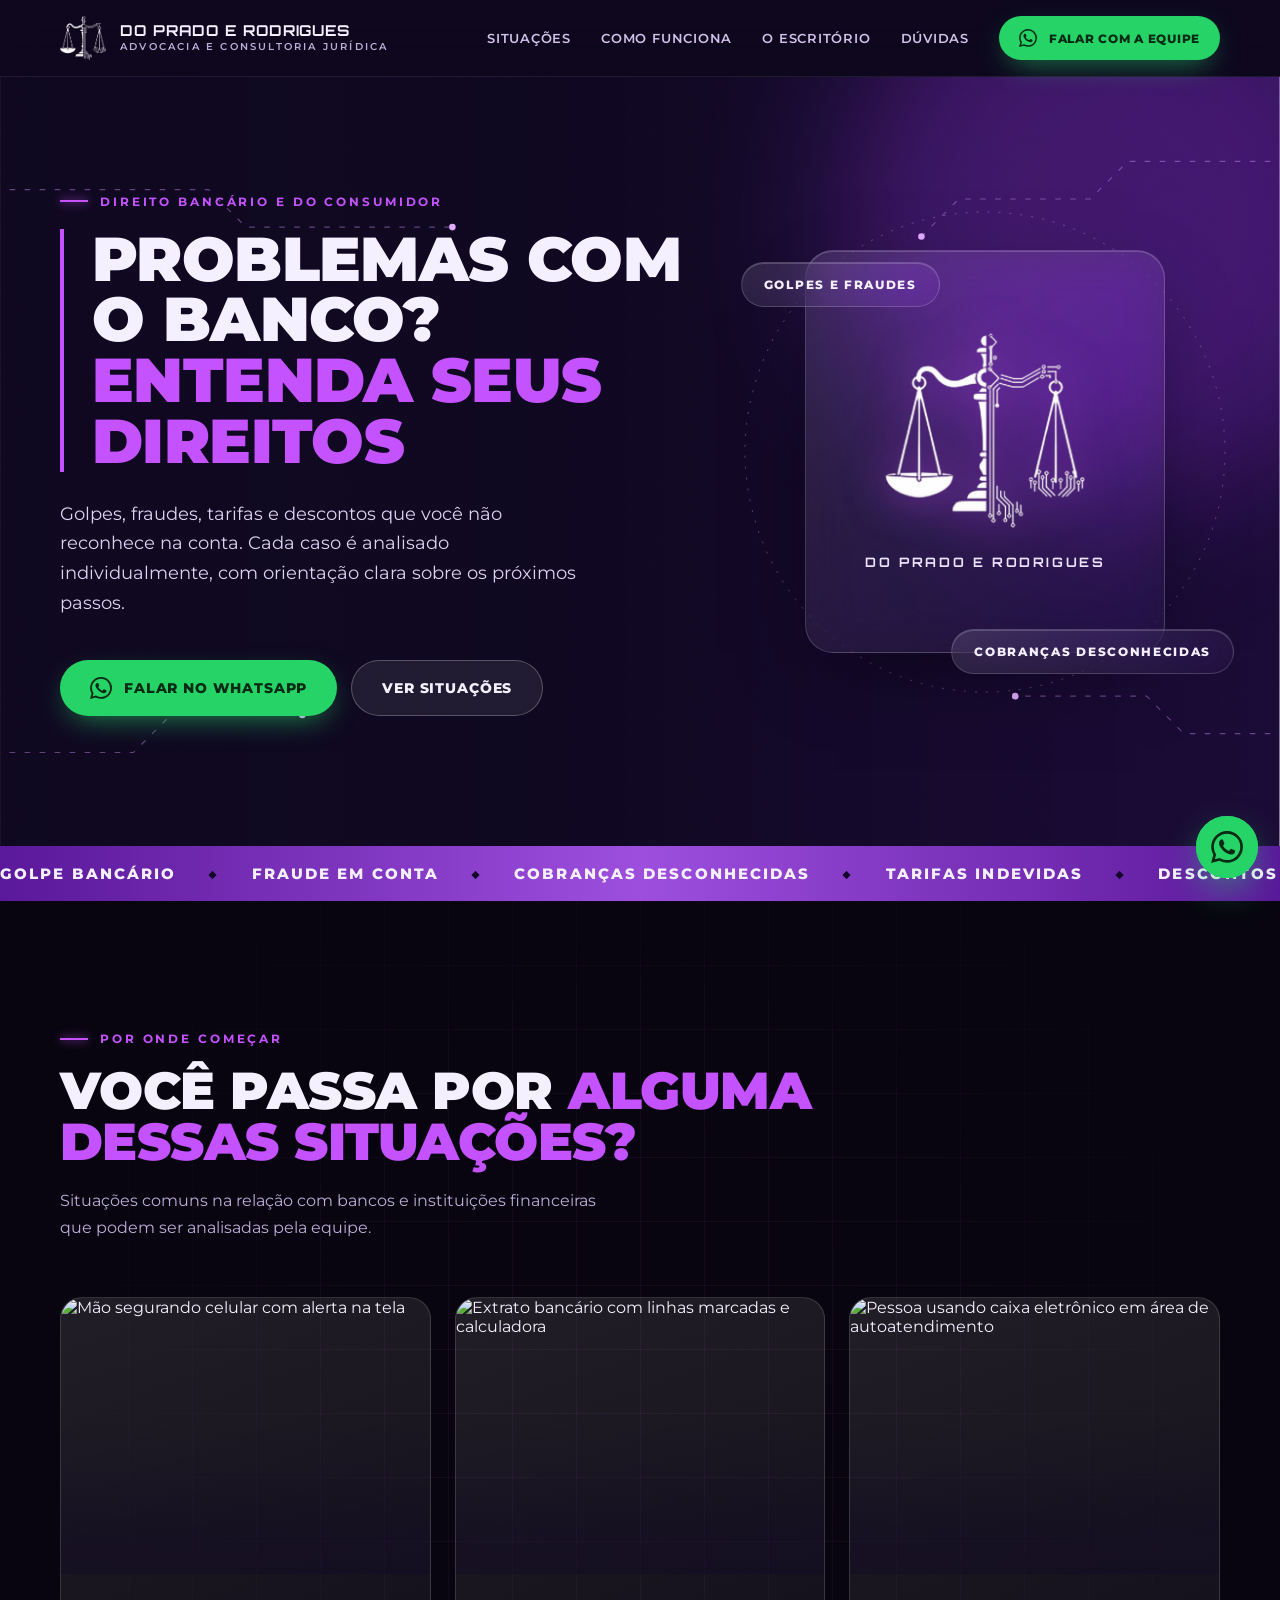
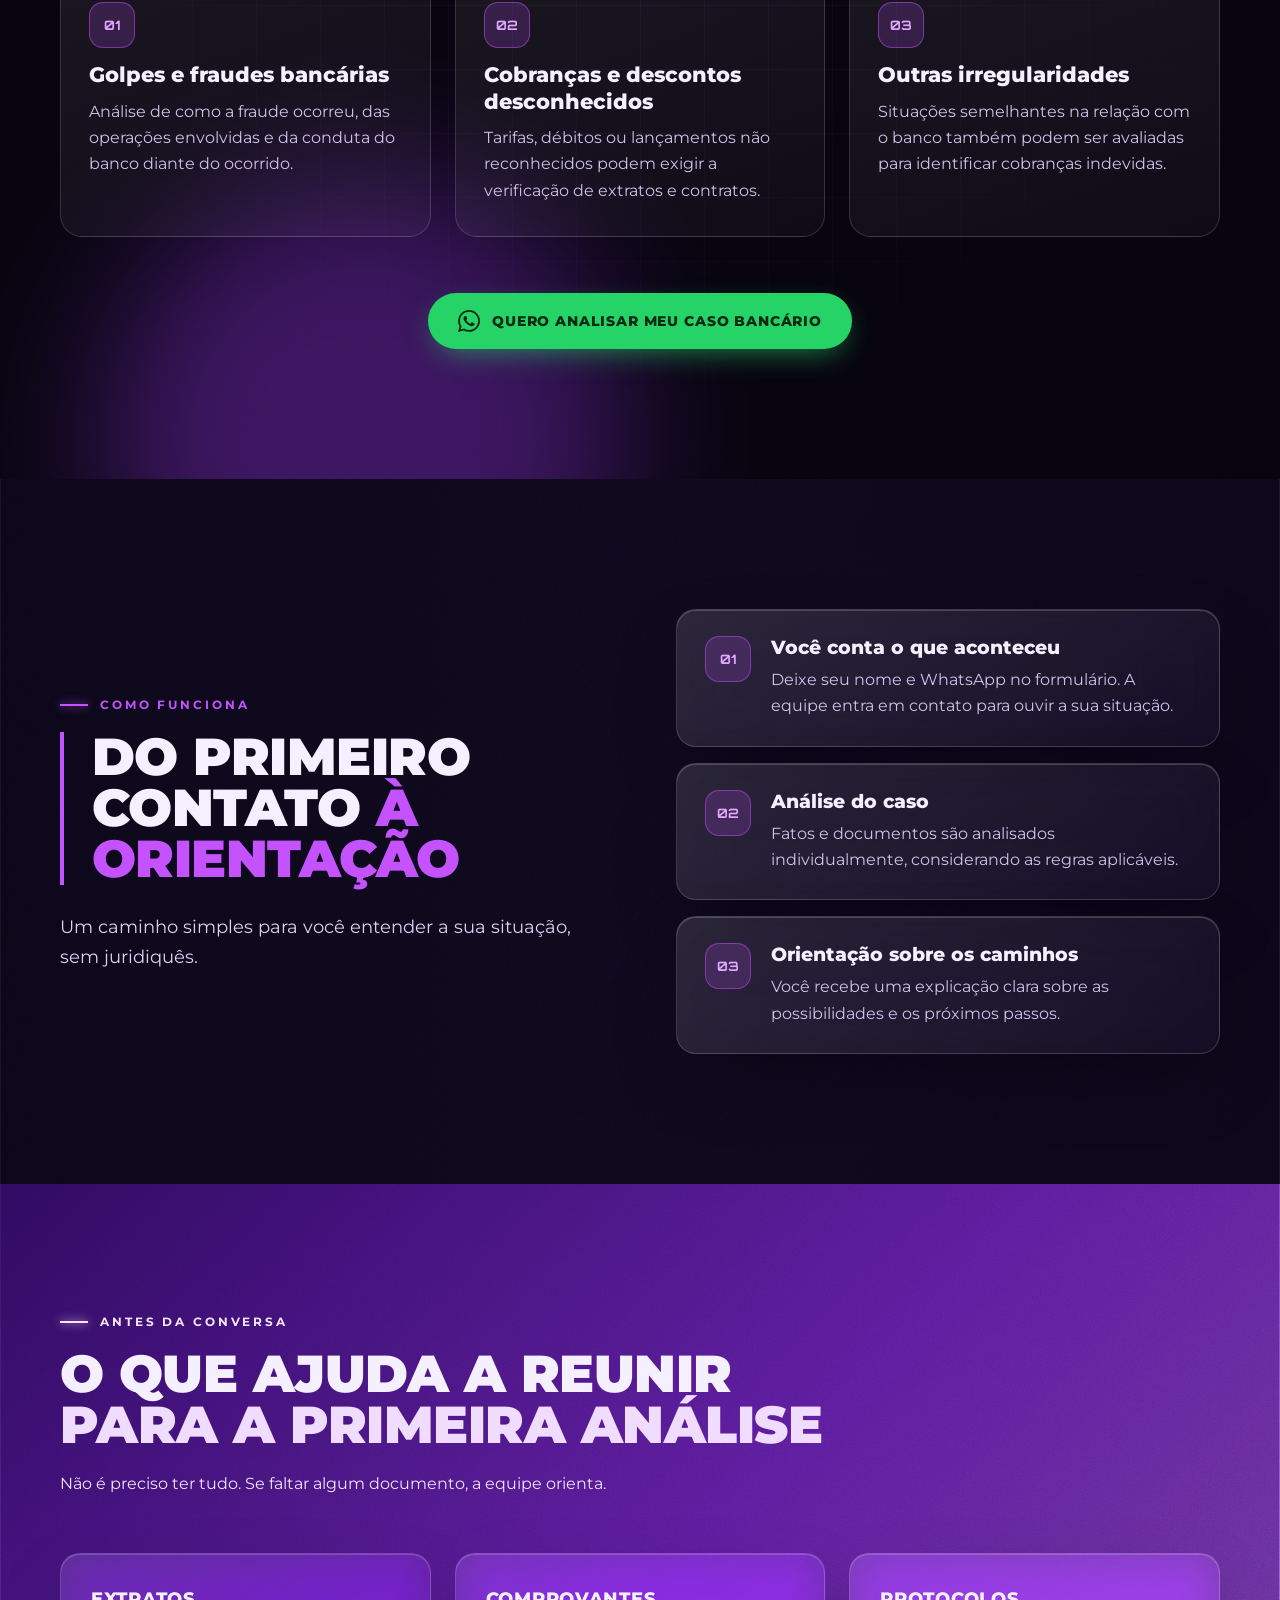
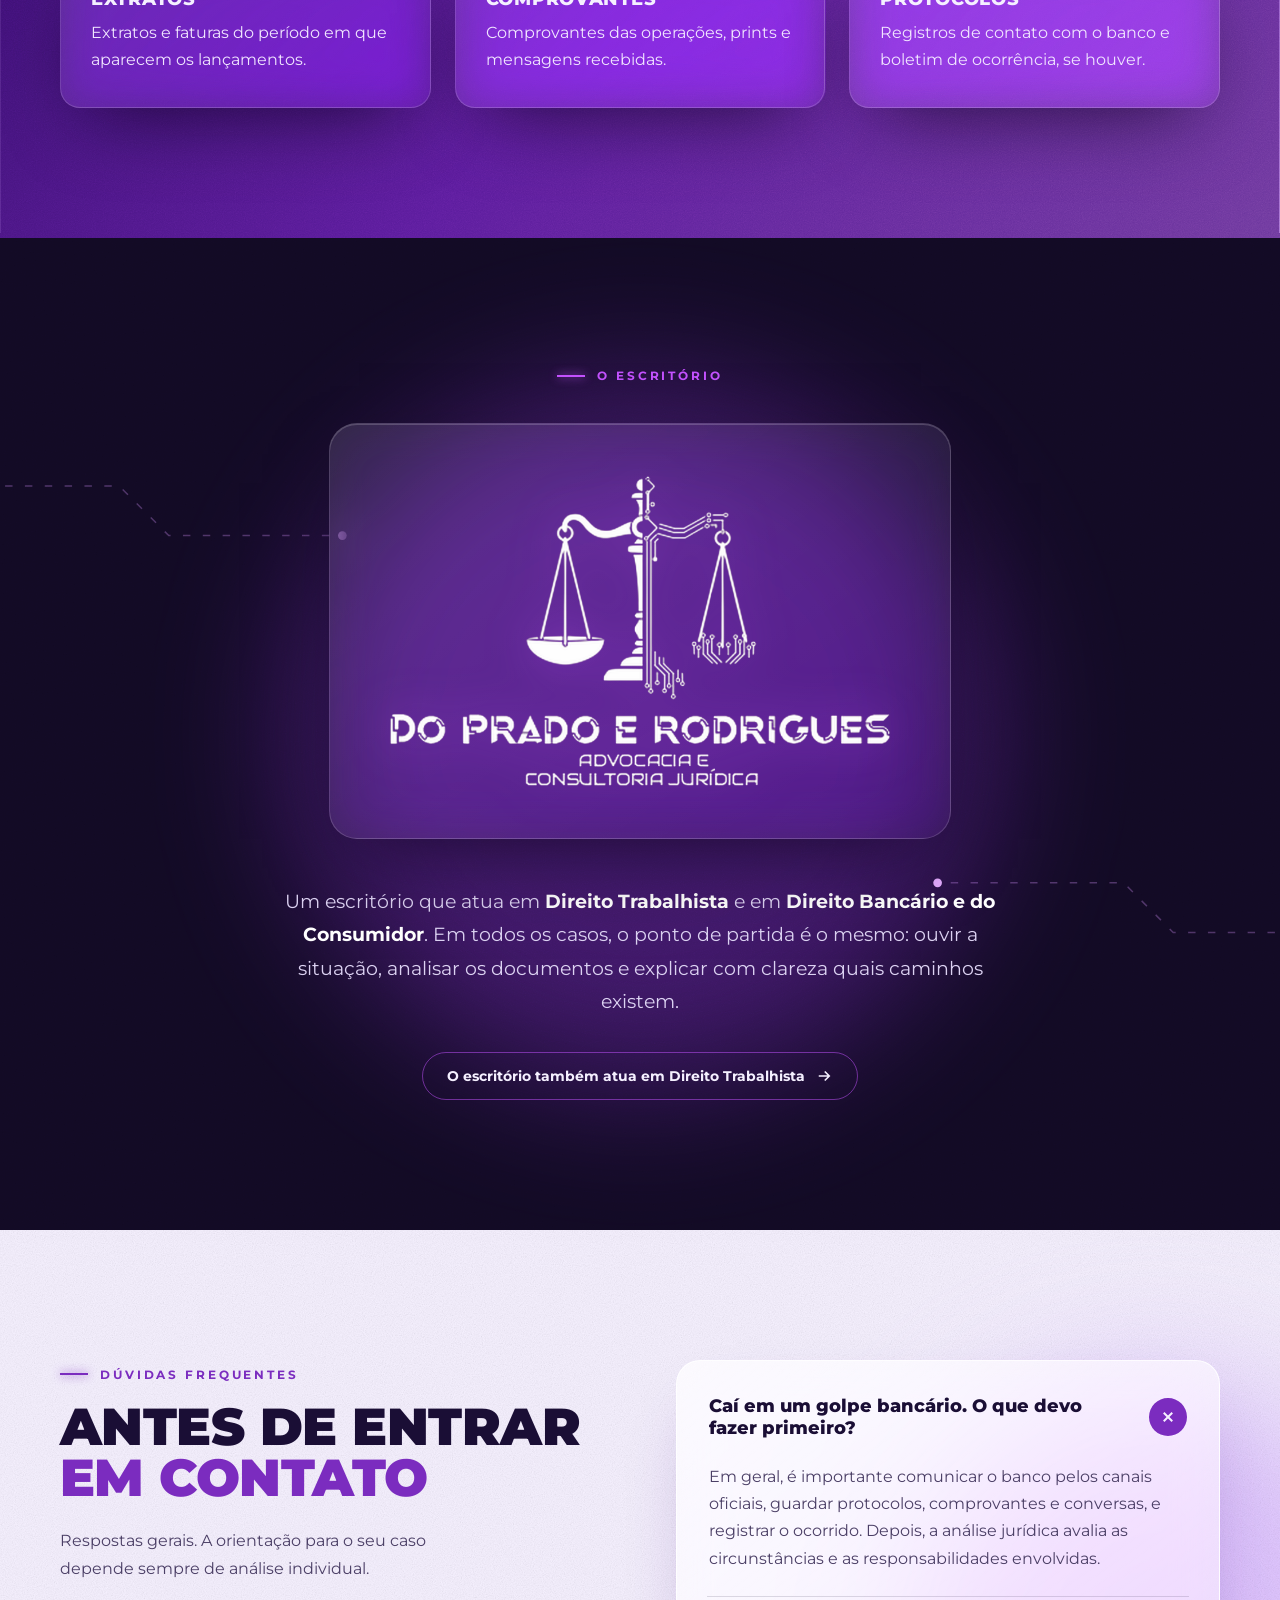
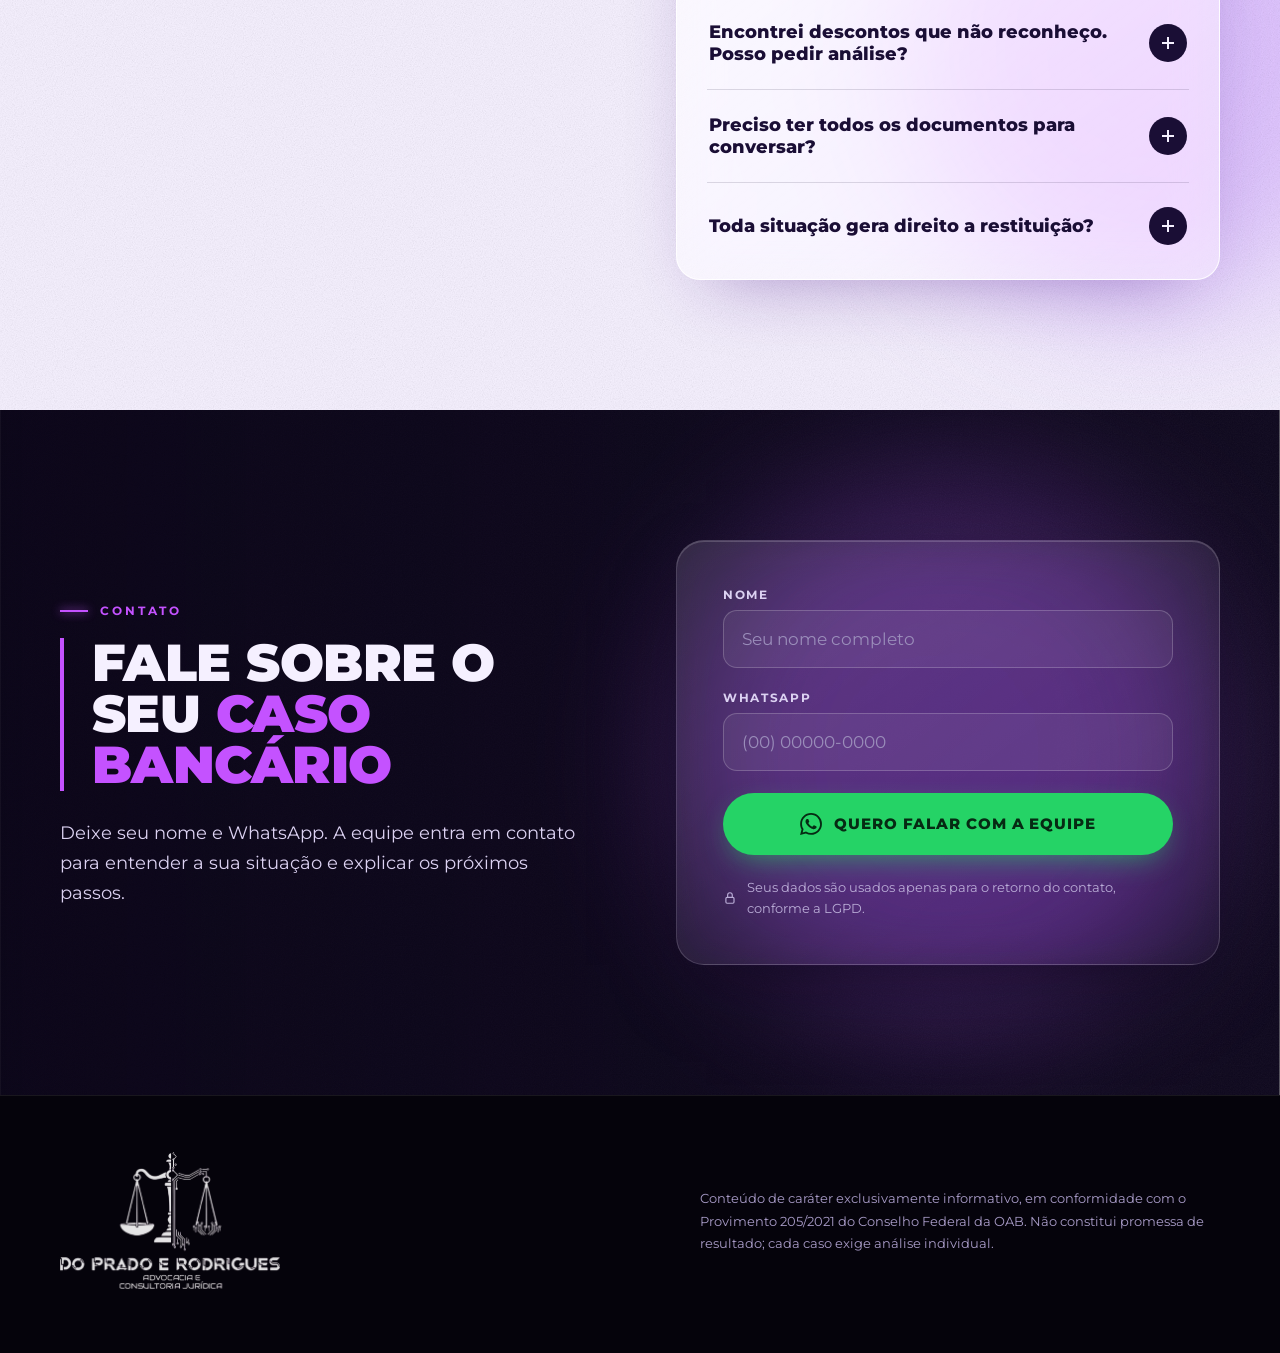
==== bancario/index.html @ ff68f8b3 "Separa em duas LPs (Trabalhista e Bancário), CTAs WhatsApp, imagens e ajustes de mobile - /trabalhis" ====
<!doctype html>
<html lang="pt-BR">
<head>
<meta charset="utf-8">
<meta name="viewport" content="width=device-width, initial-scale=1">
<title>Direito Bancário e do Consumidor | Do Prado e Rodrigues Advocacia</title>
<meta name="description" content="Golpes bancários, cobranças desconhecidas e irregularidades na conta. Orientação jurídica em Direito Bancário e do Consumidor com a Do Prado e Rodrigues.">
<meta name="theme-color" content="#120A24">
<link rel="canonical" href="https://do-prado-rodrigues.vercel.app/bancario">
<link rel="icon" type="image/png" href="/assets/favicon.png">
<link rel="apple-touch-icon" href="/assets/favicon.png">
<meta property="og:type" content="website">
<meta property="og:title" content="Direito Bancário e do Consumidor | Do Prado e Rodrigues Advocacia">
<meta property="og:description" content="Golpes bancários, cobranças desconhecidas e irregularidades na conta. Orientação jurídica em Direito Bancário e do Consumidor com a Do Prado e Rodrigues.">
<meta property="og:image" content="/assets/og.jpg">
<meta property="og:locale" content="pt_BR">
<link rel="preconnect" href="https://fonts.googleapis.com">
<link rel="preconnect" href="https://fonts.gstatic.com" crossorigin>
<link rel="stylesheet" href="https://fonts.googleapis.com/css2?family=Montserrat:wght@400;500;600;700;800;900&amp;family=Orbitron:wght@500;700&amp;display=swap">
<link rel="preload" as="image" href="/_vercel/image?url=https%3A%2F%2Fqxhnjzyhtllmtdrcyygi.supabase.co%2Fstorage%2Fv1%2Fobject%2Fpublic%2Flp-assets%2Fdo-prado-rodrigues%2Fbancario.png&amp;w=1080&amp;q=72" imagesrcset="/_vercel/image?url=https%3A%2F%2Fqxhnjzyhtllmtdrcyygi.supabase.co%2Fstorage%2Fv1%2Fobject%2Fpublic%2Flp-assets%2Fdo-prado-rodrigues%2Fbancario.png&amp;w=640&amp;q=72 640w, /_vercel/image?url=https%3A%2F%2Fqxhnjzyhtllmtdrcyygi.supabase.co%2Fstorage%2Fv1%2Fobject%2Fpublic%2Flp-assets%2Fdo-prado-rodrigues%2Fbancario.png&amp;w=1080&amp;q=72 1080w, /_vercel/image?url=https%3A%2F%2Fqxhnjzyhtllmtdrcyygi.supabase.co%2Fstorage%2Fv1%2Fobject%2Fpublic%2Flp-assets%2Fdo-prado-rodrigues%2Fbancario.png&amp;w=1920&amp;q=72 1920w" imagesizes="100vw">
<link rel="stylesheet" href="/assets/lp.css?v=20261028134531">
</head>
<body>
<svg width="0" height="0" aria-hidden="true" style="position:absolute"><filter id="grain"><feTurbulence type="fractalNoise" baseFrequency=".9" numOctaves="3" stitchTiles="stitch"/><feColorMatrix type="saturate" values="0"/></filter></svg>
<div class="lp">

<header class="topbar">
<div class="wrap bar">
<a href="#topo" class="brand">
<img src="/assets/logo-icon.png" alt="" width="46" height="45">
<span><b>DO PRADO E RODRIGUES</b><small>Advocacia e Consultoria Jurídica</small></span>
</a>
<nav aria-label="Principal" class="nav">
<a class="navlink" href="#situacoes">Situações</a>
<a class="navlink" href="#como-funciona">Como funciona</a>
<a class="navlink" href="#escritorio">O escritório</a>
<a class="navlink" href="#duvidas">Dúvidas</a>
<a class="btn btn-zap btn-sm" href="#contato"><svg class="wa-ic" viewBox="0 0 24 24" fill="currentColor" aria-hidden="true"><path d="M17.47 14.38c-.3-.15-1.76-.87-2.03-.97-.27-.1-.47-.15-.67.15-.2.3-.77.97-.94 1.16-.17.2-.35.22-.64.08-.3-.15-1.26-.46-2.39-1.48-.88-.79-1.48-1.76-1.65-2.06-.17-.3-.02-.46.13-.6.13-.14.3-.35.45-.52.15-.18.2-.3.3-.5.1-.2.05-.37-.03-.52-.07-.15-.67-1.61-.92-2.2-.24-.58-.49-.5-.67-.51h-.57c-.2 0-.52.07-.79.37-.27.3-1.04 1.02-1.04 2.48 0 1.46 1.07 2.88 1.21 3.07.15.2 2.1 3.2 5.08 4.49.71.31 1.26.49 1.7.63.71.22 1.36.19 1.87.12.57-.09 1.76-.72 2.01-1.41.25-.7.25-1.29.17-1.41-.07-.13-.27-.2-.57-.35M12.05 21.79h-.01a9.87 9.87 0 0 1-5.03-1.38l-.36-.21-3.74.98 1-3.65-.24-.37a9.86 9.86 0 0 1-1.51-5.26c0-5.45 4.44-9.88 9.89-9.88 2.64 0 5.12 1.03 6.99 2.9a9.83 9.83 0 0 1 2.89 6.99c0 5.45-4.44 9.88-9.88 9.88m8.41-18.3A11.82 11.82 0 0 0 12.05 0C5.5 0 .16 5.34.16 11.89c0 2.1.55 4.14 1.59 5.95L.06 24l6.3-1.65a11.88 11.88 0 0 0 5.69 1.45h.01c6.55 0 11.89-5.34 11.89-11.89a11.82 11.82 0 0 0-3.48-8.41Z"/></svg><span>Falar com a equipe</span></a>
</nav>
</div>
</header>

<!-- HERO -->
<section id="topo" class="sec hero">
<div class="photo" aria-hidden="true"><img src="/_vercel/image?url=https%3A%2F%2Fqxhnjzyhtllmtdrcyygi.supabase.co%2Fstorage%2Fv1%2Fobject%2Fpublic%2Flp-assets%2Fdo-prado-rodrigues%2Fbancario.png&amp;w=1920&amp;q=72" srcset="/_vercel/image?url=https%3A%2F%2Fqxhnjzyhtllmtdrcyygi.supabase.co%2Fstorage%2Fv1%2Fobject%2Fpublic%2Flp-assets%2Fdo-prado-rodrigues%2Fbancario.png&amp;w=640&amp;q=72 640w, /_vercel/image?url=https%3A%2F%2Fqxhnjzyhtllmtdrcyygi.supabase.co%2Fstorage%2Fv1%2Fobject%2Fpublic%2Flp-assets%2Fdo-prado-rodrigues%2Fbancario.png&amp;w=1080&amp;q=72 1080w, /_vercel/image?url=https%3A%2F%2Fqxhnjzyhtllmtdrcyygi.supabase.co%2Fstorage%2Fv1%2Fobject%2Fpublic%2Flp-assets%2Fdo-prado-rodrigues%2Fbancario.png&amp;w=1920&amp;q=72 1920w" sizes="100vw" alt="" loading="eager" fetchpriority="high" decoding="async" style="object-position: 45% center"></div><div class="shade ov-hero"></div>
<div class="blob d1" style="width:560px;height:560px;right:-120px;top:-140px;background:#7B2CBF;opacity:.4"></div>
<svg class="circuit in5" aria-hidden="true" viewBox="0 0 1440 820" preserveAspectRatio="xMidYMid slice"><g fill="none" stroke="rgba(214,150,255,.4)" stroke-width="1.2"><path class="flow" d="M0 120 H260 L300 160 H520"/><path class="flow" d="M1440 90 H1240 L1200 130 H1060 L1020 170"/><path class="flow" d="M1440 700 H1300 L1260 660 H1120"/><path class="flow" d="M0 720 H180 L220 680 H360"/></g><g fill="#E2A8FF"><circle class="blink" cx="520" cy="160" r="3.5"/><circle class="blink2" cx="1020" cy="170" r="3.5"/><circle class="blink" cx="1120" cy="660" r="3.5"/><circle class="blink2" cx="360" cy="680" r="3.5"/></g></svg>
<svg class="noise" aria-hidden="true"><rect width="100%" height="100%" filter="url(#grain)"/></svg>
<div class="wrap hero-grid">
<div class="hero-copy">
<p class="kicker in1">Direito Bancário e do Consumidor</p>
<h1 class="hl h1 bar-v in2">Problemas com o banco? <span class="neon">Entenda seus direitos</span></h1>
<p class="lead in3">Golpes, fraudes, tarifas e descontos que você não reconhece na conta. Cada caso é analisado individualmente, com orientação clara sobre os próximos passos.</p>
<div class="ctas in4">
<a class="btn btn-zap" href="#contato"><svg class="wa-ic" viewBox="0 0 24 24" fill="currentColor" aria-hidden="true"><path d="M17.47 14.38c-.3-.15-1.76-.87-2.03-.97-.27-.1-.47-.15-.67.15-.2.3-.77.97-.94 1.16-.17.2-.35.22-.64.08-.3-.15-1.26-.46-2.39-1.48-.88-.79-1.48-1.76-1.65-2.06-.17-.3-.02-.46.13-.6.13-.14.3-.35.45-.52.15-.18.2-.3.3-.5.1-.2.05-.37-.03-.52-.07-.15-.67-1.61-.92-2.2-.24-.58-.49-.5-.67-.51h-.57c-.2 0-.52.07-.79.37-.27.3-1.04 1.02-1.04 2.48 0 1.46 1.07 2.88 1.21 3.07.15.2 2.1 3.2 5.08 4.49.71.31 1.26.49 1.7.63.71.22 1.36.19 1.87.12.57-.09 1.76-.72 2.01-1.41.25-.7.25-1.29.17-1.41-.07-.13-.27-.2-.57-.35M12.05 21.79h-.01a9.87 9.87 0 0 1-5.03-1.38l-.36-.21-3.74.98 1-3.65-.24-.37a9.86 9.86 0 0 1-1.51-5.26c0-5.45 4.44-9.88 9.89-9.88 2.64 0 5.12 1.03 6.99 2.9a9.83 9.83 0 0 1 2.89 6.99c0 5.45-4.44 9.88-9.88 9.88m8.41-18.3A11.82 11.82 0 0 0 12.05 0C5.5 0 .16 5.34.16 11.89c0 2.1.55 4.14 1.59 5.95L.06 24l6.3-1.65a11.88 11.88 0 0 0 5.69 1.45h.01c6.55 0 11.89-5.34 11.89-11.89a11.82 11.82 0 0 0-3.48-8.41Z"/></svg><span>Falar no WhatsApp</span></a>
<a class="btn btn-glass" href="#situacoes">Ver situações</a>
</div>
</div>
<div class="hero-art in5 hide-m">
<svg class="spin" aria-hidden="true" viewBox="0 0 500 500"><circle cx="250" cy="250" r="240" fill="none" stroke="rgba(226,168,255,.35)" stroke-dasharray="2 9"/></svg>
<div class="glass floaty logo-card">
<img src="/assets/logo-icon.png" alt="Símbolo do escritório Do Prado e Rodrigues" width="420" height="408">
<span>DO PRADO E RODRIGUES</span>
</div>
<span class="glass floaty2 chip chip-a">Golpes e fraudes</span>
<span class="glass floaty2 chip chip-b">Cobranças desconhecidas</span>
</div>
</div>
</section>

<div class="marquee-wrap" aria-hidden="true"><div class="marquee"><span>Golpe bancário <i>◆</i> Fraude em conta <i>◆</i> Cobranças desconhecidas <i>◆</i> Tarifas indevidas <i>◆</i> Descontos não reconhecidos <i>◆</i> Direito do consumidor <i>◆</i></span><span>Golpe bancário <i>◆</i> Fraude em conta <i>◆</i> Cobranças desconhecidas <i>◆</i> Tarifas indevidas <i>◆</i> Descontos não reconhecidos <i>◆</i> Direito do consumidor <i>◆</i></span></div></div>

<!-- SITUAÇÕES -->
<section id="situacoes" class="sec pad dark-grid">
<div class="grid-bg"></div>
<div class="blob d2" style="width:520px;height:520px;left:8%;bottom:-220px;background:#7B2CBF;opacity:.45"></div>
<svg class="noise" aria-hidden="true"><rect width="100%" height="100%" filter="url(#grain)"/></svg>
<div class="wrap">
<div class="head reveal">
<p class="kicker">Por onde começar</p>
<h2 class="hl h2">Você passa por <span class="neon">alguma dessas situações?</span></h2>
<p class="muted">Situações comuns na relação com bancos e instituições financeiras que podem ser analisadas pela equipe.</p>
</div>
<div class="svcs">
<article class="svc reveal">
<div class="svc-img"><img src="/_vercel/image?url=https%3A%2F%2Fqxhnjzyhtllmtdrcyygi.supabase.co%2Fstorage%2Fv1%2Fobject%2Fpublic%2Flp-assets%2Fdo-prado-rodrigues%2Fgolpe.png&amp;w=1080&amp;q=72" srcset="/_vercel/image?url=https%3A%2F%2Fqxhnjzyhtllmtdrcyygi.supabase.co%2Fstorage%2Fv1%2Fobject%2Fpublic%2Flp-assets%2Fdo-prado-rodrigues%2Fgolpe.png&amp;w=640&amp;q=72 640w, /_vercel/image?url=https%3A%2F%2Fqxhnjzyhtllmtdrcyygi.supabase.co%2Fstorage%2Fv1%2Fobject%2Fpublic%2Flp-assets%2Fdo-prado-rodrigues%2Fgolpe.png&amp;w=1080&amp;q=72 1080w" sizes="(max-width: 980px) 100vw, 33vw" alt="Mão segurando celular com alerta na tela" loading="lazy" decoding="async"></div>
<div class="svc-body"><span class="num">01</span><h3>Golpes e fraudes bancárias</h3><p>Análise de como a fraude ocorreu, das operações envolvidas e da conduta do banco diante do ocorrido.</p></div>
</article>
<article class="svc reveal">
<div class="svc-img"><img src="/_vercel/image?url=https%3A%2F%2Fqxhnjzyhtllmtdrcyygi.supabase.co%2Fstorage%2Fv1%2Fobject%2Fpublic%2Flp-assets%2Fdo-prado-rodrigues%2Fcobrancas.png&amp;w=1080&amp;q=72" srcset="/_vercel/image?url=https%3A%2F%2Fqxhnjzyhtllmtdrcyygi.supabase.co%2Fstorage%2Fv1%2Fobject%2Fpublic%2Flp-assets%2Fdo-prado-rodrigues%2Fcobrancas.png&amp;w=640&amp;q=72 640w, /_vercel/image?url=https%3A%2F%2Fqxhnjzyhtllmtdrcyygi.supabase.co%2Fstorage%2Fv1%2Fobject%2Fpublic%2Flp-assets%2Fdo-prado-rodrigues%2Fcobrancas.png&amp;w=1080&amp;q=72 1080w" sizes="(max-width: 980px) 100vw, 33vw" alt="Extrato bancário com linhas marcadas e calculadora" loading="lazy" decoding="async"></div>
<div class="svc-body"><span class="num">02</span><h3>Cobranças e descontos desconhecidos</h3><p>Tarifas, débitos ou lançamentos não reconhecidos podem exigir a verificação de extratos e contratos.</p></div>
</article>
<article class="svc reveal">
<div class="svc-img"><img src="/_vercel/image?url=https%3A%2F%2Fqxhnjzyhtllmtdrcyygi.supabase.co%2Fstorage%2Fv1%2Fobject%2Fpublic%2Flp-assets%2Fdo-prado-rodrigues%2Firregularidades.png&amp;w=1080&amp;q=72" srcset="/_vercel/image?url=https%3A%2F%2Fqxhnjzyhtllmtdrcyygi.supabase.co%2Fstorage%2Fv1%2Fobject%2Fpublic%2Flp-assets%2Fdo-prado-rodrigues%2Firregularidades.png&amp;w=640&amp;q=72 640w, /_vercel/image?url=https%3A%2F%2Fqxhnjzyhtllmtdrcyygi.supabase.co%2Fstorage%2Fv1%2Fobject%2Fpublic%2Flp-assets%2Fdo-prado-rodrigues%2Firregularidades.png&amp;w=1080&amp;q=72 1080w" sizes="(max-width: 980px) 100vw, 33vw" alt="Pessoa usando caixa eletrônico em área de autoatendimento" loading="lazy" decoding="async"></div>
<div class="svc-body"><span class="num">03</span><h3>Outras irregularidades</h3><p>Situações semelhantes na relação com o banco também podem ser avaliadas para identificar cobranças indevidas.</p></div>
</article>
</div>
<div class="center-cta reveal"><a class="btn btn-zap" href="#contato"><svg class="wa-ic" viewBox="0 0 24 24" fill="currentColor" aria-hidden="true"><path d="M17.47 14.38c-.3-.15-1.76-.87-2.03-.97-.27-.1-.47-.15-.67.15-.2.3-.77.97-.94 1.16-.17.2-.35.22-.64.08-.3-.15-1.26-.46-2.39-1.48-.88-.79-1.48-1.76-1.65-2.06-.17-.3-.02-.46.13-.6.13-.14.3-.35.45-.52.15-.18.2-.3.3-.5.1-.2.05-.37-.03-.52-.07-.15-.67-1.61-.92-2.2-.24-.58-.49-.5-.67-.51h-.57c-.2 0-.52.07-.79.37-.27.3-1.04 1.02-1.04 2.48 0 1.46 1.07 2.88 1.21 3.07.15.2 2.1 3.2 5.08 4.49.71.31 1.26.49 1.7.63.71.22 1.36.19 1.87.12.57-.09 1.76-.72 2.01-1.41.25-.7.25-1.29.17-1.41-.07-.13-.27-.2-.57-.35M12.05 21.79h-.01a9.87 9.87 0 0 1-5.03-1.38l-.36-.21-3.74.98 1-3.65-.24-.37a9.86 9.86 0 0 1-1.51-5.26c0-5.45 4.44-9.88 9.89-9.88 2.64 0 5.12 1.03 6.99 2.9a9.83 9.83 0 0 1 2.89 6.99c0 5.45-4.44 9.88-9.88 9.88m8.41-18.3A11.82 11.82 0 0 0 12.05 0C5.5 0 .16 5.34.16 11.89c0 2.1.55 4.14 1.59 5.95L.06 24l6.3-1.65a11.88 11.88 0 0 0 5.69 1.45h.01c6.55 0 11.89-5.34 11.89-11.89a11.82 11.82 0 0 0-3.48-8.41Z"/></svg><span>Quero analisar meu caso bancário</span></a></div>
</div>
</section>

<!-- COMO FUNCIONA -->
<section id="como-funciona" class="sec pad">
<div class="photo" aria-hidden="true"><img src="/_vercel/image?url=https%3A%2F%2Fqxhnjzyhtllmtdrcyygi.supabase.co%2Fstorage%2Fv1%2Fobject%2Fpublic%2Flp-assets%2Fdo-prado-rodrigues%2Fhero.png&amp;w=1920&amp;q=72" srcset="/_vercel/image?url=https%3A%2F%2Fqxhnjzyhtllmtdrcyygi.supabase.co%2Fstorage%2Fv1%2Fobject%2Fpublic%2Flp-assets%2Fdo-prado-rodrigues%2Fhero.png&amp;w=640&amp;q=72 640w, /_vercel/image?url=https%3A%2F%2Fqxhnjzyhtllmtdrcyygi.supabase.co%2Fstorage%2Fv1%2Fobject%2Fpublic%2Flp-assets%2Fdo-prado-rodrigues%2Fhero.png&amp;w=1080&amp;q=72 1080w, /_vercel/image?url=https%3A%2F%2Fqxhnjzyhtllmtdrcyygi.supabase.co%2Fstorage%2Fv1%2Fobject%2Fpublic%2Flp-assets%2Fdo-prado-rodrigues%2Fhero.png&amp;w=1920&amp;q=72 1920w" sizes="100vw" alt="" loading="lazy" decoding="async" style="object-position: center"></div><div class="shade ov-dark"></div>
<svg class="noise" aria-hidden="true"><rect width="100%" height="100%" filter="url(#grain)"/></svg>
<div class="wrap two">
<div class="reveal">
<p class="kicker">Como funciona</p>
<h2 class="hl h2 bar-v">Do primeiro contato <span class="neon">à orientação</span></h2>
<p class="lead">Um caminho simples para você entender a sua situação, sem juridiquês.</p>
</div>
<ol class="steps">
<li class="glass step reveal"><span class="num">01</span><div><h3>Você conta o que aconteceu</h3><p>Deixe seu nome e WhatsApp no formulário. A equipe entra em contato para ouvir a sua situação.</p></div></li>
<li class="glass step reveal"><span class="num">02</span><div><h3>Análise do caso</h3><p>Fatos e documentos são analisados individualmente, considerando as regras aplicáveis.</p></div></li>
<li class="glass step reveal"><span class="num">03</span><div><h3>Orientação sobre os caminhos</h3><p>Você recebe uma explicação clara sobre as possibilidades e os próximos passos.</p></div></li>
</ol>
</div>
</section>

<!-- O QUE REUNIR -->
<section class="sec pad">
<div class="photo" aria-hidden="true"><img src="/_vercel/image?url=https%3A%2F%2Fqxhnjzyhtllmtdrcyygi.supabase.co%2Fstorage%2Fv1%2Fobject%2Fpublic%2Flp-assets%2Fdo-prado-rodrigues%2Fdocumentos.png&amp;w=1920&amp;q=72" srcset="/_vercel/image?url=https%3A%2F%2Fqxhnjzyhtllmtdrcyygi.supabase.co%2Fstorage%2Fv1%2Fobject%2Fpublic%2Flp-assets%2Fdo-prado-rodrigues%2Fdocumentos.png&amp;w=640&amp;q=72 640w, /_vercel/image?url=https%3A%2F%2Fqxhnjzyhtllmtdrcyygi.supabase.co%2Fstorage%2Fv1%2Fobject%2Fpublic%2Flp-assets%2Fdo-prado-rodrigues%2Fdocumentos.png&amp;w=1080&amp;q=72 1080w, /_vercel/image?url=https%3A%2F%2Fqxhnjzyhtllmtdrcyygi.supabase.co%2Fstorage%2Fv1%2Fobject%2Fpublic%2Flp-assets%2Fdo-prado-rodrigues%2Fdocumentos.png&amp;w=1920&amp;q=72 1920w" sizes="100vw" alt="" loading="lazy" decoding="async" style="object-position: center"></div><div class="shade ov-purple"></div>
<svg class="noise" aria-hidden="true" style="opacity:.18"><rect width="100%" height="100%" filter="url(#grain)"/></svg>
<div class="wrap">
<div class="head reveal">
<p class="kicker kicker-light">Antes da conversa</p>
<h2 class="hl h2">O que ajuda a reunir <span class="ink">para a primeira análise</span></h2>
<p class="muted-light">Não é preciso ter tudo. Se faltar algum documento, a equipe orienta.</p>
</div>
<div class="docs">
<div class="glass doc reveal"><h3>Extratos</h3><p>Extratos e faturas do período em que aparecem os lançamentos.</p></div>
<div class="glass doc reveal"><h3>Comprovantes</h3><p>Comprovantes das operações, prints e mensagens recebidas.</p></div>
<div class="glass doc reveal"><h3>Protocolos</h3><p>Registros de contato com o banco e boletim de ocorrência, se houver.</p></div>
</div>
</div>
</section>

<!-- O ESCRITÓRIO -->
<section id="escritorio" class="sec pad mesh">
<div class="blob d3" style="width:700px;height:700px;left:50%;top:50%;margin:-350px 0 0 -350px;background:#7B2CBF;opacity:.45"></div>
<svg class="circuit" aria-hidden="true" viewBox="0 0 1440 800" preserveAspectRatio="xMidYMid slice"><g fill="none" stroke="rgba(214,150,255,.3)" stroke-width="1.2"><path class="flow" d="M0 200 H300 L340 240 H480"/><path class="flow" d="M1440 560 H1150 L1110 520 H960"/></g><g fill="#E2A8FF"><circle class="blink" cx="480" cy="240" r="3.5"/><circle class="blink2" cx="960" cy="520" r="3.5"/></g></svg>
<svg class="noise" aria-hidden="true"><rect width="100%" height="100%" filter="url(#grain)"/></svg>
<div class="wrap office">
<p class="kicker reveal">O escritório</p>
<div class="glass logo-full reveal"><img src="/assets/logo.png" alt="Logotipo Do Prado e Rodrigues Advocacia e Consultoria Jurídica" width="1100" height="682" loading="lazy"></div>
<p class="office-txt reveal">Um escritório que atua em <strong>Direito Trabalhista</strong> e em <strong>Direito Bancário e do Consumidor</strong>. Em todos os casos, o ponto de partida é o mesmo: ouvir a situação, analisar os documentos e explicar com clareza quais caminhos existem.</p>
<a class="crosslink reveal" href="/trabalhista">O escritório também atua em Direito Trabalhista <svg width="18" height="18" viewBox="0 0 24 24" fill="none" stroke="currentColor" stroke-width="2.2" aria-hidden="true"><path d="M5 12h14M13 6l6 6-6 6"/></svg></a>
</div>
</section>

<!-- FAQ -->
<section id="duvidas" class="sec pad light">
<div class="blob d2" style="width:520px;height:520px;right:-140px;top:20%;background:#D9B8FF;opacity:.8"></div>
<svg class="noise noise-l" aria-hidden="true"><rect width="100%" height="100%" filter="url(#grain)"/></svg>
<div class="wrap two top">
<div class="reveal">
<p class="kicker kicker-dark">Dúvidas frequentes</p>
<h2 class="hl h2 ink-title">Antes de entrar <span class="neon-d">em contato</span></h2>
<p class="muted-dark">Respostas gerais. A orientação para o seu caso depende sempre de análise individual.</p>
</div>
<div class="faq glass-l reveal">
<details open><summary>Caí em um golpe bancário. O que devo fazer primeiro?<span class="plus" aria-hidden="true"><svg width="14" height="14" viewBox="0 0 14 14" fill="none" stroke="currentColor" stroke-width="2"><path d="M7 1v12M1 7h12"/></svg></span></summary><p>Em geral, é importante comunicar o banco pelos canais oficiais, guardar protocolos, comprovantes e conversas, e registrar o ocorrido. Depois, a análise jurídica avalia as circunstâncias e as responsabilidades envolvidas.</p></details>
<details><summary>Encontrei descontos que não reconheço. Posso pedir análise?<span class="plus" aria-hidden="true"><svg width="14" height="14" viewBox="0 0 14 14" fill="none" stroke="currentColor" stroke-width="2"><path d="M7 1v12M1 7h12"/></svg></span></summary><p>Sim. Separe os extratos em que aparecem os lançamentos. A equipe verifica os documentos e explica as possibilidades.</p></details>
<details><summary>Preciso ter todos os documentos para conversar?<span class="plus" aria-hidden="true"><svg width="14" height="14" viewBox="0 0 14 14" fill="none" stroke="currentColor" stroke-width="2"><path d="M7 1v12M1 7h12"/></svg></span></summary><p>Não. Você pode relatar a situação com o que tiver em mãos. A equipe indica quais documentos podem ser úteis para aprofundar a análise.</p></details>
<details><summary>Toda situação gera direito a restituição?<span class="plus" aria-hidden="true"><svg width="14" height="14" viewBox="0 0 14 14" fill="none" stroke="currentColor" stroke-width="2"><path d="M7 1v12M1 7h12"/></svg></span></summary><p>Não necessariamente. Cada caso depende dos fatos, dos documentos e das regras aplicáveis. A primeira etapa é justamente entender se há algo a ser buscado e por qual caminho.</p></details>
</div>
</div>
</section>

<!-- CONTATO -->
<section id="contato" class="sec pad">
<div class="photo" aria-hidden="true"><img src="/_vercel/image?url=https%3A%2F%2Fqxhnjzyhtllmtdrcyygi.supabase.co%2Fstorage%2Fv1%2Fobject%2Fpublic%2Flp-assets%2Fdo-prado-rodrigues%2Fcontato.png&amp;w=1920&amp;q=72" srcset="/_vercel/image?url=https%3A%2F%2Fqxhnjzyhtllmtdrcyygi.supabase.co%2Fstorage%2Fv1%2Fobject%2Fpublic%2Flp-assets%2Fdo-prado-rodrigues%2Fcontato.png&amp;w=640&amp;q=72 640w, /_vercel/image?url=https%3A%2F%2Fqxhnjzyhtllmtdrcyygi.supabase.co%2Fstorage%2Fv1%2Fobject%2Fpublic%2Flp-assets%2Fdo-prado-rodrigues%2Fcontato.png&amp;w=1080&amp;q=72 1080w, /_vercel/image?url=https%3A%2F%2Fqxhnjzyhtllmtdrcyygi.supabase.co%2Fstorage%2Fv1%2Fobject%2Fpublic%2Flp-assets%2Fdo-prado-rodrigues%2Fcontato.png&amp;w=1920&amp;q=72 1920w" sizes="100vw" alt="" loading="lazy" decoding="async" style="object-position: center"></div><div class="shade ov-contact"></div>
<div class="blob d1" style="width:560px;height:560px;right:4%;top:50%;margin-top:-280px;background:#9D4EDD;opacity:.3"></div>
<svg class="noise" aria-hidden="true"><rect width="100%" height="100%" filter="url(#grain)"/></svg>
<div class="wrap two">
<div class="reveal">
<p class="kicker">Contato</p>
<h2 class="hl h2 bar-v">Fale sobre o seu <span class="neon">caso bancário</span></h2>
<p class="lead">Deixe seu nome e WhatsApp. A equipe entra em contato para entender a sua situação e explicar os próximos passos.</p>
</div>
<form id="lead-form" class="glass form reveal" action="#contato" novalidate>
<div class="field"><label for="f-nome">Nome</label><input id="f-nome" name="nome" type="text" autocomplete="name" placeholder="Seu nome completo" required></div>
<div class="field"><label for="f-tel">WhatsApp</label><input id="f-tel" name="telefone" type="tel" autocomplete="tel" inputmode="tel" placeholder="(00) 00000-0000" required></div>
<button type="submit" class="btn btn-zap btn-lg"><svg class="wa-ic" viewBox="0 0 24 24" fill="currentColor" aria-hidden="true"><path d="M17.47 14.38c-.3-.15-1.76-.87-2.03-.97-.27-.1-.47-.15-.67.15-.2.3-.77.97-.94 1.16-.17.2-.35.22-.64.08-.3-.15-1.26-.46-2.39-1.48-.88-.79-1.48-1.76-1.65-2.06-.17-.3-.02-.46.13-.6.13-.14.3-.35.45-.52.15-.18.2-.3.3-.5.1-.2.05-.37-.03-.52-.07-.15-.67-1.61-.92-2.2-.24-.58-.49-.5-.67-.51h-.57c-.2 0-.52.07-.79.37-.27.3-1.04 1.02-1.04 2.48 0 1.46 1.07 2.88 1.21 3.07.15.2 2.1 3.2 5.08 4.49.71.31 1.26.49 1.7.63.71.22 1.36.19 1.87.12.57-.09 1.76-.72 2.01-1.41.25-.7.25-1.29.17-1.41-.07-.13-.27-.2-.57-.35M12.05 21.79h-.01a9.87 9.87 0 0 1-5.03-1.38l-.36-.21-3.74.98 1-3.65-.24-.37a9.86 9.86 0 0 1-1.51-5.26c0-5.45 4.44-9.88 9.89-9.88 2.64 0 5.12 1.03 6.99 2.9a9.83 9.83 0 0 1 2.89 6.99c0 5.45-4.44 9.88-9.88 9.88m8.41-18.3A11.82 11.82 0 0 0 12.05 0C5.5 0 .16 5.34.16 11.89c0 2.1.55 4.14 1.59 5.95L.06 24l6.3-1.65a11.88 11.88 0 0 0 5.69 1.45h.01c6.55 0 11.89-5.34 11.89-11.89a11.82 11.82 0 0 0-3.48-8.41Z"/></svg><span>Quero falar com a equipe</span></button>
<p class="form-msg" role="alert"></p>
<p class="lgpd"><svg width="16" height="16" viewBox="0 0 24 24" fill="none" stroke="currentColor" stroke-width="2" aria-hidden="true"><rect x="5" y="11" width="14" height="10" rx="2"/><path d="M8 11V7a4 4 0 0 1 8 0v4"/></svg>Seus dados são usados apenas para o retorno do contato, conforme a LGPD.</p>
</form>
</div>
</section>

<footer class="foot">
<div class="wrap foot-row">
<img src="/assets/logo.png" alt="Do Prado e Rodrigues Advocacia e Consultoria Jurídica" width="220" height="136" loading="lazy">
<p>Conteúdo de caráter exclusivamente informativo, em conformidade com o Provimento 205/2021 do Conselho Federal da OAB. Não constitui promessa de resultado; cada caso exige análise individual.</p>
</div>
</footer>

<a class="float-zap" href="#contato" aria-label="Falar com a equipe pelo WhatsApp"><svg class="wa-ic" viewBox="0 0 24 24" fill="currentColor" aria-hidden="true"><path d="M17.47 14.38c-.3-.15-1.76-.87-2.03-.97-.27-.1-.47-.15-.67.15-.2.3-.77.97-.94 1.16-.17.2-.35.22-.64.08-.3-.15-1.26-.46-2.39-1.48-.88-.79-1.48-1.76-1.65-2.06-.17-.3-.02-.46.13-.6.13-.14.3-.35.45-.52.15-.18.2-.3.3-.5.1-.2.05-.37-.03-.52-.07-.15-.67-1.61-.92-2.2-.24-.58-.49-.5-.67-.51h-.57c-.2 0-.52.07-.79.37-.27.3-1.04 1.02-1.04 2.48 0 1.46 1.07 2.88 1.21 3.07.15.2 2.1 3.2 5.08 4.49.71.31 1.26.49 1.7.63.71.22 1.36.19 1.87.12.57-.09 1.76-.72 2.01-1.41.25-.7.25-1.29.17-1.41-.07-.13-.27-.2-.57-.35M12.05 21.79h-.01a9.87 9.87 0 0 1-5.03-1.38l-.36-.21-3.74.98 1-3.65-.24-.37a9.86 9.86 0 0 1-1.51-5.26c0-5.45 4.44-9.88 9.89-9.88 2.64 0 5.12 1.03 6.99 2.9a9.83 9.83 0 0 1 2.89 6.99c0 5.45-4.44 9.88-9.88 9.88m8.41-18.3A11.82 11.82 0 0 0 12.05 0C5.5 0 .16 5.34.16 11.89c0 2.1.55 4.14 1.59 5.95L.06 24l6.3-1.65a11.88 11.88 0 0 0 5.69 1.45h.01c6.55 0 11.89-5.34 11.89-11.89a11.82 11.82 0 0 0-3.48-8.41Z"/></svg></a>
</div>

<script>
window.LP_CONFIG = {
  supabaseUrl: 'https://qxhnjzyhtllmtdrcyygi.supabase.co',
  supabaseAnonKey: 'eyJhbGciOiJIUzI1NiIsInR5cCI6IkpXVCJ9.eyJpc3MiOiJzdXBhYmFzZSIsInJlZiI6InF4aG5qenlodGxsbXRkcmN5eWdpIiwicm9sZSI6ImFub24iLCJpYXQiOjE3ODIyMzczNjgsImV4cCI6MjA5NzgxMzM2OH0.DWf4I_x9F--H7ZZHUt_n4V3B__Nlsf1jNZdUV0vNBLU',
  site: 'do-prado-bancario',
  area: 'Direito Bancário e do Consumidor',
  slug: 'bancario'
};
</script>
<script src="/assets/lp.js?v=20261028134531" defer></script>
</body>
</html>
---- assets/lp.css ----
/* LP Do Prado e Rodrigues — estilos compartilhados (Trabalhista e Bancário) */
:root{--accent:#C452FF;--zap:#25D366;--zap-ink:#062A13;--ink:#1A0E35}
*,*::before,*::after{box-sizing:border-box}
html{scroll-behavior:smooth;scroll-padding-top:84px}
body{margin:0;background:#120A24}
a{color:#D9A8FF}a:hover{color:#F1DDFF}
img{max-width:100%}
.lp{font-family:'Montserrat',system-ui,sans-serif;color:#F5F0FF;background:#120A24;overflow-x:hidden;-webkit-font-smoothing:antialiased}
.wrap{max-width:1240px;margin:0 auto;padding:0 40px;position:relative;z-index:2}
.sec{position:relative;overflow:hidden;isolation:isolate}
.pad{padding:130px 0}
.hl{font-weight:900;text-transform:uppercase;letter-spacing:-.01em;line-height:.98;margin:0}
.h1{font-size:62px}
.h2{font-size:52px}
.neon{color:var(--accent)}
.neon-d{color:#7B2CBF}
.ink{color:#F0DCFF}
.ink-title{color:var(--ink)}
.bar-v{border-left:4px solid var(--accent);padding-left:28px}
.kicker{display:inline-flex;align-items:center;gap:12px;margin:0 0 20px;font-size:12px;font-weight:700;letter-spacing:.24em;text-transform:uppercase;color:var(--accent)}
.kicker::before{content:"";width:28px;height:2px;background:currentColor;box-shadow:0 0 10px currentColor}
.kicker-light{color:#F5E6FF}
.kicker-dark{color:#7B2CBF}
.lead{margin:28px 0 0;max-width:520px;font-size:18px;line-height:1.65;color:#DCD2F2}
.muted{margin:0;max-width:360px;color:#BBAED8;font-size:16px;line-height:1.65}
.muted-light{margin:20px 0 0;color:#F1E6FF;font-size:16px;line-height:1.65}
.muted-dark{margin:24px 0 0;max-width:400px;color:#4B3F66;font-size:16px;line-height:1.7}

/* fundos */
.photo{position:absolute;inset:0;z-index:0;overflow:hidden}
.photo img{display:block;position:absolute;left:0;top:-15%;width:100%;height:130%;object-fit:cover;will-change:transform;transform:translate3d(0,var(--py,0px),0)}
.shade{position:absolute;inset:0;z-index:0;pointer-events:none}
.ov-hero{background:linear-gradient(90deg,rgba(15,8,32,.95) 0%,rgba(15,8,32,.8) 42%,rgba(43,14,84,.42) 100%)}
.ov-dark{background:linear-gradient(90deg,rgba(11,6,24,.92) 0%,rgba(11,6,24,.72) 50%,rgba(11,6,24,.9) 100%)}
.ov-purple{background:linear-gradient(135deg,rgba(48,10,98,.94) 0%,rgba(106,31,181,.84) 55%,rgba(157,78,221,.66) 100%)}
.ov-contact{background:linear-gradient(90deg,rgba(11,6,24,.95) 0%,rgba(11,6,24,.78) 50%,rgba(11,6,24,.6) 100%)}
.noise{position:absolute;inset:0;width:100%;height:100%;pointer-events:none;z-index:1;opacity:.13;mix-blend-mode:overlay}
.noise-l{opacity:.22;mix-blend-mode:multiply}
.circuit{position:absolute;inset:0;width:100%;height:100%;pointer-events:none;z-index:1}
.blob{position:absolute;border-radius:50%;filter:blur(70px);z-index:0;pointer-events:none}
.d1{animation:drift 18s ease-in-out infinite}
.d2{animation:drift 22s ease-in-out -6s infinite reverse}
.d3{animation:drift 26s ease-in-out -12s infinite}
.grid-bg{position:absolute;inset:0;z-index:0;background-image:linear-gradient(rgba(196,82,255,.07) 1px,transparent 1px),linear-gradient(90deg,rgba(196,82,255,.07) 1px,transparent 1px);background-size:64px 64px;-webkit-mask-image:radial-gradient(ellipse at 50% 40%,#000 20%,transparent 75%);mask-image:radial-gradient(ellipse at 50% 40%,#000 20%,transparent 75%)}
.dark-grid{background:#07040F}
.mesh{background:#120A24;text-align:center}
.light{background:#F6F1FF;color:var(--ink)}

/* vidro */
.glass{position:relative;background:linear-gradient(145deg,rgba(255,255,255,.12),rgba(255,255,255,.03));border:1px solid rgba(255,255,255,.16);border-radius:20px;backdrop-filter:blur(22px) saturate(140%);-webkit-backdrop-filter:blur(22px) saturate(140%);box-shadow:inset 0 1px 0 rgba(255,255,255,.18),0 30px 80px -30px rgba(5,2,15,.7)}
.glass-l{position:relative;color:var(--ink);background:linear-gradient(145deg,rgba(255,255,255,.75),rgba(255,255,255,.4));border:1px solid rgba(255,255,255,.85);border-radius:24px;backdrop-filter:blur(22px) saturate(160%);-webkit-backdrop-filter:blur(22px) saturate(160%);box-shadow:0 30px 70px -35px rgba(74,20,140,.45)}

/* botões */
.btn{display:inline-flex;align-items:center;justify-content:center;gap:12px;min-height:56px;padding:0 30px;font-weight:800;font-size:14px;letter-spacing:.06em;text-transform:uppercase;text-decoration:none;border-radius:999px;font-family:inherit;cursor:pointer;border:none;transition:transform .35s cubic-bezier(.2,.7,.2,1),box-shadow .35s,background .3s,color .3s}
.btn:hover{transform:translateY(-2px)}
.btn-zap{background:var(--zap);color:var(--zap-ink);box-shadow:0 10px 30px -10px rgba(37,211,102,.7)}
.btn-zap:hover{background:#2FE374;color:var(--zap-ink);box-shadow:0 16px 44px -10px rgba(37,211,102,.85)}
.btn-zap .wa-ic{width:22px;height:22px;flex:none}
.btn-zap:disabled{opacity:.7;cursor:progress;transform:none}
.btn-sm{min-height:44px;padding:0 20px;font-size:12px}
.btn-sm .wa-ic{width:18px;height:18px}
.btn-lg{min-height:62px;font-size:15px;width:100%}
.btn-glass{background:rgba(255,255,255,.08);border:1px solid rgba(255,255,255,.24);color:#F5F0FF;backdrop-filter:blur(12px);-webkit-backdrop-filter:blur(12px)}
.btn-glass:hover{background:rgba(255,255,255,.15);color:#F5F0FF}
.ctas{display:flex;gap:14px;flex-wrap:wrap;margin-top:42px}
.center-cta{display:flex;justify-content:center;margin-top:56px}

/* header */
.topbar{position:sticky;top:0;z-index:30;background:rgba(13,7,28,.66);backdrop-filter:blur(18px);-webkit-backdrop-filter:blur(18px);border-bottom:1px solid rgba(255,255,255,.08)}
.bar{display:flex;align-items:center;justify-content:space-between;gap:24px;min-height:76px}
.brand{display:flex;align-items:center;gap:14px;text-decoration:none}
.brand img{width:46px;height:auto}
.brand span{display:flex;flex-direction:column;line-height:1.25}
.brand b{font-family:'Orbitron',sans-serif;font-weight:700;font-size:15px;letter-spacing:.06em;color:#F5F0FF}
.brand small{font-size:10px;font-weight:600;letter-spacing:.22em;text-transform:uppercase;color:#BBAED8}
.nav{display:flex;align-items:center;gap:30px}
.navlink{color:#CFC3EA;text-decoration:none;font-size:13px;font-weight:600;letter-spacing:.06em;text-transform:uppercase;padding:12px 0;position:relative}
.navlink::after{content:"";position:absolute;left:0;right:0;bottom:6px;height:2px;background:var(--accent);transform:scaleX(0);transform-origin:left;transition:transform .4s cubic-bezier(.2,.7,.2,1)}
.navlink:hover{color:#fff}.navlink:hover::after{transform:scaleX(1)}

/* hero */
.hero{background:#0F0820}
.hero-grid{display:grid;grid-template-columns:minmax(0,1.15fr) minmax(0,.85fr);gap:56px;align-items:center;padding-top:110px;padding-bottom:130px}
.hero-art{position:relative;display:flex;justify-content:center;align-items:center;min-height:480px}
.hero-art .spin{position:absolute;width:500px;max-width:110%;height:auto}
.logo-card{width:360px;max-width:92%;aspect-ratio:1/1.12;border-radius:28px;display:flex;flex-direction:column;align-items:center;justify-content:center;gap:26px;padding:40px}
.logo-card img{width:72%;height:auto;filter:drop-shadow(0 0 22px rgba(196,82,255,.6))}
.logo-card span{font-family:'Orbitron',sans-serif;font-size:13px;font-weight:700;letter-spacing:.2em;color:#EDE4FF;text-align:center}
.chip{position:absolute;border-radius:999px;padding:14px 22px;font-size:12px;font-weight:800;letter-spacing:.14em;text-transform:uppercase}
.chip-a{left:-10px;top:50px}.chip-b{right:-14px;bottom:18px}

/* marquee */
.marquee-wrap{position:relative;background:linear-gradient(90deg,#5A189A,#9D4EDD,#5A189A);overflow:hidden;padding:18px 0}
.marquee{display:flex;width:max-content;animation:slide 50s linear infinite;font-size:15px;font-weight:800;letter-spacing:.14em;text-transform:uppercase}
.marquee span{display:inline-flex;align-items:center;gap:32px;padding-right:32px;white-space:nowrap}
.marquee i{font-style:normal;color:#14062A}

/* blocos */
.head{display:flex;flex-direction:column;align-items:flex-start;margin-bottom:56px;max-width:820px}
.head .muted{max-width:560px;margin-top:20px}
.two{display:grid;grid-template-columns:repeat(2,minmax(0,1fr));gap:72px;align-items:center}
.two.top{align-items:start}
.svcs{display:grid;grid-template-columns:repeat(3,minmax(0,1fr));gap:24px}
.svc{display:flex;flex-direction:column;overflow:hidden;border-radius:22px;background:linear-gradient(160deg,rgba(255,255,255,.1),rgba(255,255,255,.03));border:1px solid rgba(255,255,255,.14);transition:transform .5s cubic-bezier(.2,.7,.2,1),border-color .4s}
.svc:hover{transform:translateY(-6px);border-color:rgba(196,82,255,.55)}
.svc-img{aspect-ratio:4/3;overflow:hidden;position:relative}
.svc-img::after{content:"";position:absolute;inset:0;background:linear-gradient(180deg,rgba(18,10,36,0) 45%,rgba(18,10,36,.55) 100%)}
.svc-img img{width:100%;height:100%;object-fit:cover;display:block;transition:transform 1.2s cubic-bezier(.2,.7,.2,1)}
.svc:hover .svc-img img{transform:scale(1.06)}
.svc-body{padding:28px 28px 32px}
.svc-body h3{margin:14px 0 0;font-size:21px;font-weight:800;line-height:1.25}
.svc-body p{margin:10px 0 0;color:#CFC3EA;font-size:15.5px;line-height:1.7}
.num{display:inline-flex;align-items:center;justify-content:center;width:46px;height:46px;border-radius:14px;font-family:'Orbitron',sans-serif;font-size:13px;font-weight:700;color:#E2A8FF;background:rgba(196,82,255,.18);border:1px solid rgba(196,82,255,.5);flex:none}
.steps{list-style:none;margin:0;padding:0;display:flex;flex-direction:column;gap:16px}
.step{display:grid;grid-template-columns:46px minmax(0,1fr);gap:20px;padding:26px 28px}
.step h3{margin:0;font-size:19px;font-weight:800}
.step p{margin:8px 0 0;color:#CFC3EA;font-size:15.5px;line-height:1.7}
.docs{display:grid;grid-template-columns:repeat(3,minmax(0,1fr));gap:24px}
.doc{padding:34px 30px}
.doc h3{margin:0 0 10px;font-size:18px;font-weight:800;text-transform:uppercase;letter-spacing:.04em}
.doc p{margin:0;color:#F1E6FF;font-size:15.5px;line-height:1.7}
.office{display:flex;flex-direction:column;align-items:center}
.logo-full{padding:52px 60px;border-radius:28px;margin-top:20px}
.logo-full img{display:block;width:500px;max-width:100%;height:auto;filter:drop-shadow(0 0 24px rgba(196,82,255,.4))}
.office-txt{margin:46px 0 0;max-width:720px;font-size:19px;line-height:1.75;color:#DCD2F2}
.office-txt strong{color:#fff}
.crosslink{display:inline-flex;align-items:center;gap:10px;margin-top:34px;padding:14px 24px;border-radius:999px;border:1px solid rgba(196,82,255,.5);color:#F5F0FF;text-decoration:none;font-weight:700;font-size:14px;transition:background .3s,border-color .3s}
.crosslink:hover{background:rgba(196,82,255,.15);border-color:var(--accent);color:#fff}

/* faq */
.faq{padding:10px 30px}
.faq details{border-top:1px solid rgba(26,14,53,.14)}
.faq details:first-child{border-top:none}
.faq summary{list-style:none;cursor:pointer;display:flex;justify-content:space-between;align-items:center;gap:20px;padding:24px 2px;min-height:44px;font-size:18px;font-weight:800;color:var(--ink)}
.faq summary::-webkit-details-marker{display:none}
.plus{flex:none;width:38px;height:38px;border-radius:50%;background:var(--ink);color:#F5F0FF;display:flex;align-items:center;justify-content:center;transition:transform .4s cubic-bezier(.2,.7,.2,1),background .3s}
.faq details[open] .plus{transform:rotate(45deg);background:#7B2CBF}
.faq details p{margin:0 2px 24px;color:#4B3F66;font-size:16px;line-height:1.7}

/* formulário */
.form{display:flex;flex-direction:column;gap:22px;padding:46px;border-radius:28px}
.field{display:flex;flex-direction:column;gap:8px;text-align:left}
.field label{font-size:12px;font-weight:700;letter-spacing:.14em;text-transform:uppercase;color:#DCD2F2}
.field input{font:inherit;font-size:17px;color:#F5F0FF;background:rgba(255,255,255,.06);border:1.5px solid rgba(255,255,255,.2);border-radius:14px;padding:16px 18px;min-height:58px;outline:none;transition:border-color .3s,background .3s,box-shadow .3s}
.field input:focus{border-color:var(--zap);background:rgba(255,255,255,.1);box-shadow:0 0 0 4px rgba(37,211,102,.18)}
.field input::placeholder{color:#9A8DBA}
.form-msg{display:none;margin:0;padding:14px 16px;border-radius:12px;background:rgba(248,113,113,.14);border:1px solid rgba(248,113,113,.45);font-size:14px;font-weight:600}
.lgpd{margin:0;display:flex;align-items:center;justify-content:center;gap:10px;font-size:13px;line-height:1.6;color:#BBAED8}

/* rodapé + botão flutuante */
.foot{background:#05030B;color:#A99CC8;border-top:1px solid rgba(255,255,255,.08);padding:56px 0 64px}
.foot-row{display:flex;justify-content:space-between;gap:40px;flex-wrap:wrap;align-items:center}
.foot-row img{width:220px;height:auto;opacity:.9}
.foot-row p{margin:0;max-width:520px;font-size:13px;line-height:1.7}
.float-zap{position:fixed;right:22px;bottom:22px;z-index:40;width:62px;height:62px;border-radius:50%;display:flex;align-items:center;justify-content:center;background:var(--zap);color:var(--zap-ink);box-shadow:0 14px 40px -10px rgba(37,211,102,.8);transition:transform .3s}
.float-zap:hover{transform:scale(1.07);color:var(--zap-ink)}
.float-zap .wa-ic{width:32px;height:32px}
.float-zap::before{content:"";position:absolute;inset:0;border-radius:50%;border:2px solid var(--zap);animation:ping 2.4s cubic-bezier(0,0,.2,1) infinite}

/* animações */
.flow{stroke-dasharray:6 10;animation:flow 2.4s linear infinite}
@keyframes slide{to{transform:translateX(-50%)}}
@keyframes flow{to{stroke-dashoffset:-64}}
@keyframes drift{0%,100%{transform:translate(0,0) scale(1)}33%{transform:translate(60px,-40px) scale(1.08)}66%{transform:translate(-40px,30px) scale(.95)}}
@keyframes rise{from{opacity:0;transform:translateY(32px)}to{opacity:1;transform:none}}
@keyframes fade{from{opacity:0}to{opacity:1}}
@keyframes floaty{0%,100%{transform:translateY(0)}50%{transform:translateY(-14px)}}
@keyframes blink{0%,100%{opacity:.3}50%{opacity:1}}
@keyframes spin{to{transform:rotate(360deg)}}
@keyframes ping{0%{transform:scale(1);opacity:.7}80%,100%{transform:scale(1.5);opacity:0}}
.in1{animation:rise 1s cubic-bezier(.2,.7,.2,1) .1s both}
.in2{animation:rise 1s cubic-bezier(.2,.7,.2,1) .25s both}
.in3{animation:rise 1s cubic-bezier(.2,.7,.2,1) .4s both}
.in4{animation:rise 1s cubic-bezier(.2,.7,.2,1) .55s both}
.in5{animation:fade 1.8s ease .3s both}
.floaty{animation:floaty 7s ease-in-out infinite}
.floaty2{animation:floaty 8s ease-in-out -3s infinite}
.blink{animation:blink 2.2s ease-in-out infinite}
.blink2{animation:blink 2.2s ease-in-out 1.1s infinite}
.spin{animation:spin 50s linear infinite}
@supports (animation-timeline: view()){
.reveal{animation:rise linear both;animation-timeline:view();animation-range:entry 0% cover 26%}
}
@media (prefers-reduced-motion: reduce){.lp *,.lp *::before{animation:none !important;transition:none !important}}

/* ===== tablet e celular ===== */
@media (max-width: 980px){
.wrap{padding:0 20px}
.pad{padding:88px 0}
.h1{font-size:42px}
.h2{font-size:34px}
.hide-m,.nav .navlink,.nav .btn{display:none !important}
.bar{min-height:66px;justify-content:center}
.hero-grid,.two,.svcs,.docs{grid-template-columns:minmax(0,1fr);gap:40px}
.hero-grid{padding-top:72px;padding-bottom:88px}
/* textos centralizados */
.sec,.head,.hero-copy{text-align:center}
.head{align-items:center;margin-left:auto;margin-right:auto}
.head .muted,.muted,.lead,.muted-dark{margin-left:auto;margin-right:auto}
.kicker{justify-content:center}
.bar-v{border-left:none;padding-left:0}
.bar-v::after{content:"";display:block;width:56px;height:4px;margin:22px auto 0;border-radius:4px;background:var(--accent);box-shadow:0 0 14px var(--accent)}
.ctas{justify-content:center}
.ctas .btn,.center-cta .btn{width:100%;max-width:420px}
.svc-body,.doc{text-align:center}
.step{grid-template-columns:minmax(0,1fr);justify-items:center;text-align:center;gap:14px}
.faq{padding:6px 20px;text-align:left}
.form{padding:30px 22px}
.foot-row{flex-direction:column;text-align:center}
.foot-row img{margin:0 auto}
/* sobreposição uniforme para leitura no celular */
.ov-hero,.ov-dark,.ov-contact{background:linear-gradient(180deg,rgba(15,8,32,.86) 0%,rgba(15,8,32,.78) 50%,rgba(15,8,32,.9) 100%)}
.float-zap{right:16px;bottom:16px;width:58px;height:58px}
}
@media (max-width: 560px){
.h1{font-size:34px}
.h2{font-size:29px}
.lead{font-size:16.5px}
.brand b{font-size:13px}
.brand small{font-size:9px;letter-spacing:.16em}
.marquee{font-size:13px}
.logo-full{padding:30px 26px}
.office-txt{font-size:17px}
.faq summary{font-size:16px}
}
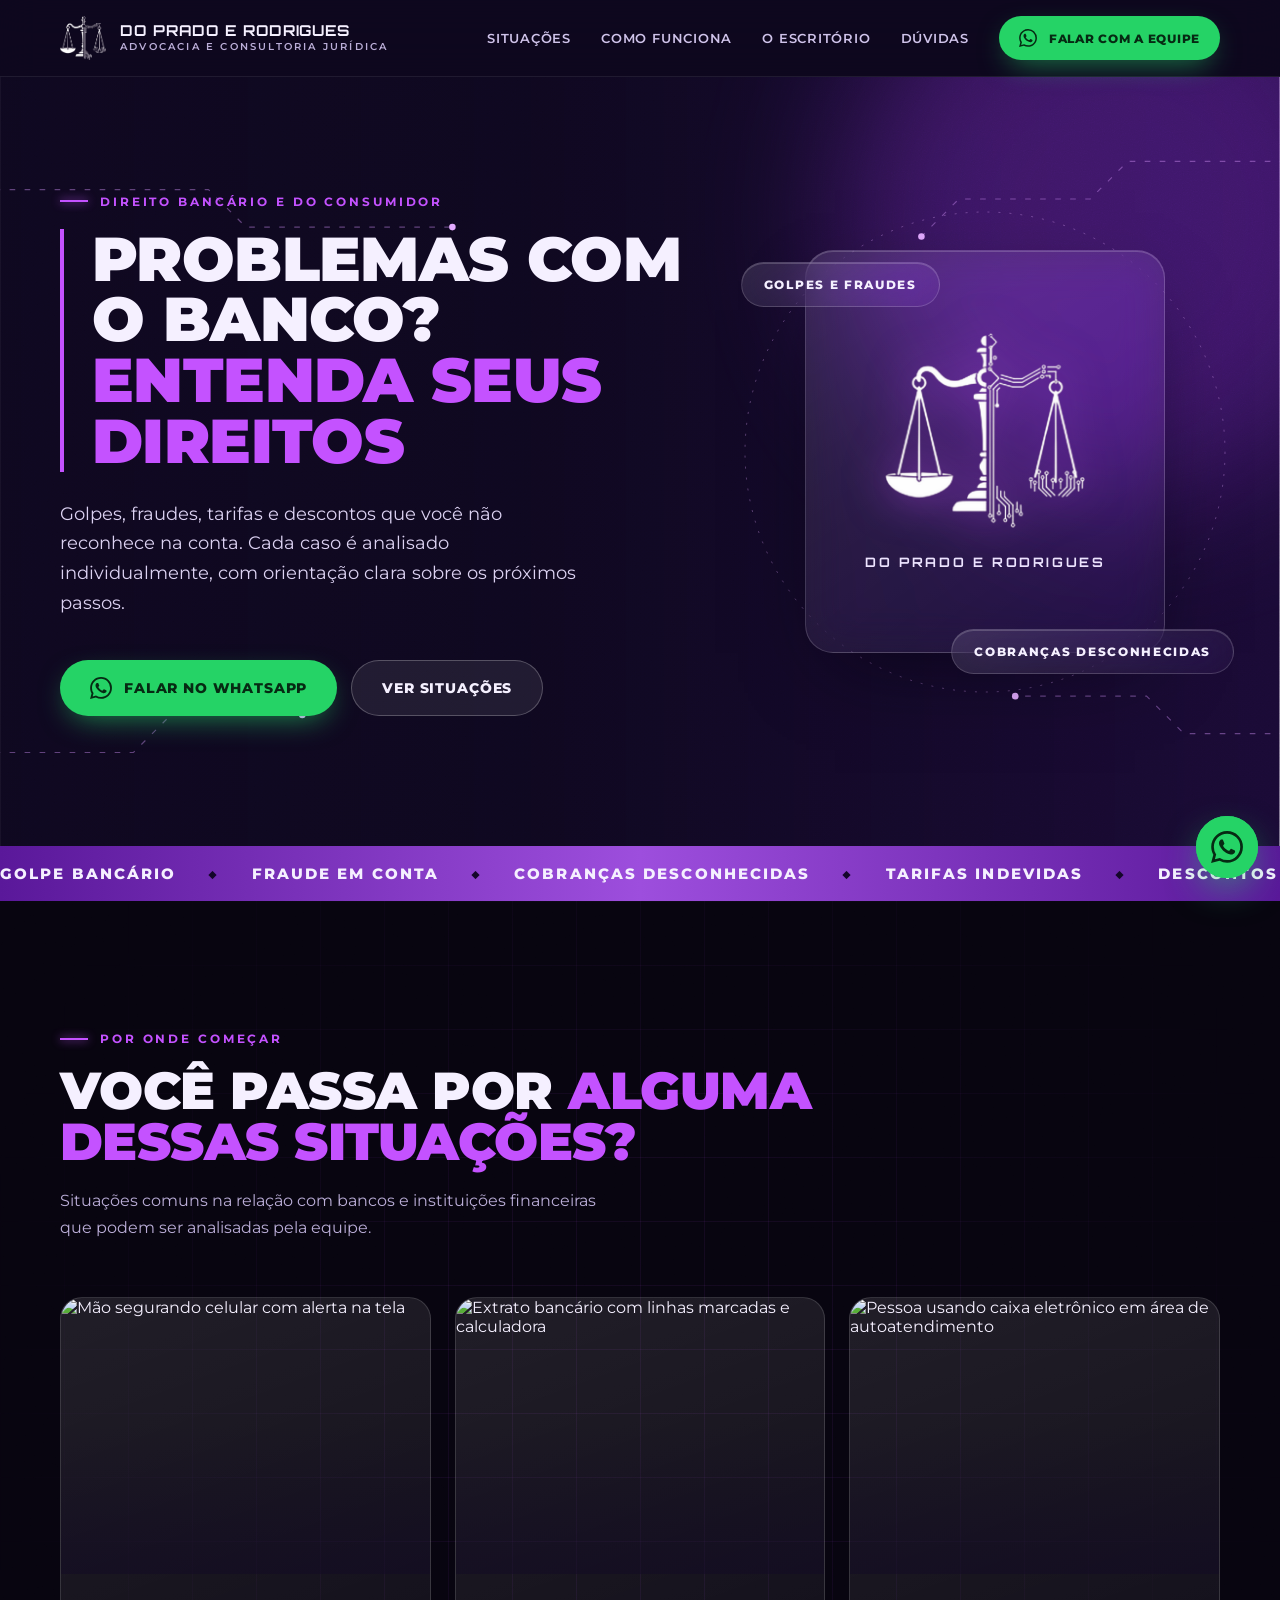
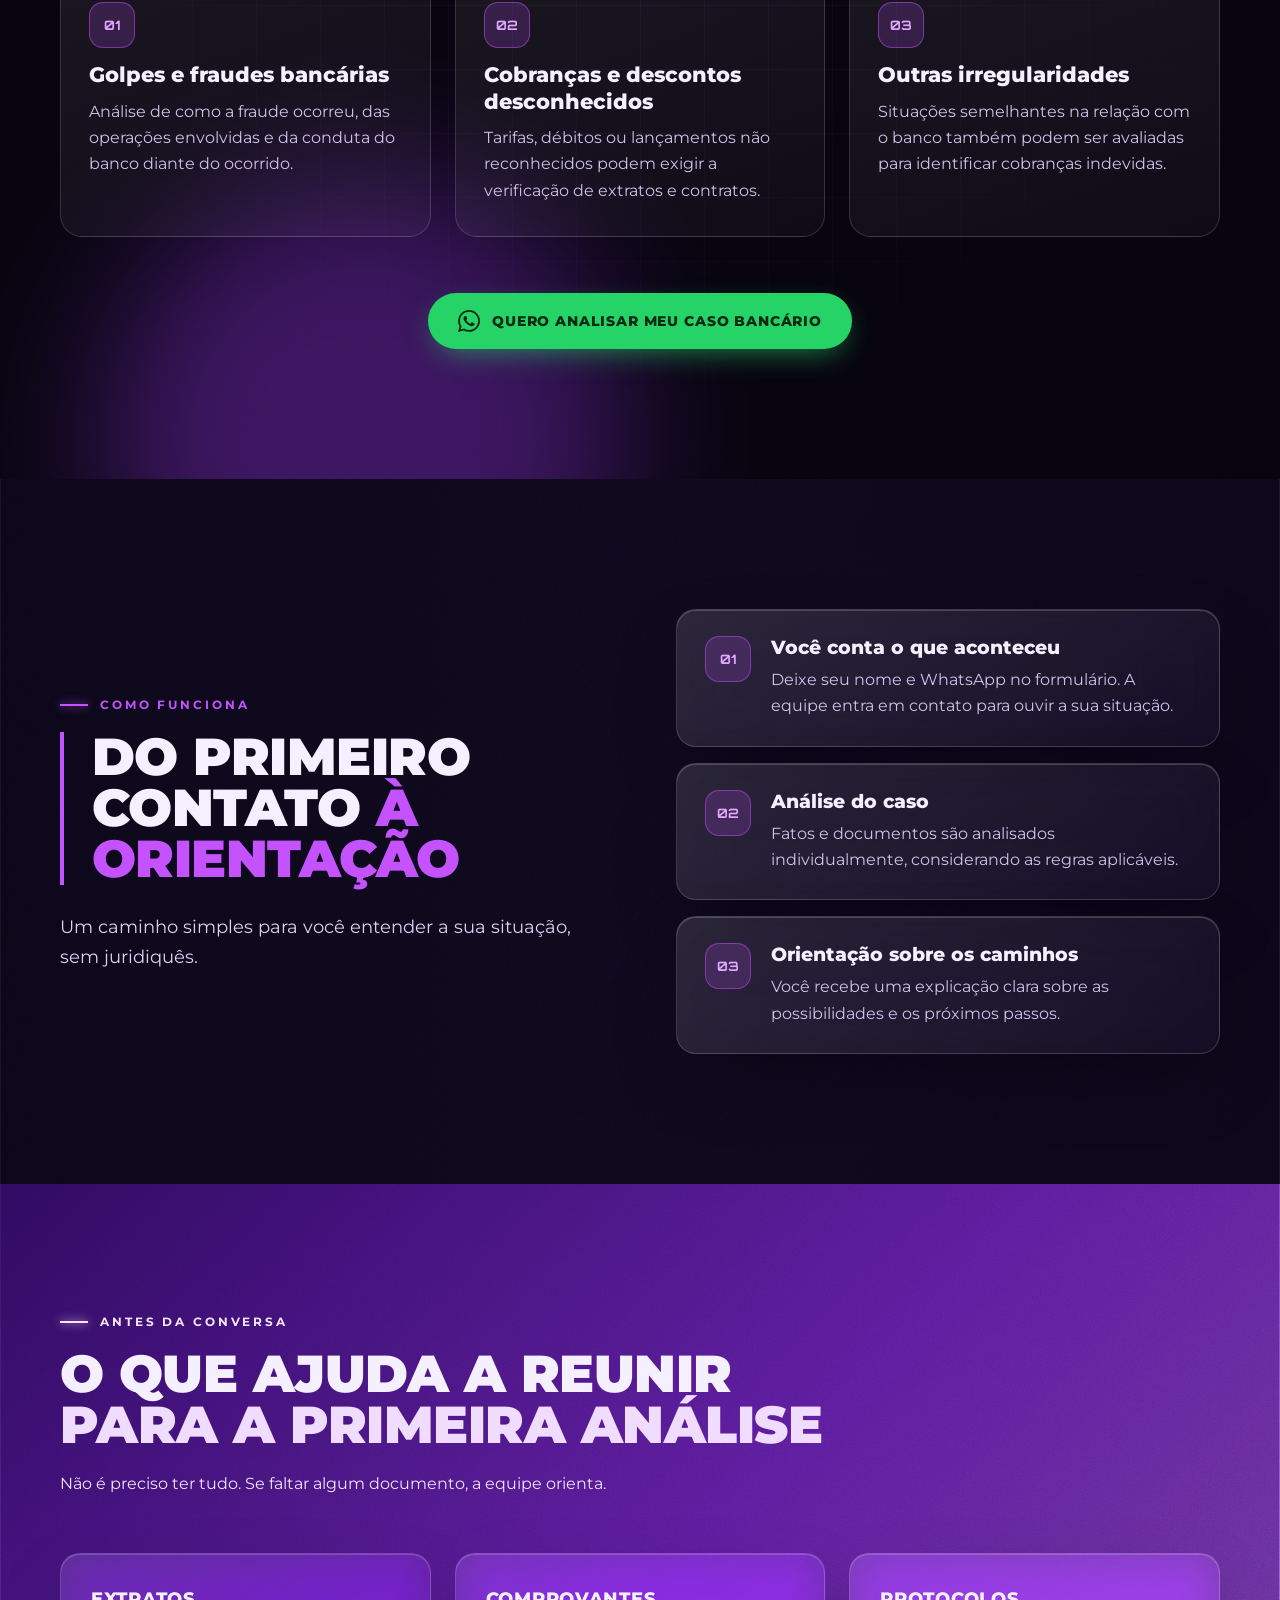
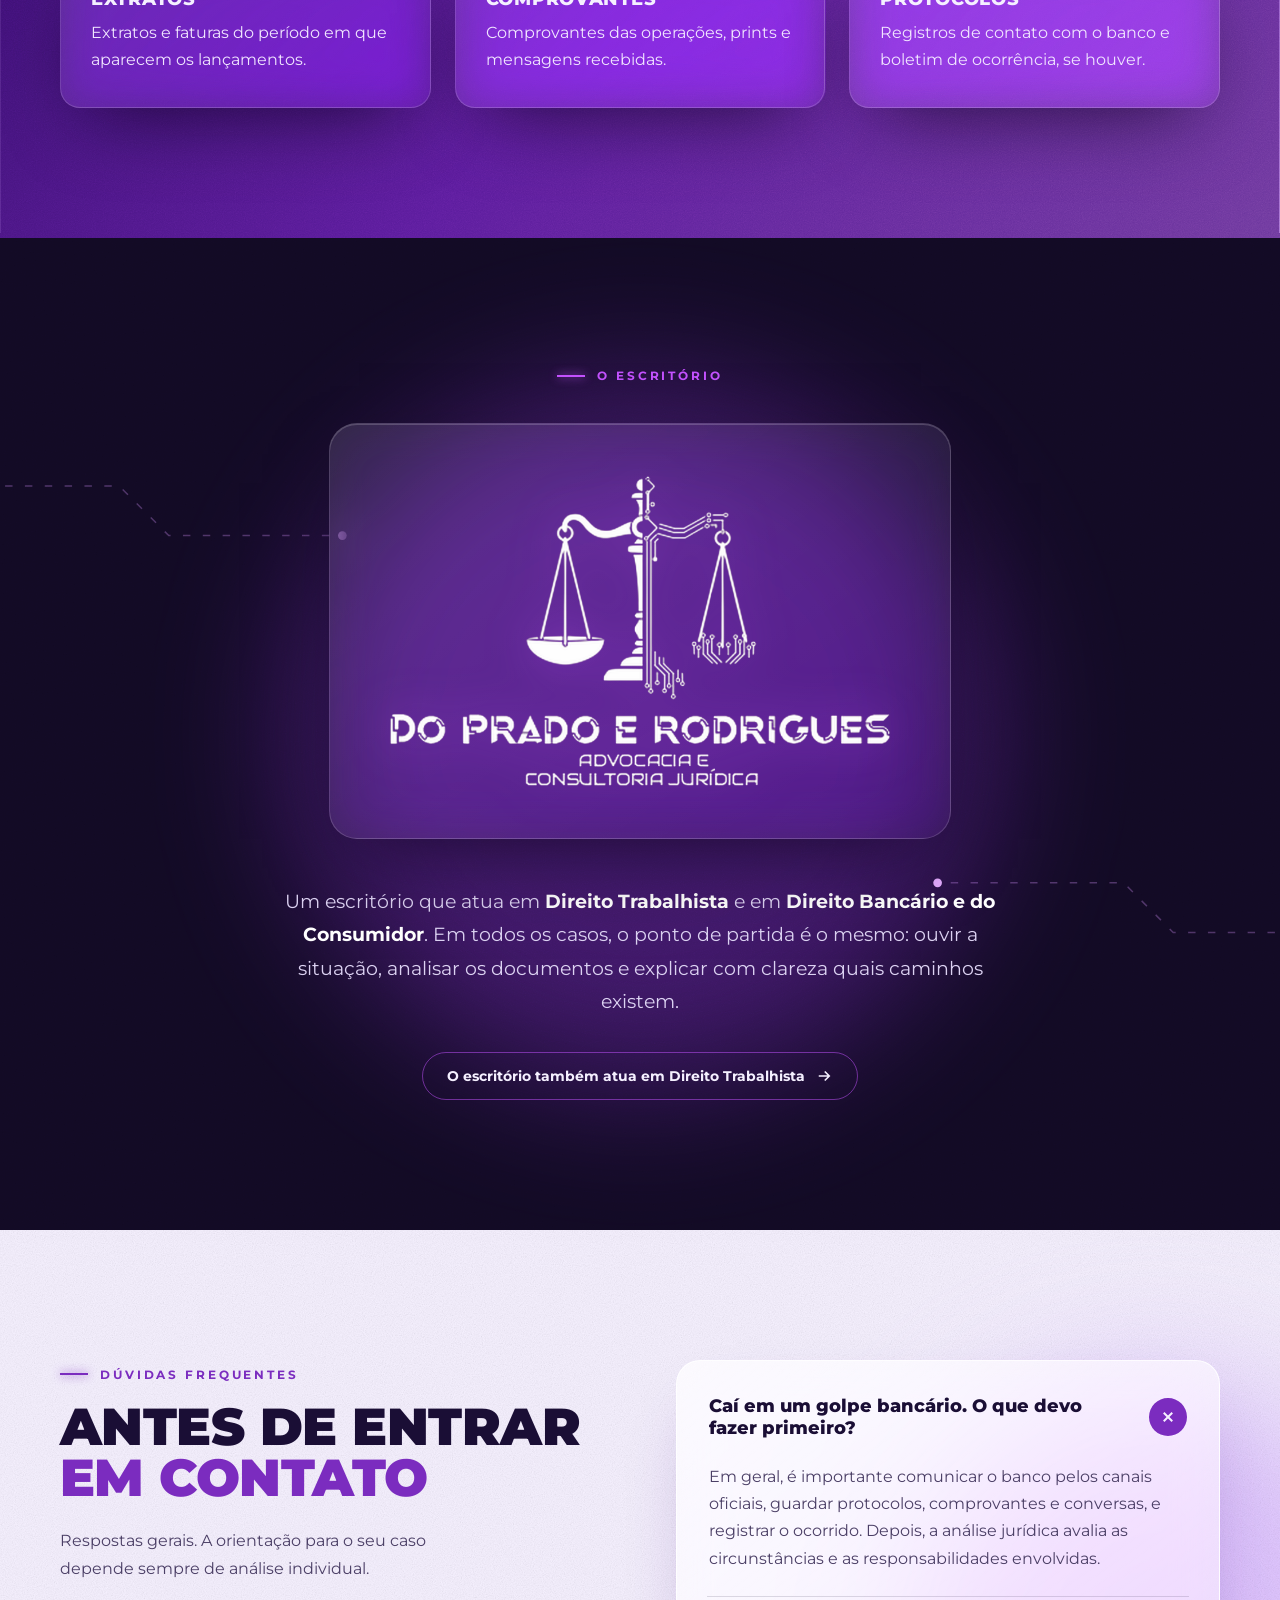
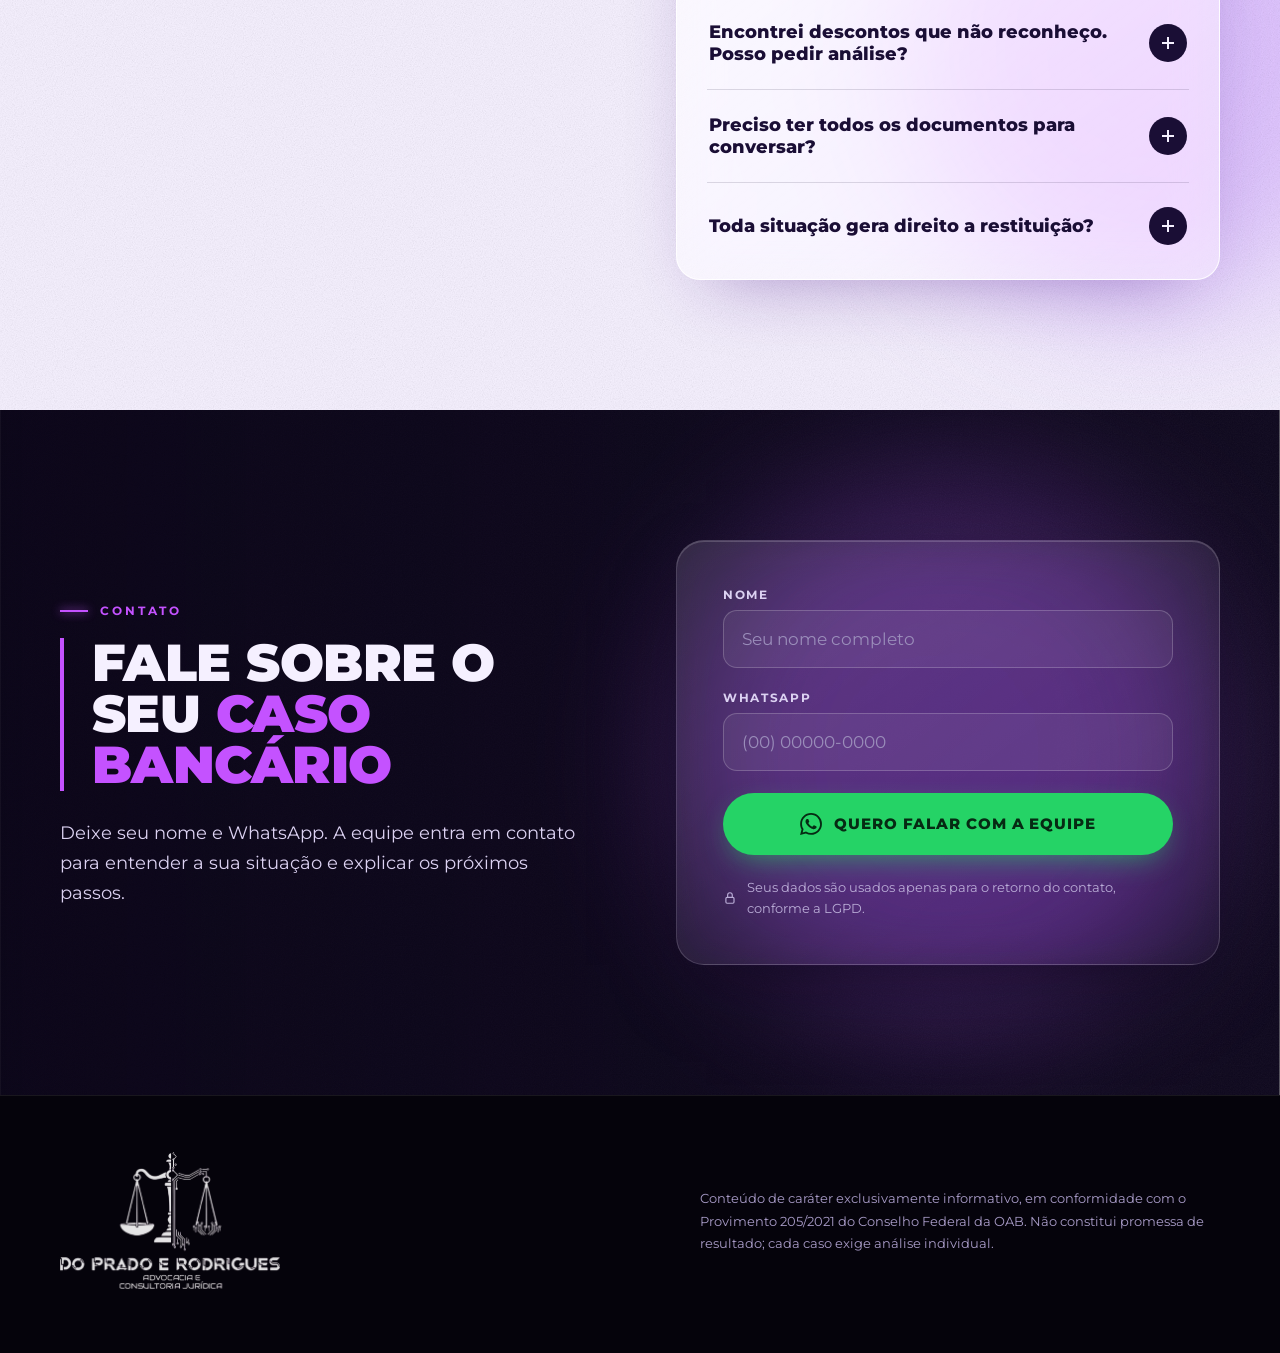
==== commit ff301ba4: "Botão flutuante leva direto ao /redirect (WhatsApp) Co-Authored-By: Claude Opus 5.5 <noreply@anthrop" ====
--- a/bancario/index.html
+++ b/bancario/index.html
@@ -18,7 +18,7 @@
 <link rel="preconnect" href="https://fonts.gstatic.com" crossorigin>
 <link rel="stylesheet" href="https://fonts.googleapis.com/css2?family=Montserrat:wght@400;500;600;700;800;900&amp;family=Orbitron:wght@500;700&amp;display=swap">
 <link rel="preload" as="image" href="/_vercel/image?url=https%3A%2F%2Fqxhnjzyhtllmtdrcyygi.supabase.co%2Fstorage%2Fv1%2Fobject%2Fpublic%2Flp-assets%2Fdo-prado-rodrigues%2Fbancario.png&amp;w=1080&amp;q=72" imagesrcset="/_vercel/image?url=https%3A%2F%2Fqxhnjzyhtllmtdrcyygi.supabase.co%2Fstorage%2Fv1%2Fobject%2Fpublic%2Flp-assets%2Fdo-prado-rodrigues%2Fbancario.png&amp;w=640&amp;q=72 640w, /_vercel/image?url=https%3A%2F%2Fqxhnjzyhtllmtdrcyygi.supabase.co%2Fstorage%2Fv1%2Fobject%2Fpublic%2Flp-assets%2Fdo-prado-rodrigues%2Fbancario.png&amp;w=1080&amp;q=72 1080w, /_vercel/image?url=https%3A%2F%2Fqxhnjzyhtllmtdrcyygi.supabase.co%2Fstorage%2Fv1%2Fobject%2Fpublic%2Flp-assets%2Fdo-prado-rodrigues%2Fbancario.png&amp;w=1920&amp;q=72 1920w" imagesizes="100vw">
-<link rel="stylesheet" href="/assets/lp.css?v=20261028134531">
+<link rel="stylesheet" href="/assets/lp.css?v=20261028134841">
 </head>
 <body>
 <svg width="0" height="0" aria-hidden="true" style="position:absolute"><filter id="grain"><feTurbulence type="fractalNoise" baseFrequency=".9" numOctaves="3" stitchTiles="stitch"/><feColorMatrix type="saturate" values="0"/></filter></svg>
@@ -195,7 +195,7 @@
 </div>
 </footer>
 
-<a class="float-zap" href="#contato" aria-label="Falar com a equipe pelo WhatsApp"><svg class="wa-ic" viewBox="0 0 24 24" fill="currentColor" aria-hidden="true"><path d="M17.47 14.38c-.3-.15-1.76-.87-2.03-.97-.27-.1-.47-.15-.67.15-.2.3-.77.97-.94 1.16-.17.2-.35.22-.64.08-.3-.15-1.26-.46-2.39-1.48-.88-.79-1.48-1.76-1.65-2.06-.17-.3-.02-.46.13-.6.13-.14.3-.35.45-.52.15-.18.2-.3.3-.5.1-.2.05-.37-.03-.52-.07-.15-.67-1.61-.92-2.2-.24-.58-.49-.5-.67-.51h-.57c-.2 0-.52.07-.79.37-.27.3-1.04 1.02-1.04 2.48 0 1.46 1.07 2.88 1.21 3.07.15.2 2.1 3.2 5.08 4.49.71.31 1.26.49 1.7.63.71.22 1.36.19 1.87.12.57-.09 1.76-.72 2.01-1.41.25-.7.25-1.29.17-1.41-.07-.13-.27-.2-.57-.35M12.05 21.79h-.01a9.87 9.87 0 0 1-5.03-1.38l-.36-.21-3.74.98 1-3.65-.24-.37a9.86 9.86 0 0 1-1.51-5.26c0-5.45 4.44-9.88 9.89-9.88 2.64 0 5.12 1.03 6.99 2.9a9.83 9.83 0 0 1 2.89 6.99c0 5.45-4.44 9.88-9.88 9.88m8.41-18.3A11.82 11.82 0 0 0 12.05 0C5.5 0 .16 5.34.16 11.89c0 2.1.55 4.14 1.59 5.95L.06 24l6.3-1.65a11.88 11.88 0 0 0 5.69 1.45h.01c6.55 0 11.89-5.34 11.89-11.89a11.82 11.82 0 0 0-3.48-8.41Z"/></svg></a>
+<a class="float-zap" href="/redirect/?origem=flutuante&amp;lp=bancario&amp;area=Direito%20Banc%C3%A1rio%20e%20do%20Consumidor" aria-label="Falar com a equipe pelo WhatsApp"><svg class="wa-ic" viewBox="0 0 24 24" fill="currentColor" aria-hidden="true"><path d="M17.47 14.38c-.3-.15-1.76-.87-2.03-.97-.27-.1-.47-.15-.67.15-.2.3-.77.97-.94 1.16-.17.2-.35.22-.64.08-.3-.15-1.26-.46-2.39-1.48-.88-.79-1.48-1.76-1.65-2.06-.17-.3-.02-.46.13-.6.13-.14.3-.35.45-.52.15-.18.2-.3.3-.5.1-.2.05-.37-.03-.52-.07-.15-.67-1.61-.92-2.2-.24-.58-.49-.5-.67-.51h-.57c-.2 0-.52.07-.79.37-.27.3-1.04 1.02-1.04 2.48 0 1.46 1.07 2.88 1.21 3.07.15.2 2.1 3.2 5.08 4.49.71.31 1.26.49 1.7.63.71.22 1.36.19 1.87.12.57-.09 1.76-.72 2.01-1.41.25-.7.25-1.29.17-1.41-.07-.13-.27-.2-.57-.35M12.05 21.79h-.01a9.87 9.87 0 0 1-5.03-1.38l-.36-.21-3.74.98 1-3.65-.24-.37a9.86 9.86 0 0 1-1.51-5.26c0-5.45 4.44-9.88 9.89-9.88 2.64 0 5.12 1.03 6.99 2.9a9.83 9.83 0 0 1 2.89 6.99c0 5.45-4.44 9.88-9.88 9.88m8.41-18.3A11.82 11.82 0 0 0 12.05 0C5.5 0 .16 5.34.16 11.89c0 2.1.55 4.14 1.59 5.95L.06 24l6.3-1.65a11.88 11.88 0 0 0 5.69 1.45h.01c6.55 0 11.89-5.34 11.89-11.89a11.82 11.82 0 0 0-3.48-8.41Z"/></svg></a>
 </div>
 
 <script>
@@ -207,6 +207,6 @@
   slug: 'bancario'
 };
 </script>
-<script src="/assets/lp.js?v=20261028134531" defer></script>
+<script src="/assets/lp.js?v=20261028134841" defer></script>
 </body>
 </html>
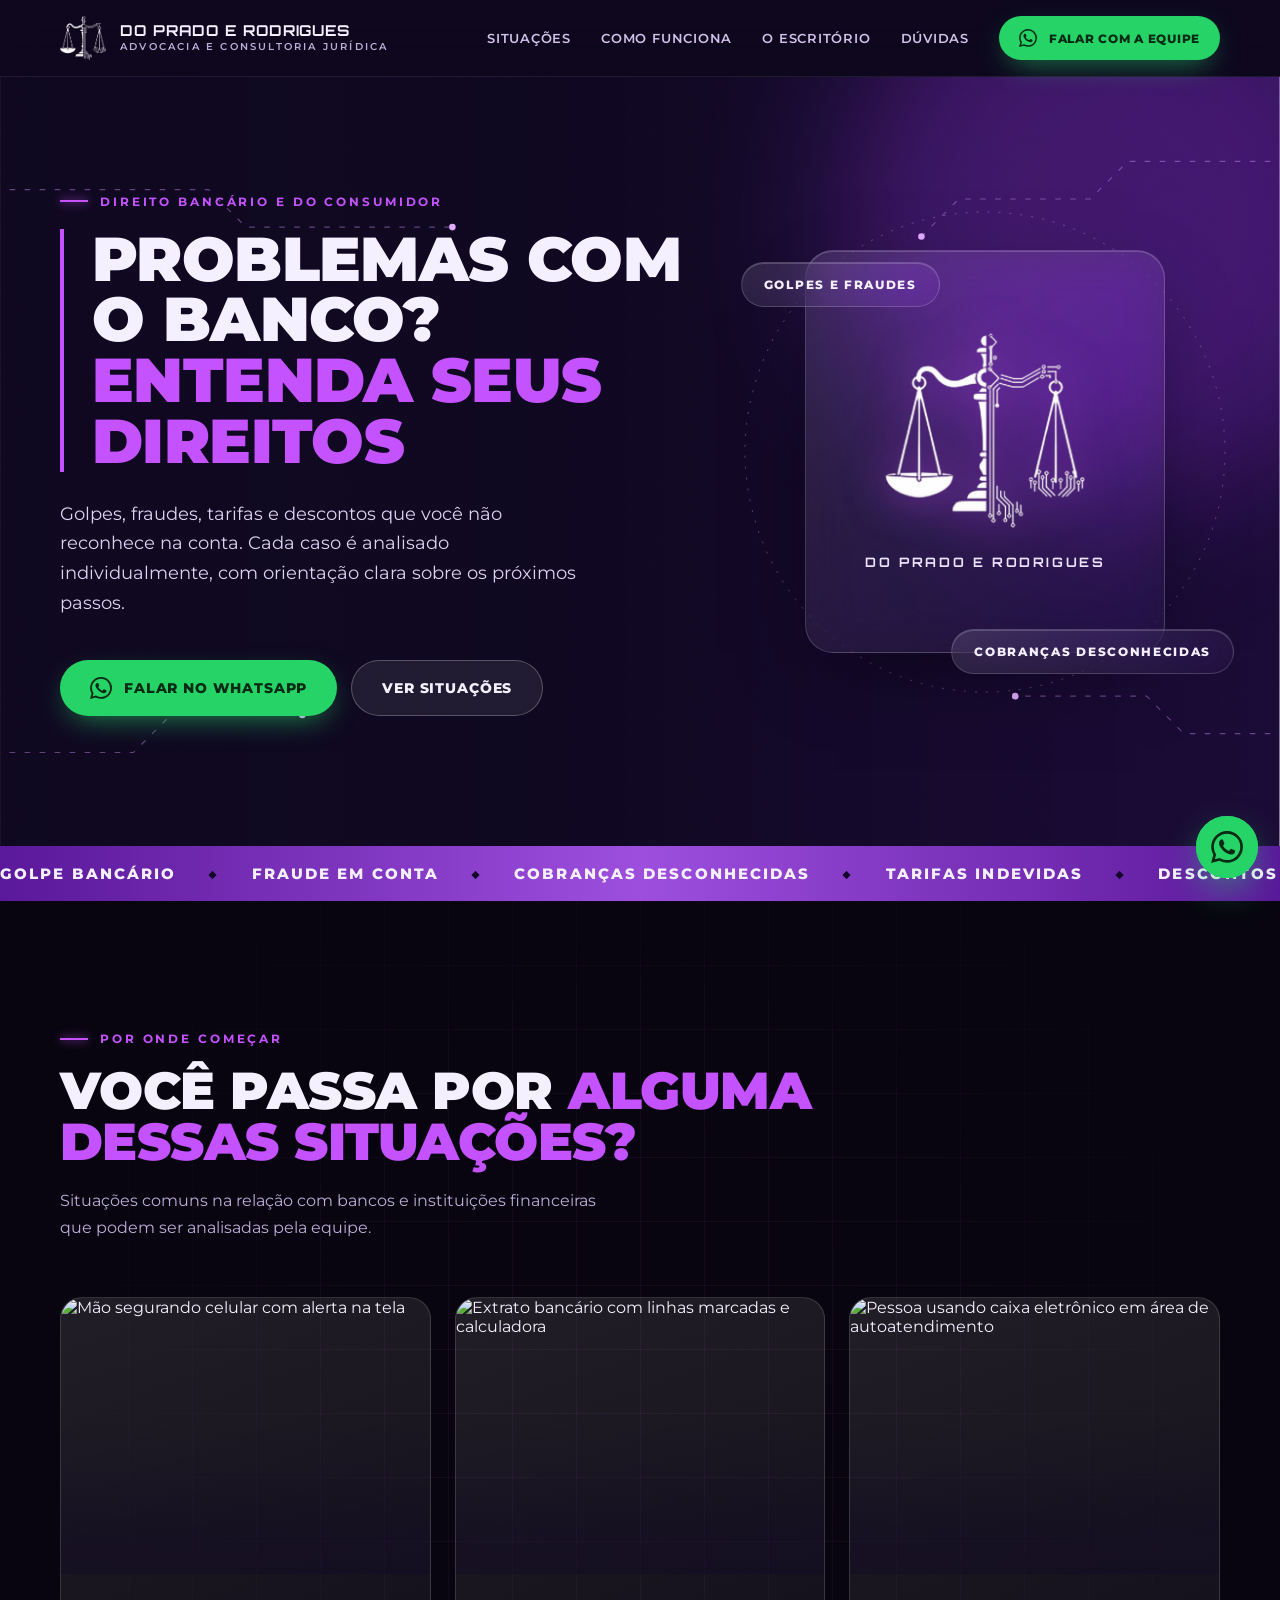
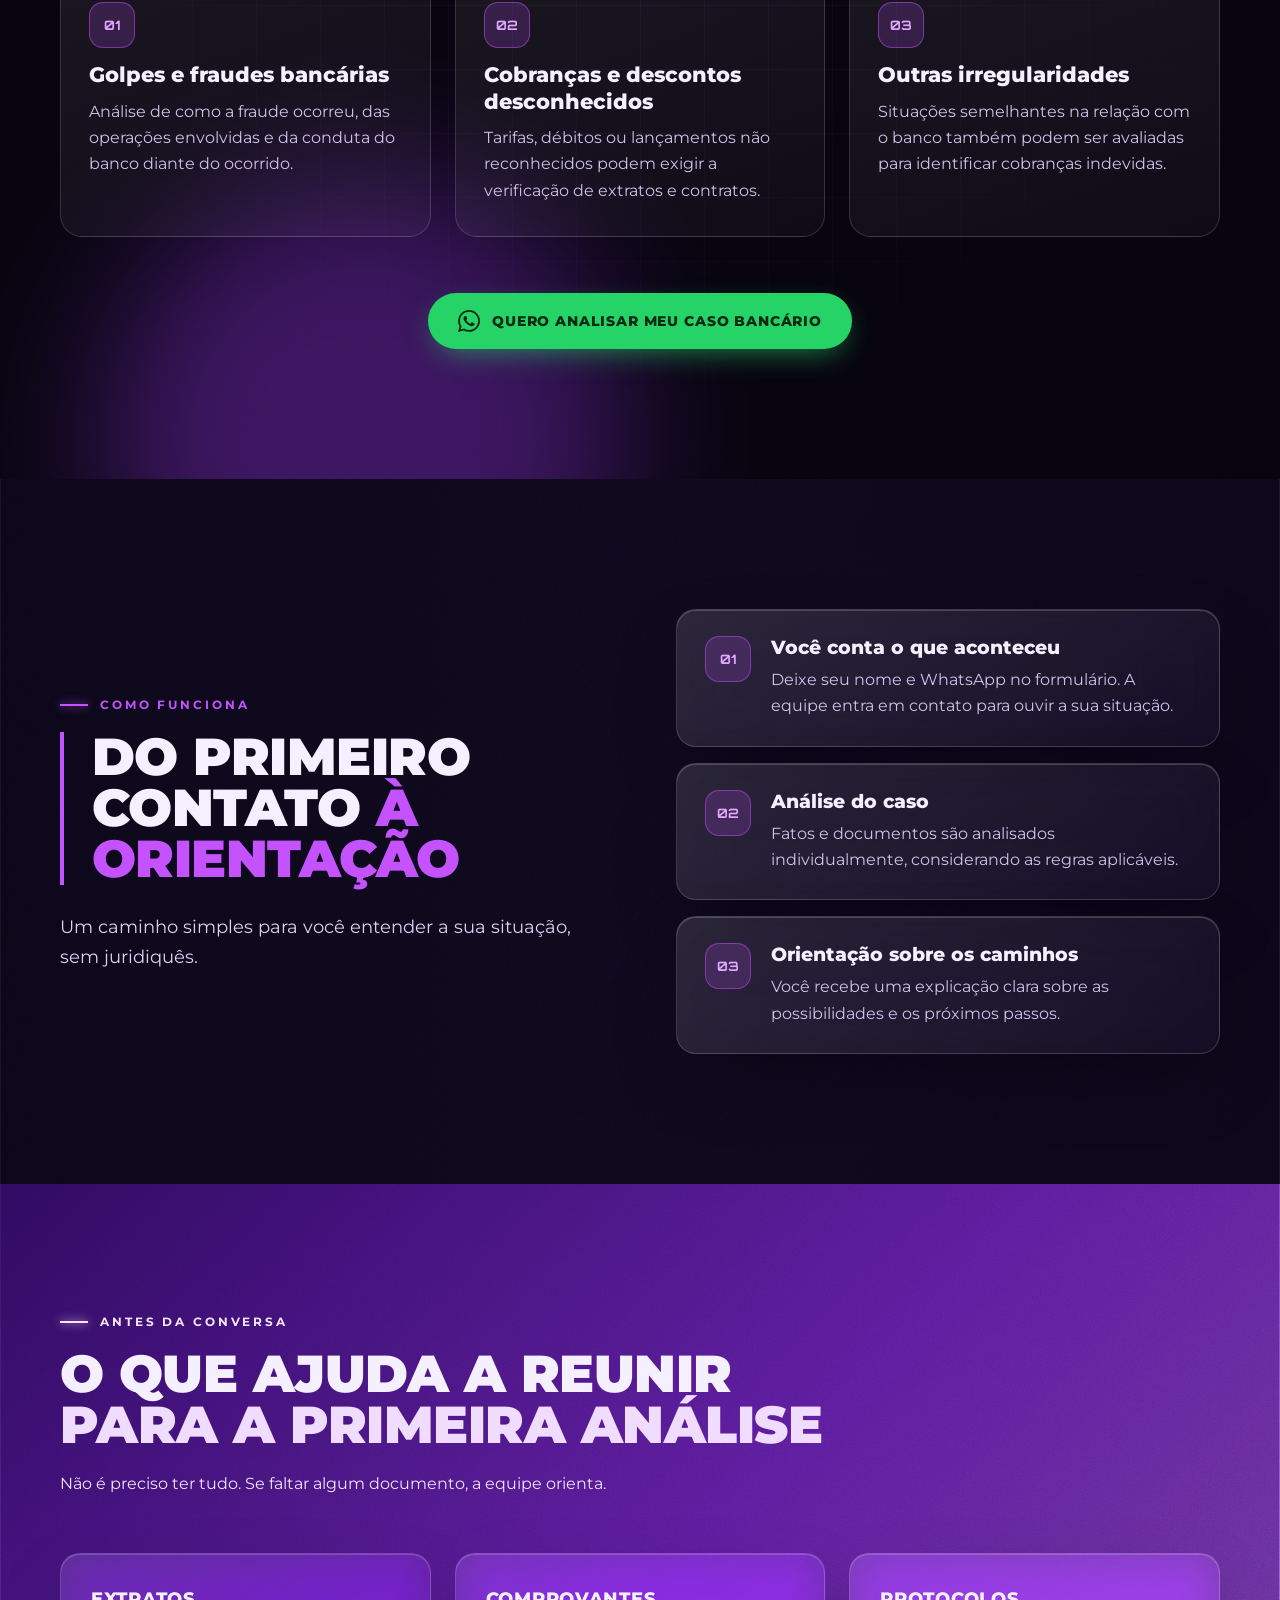
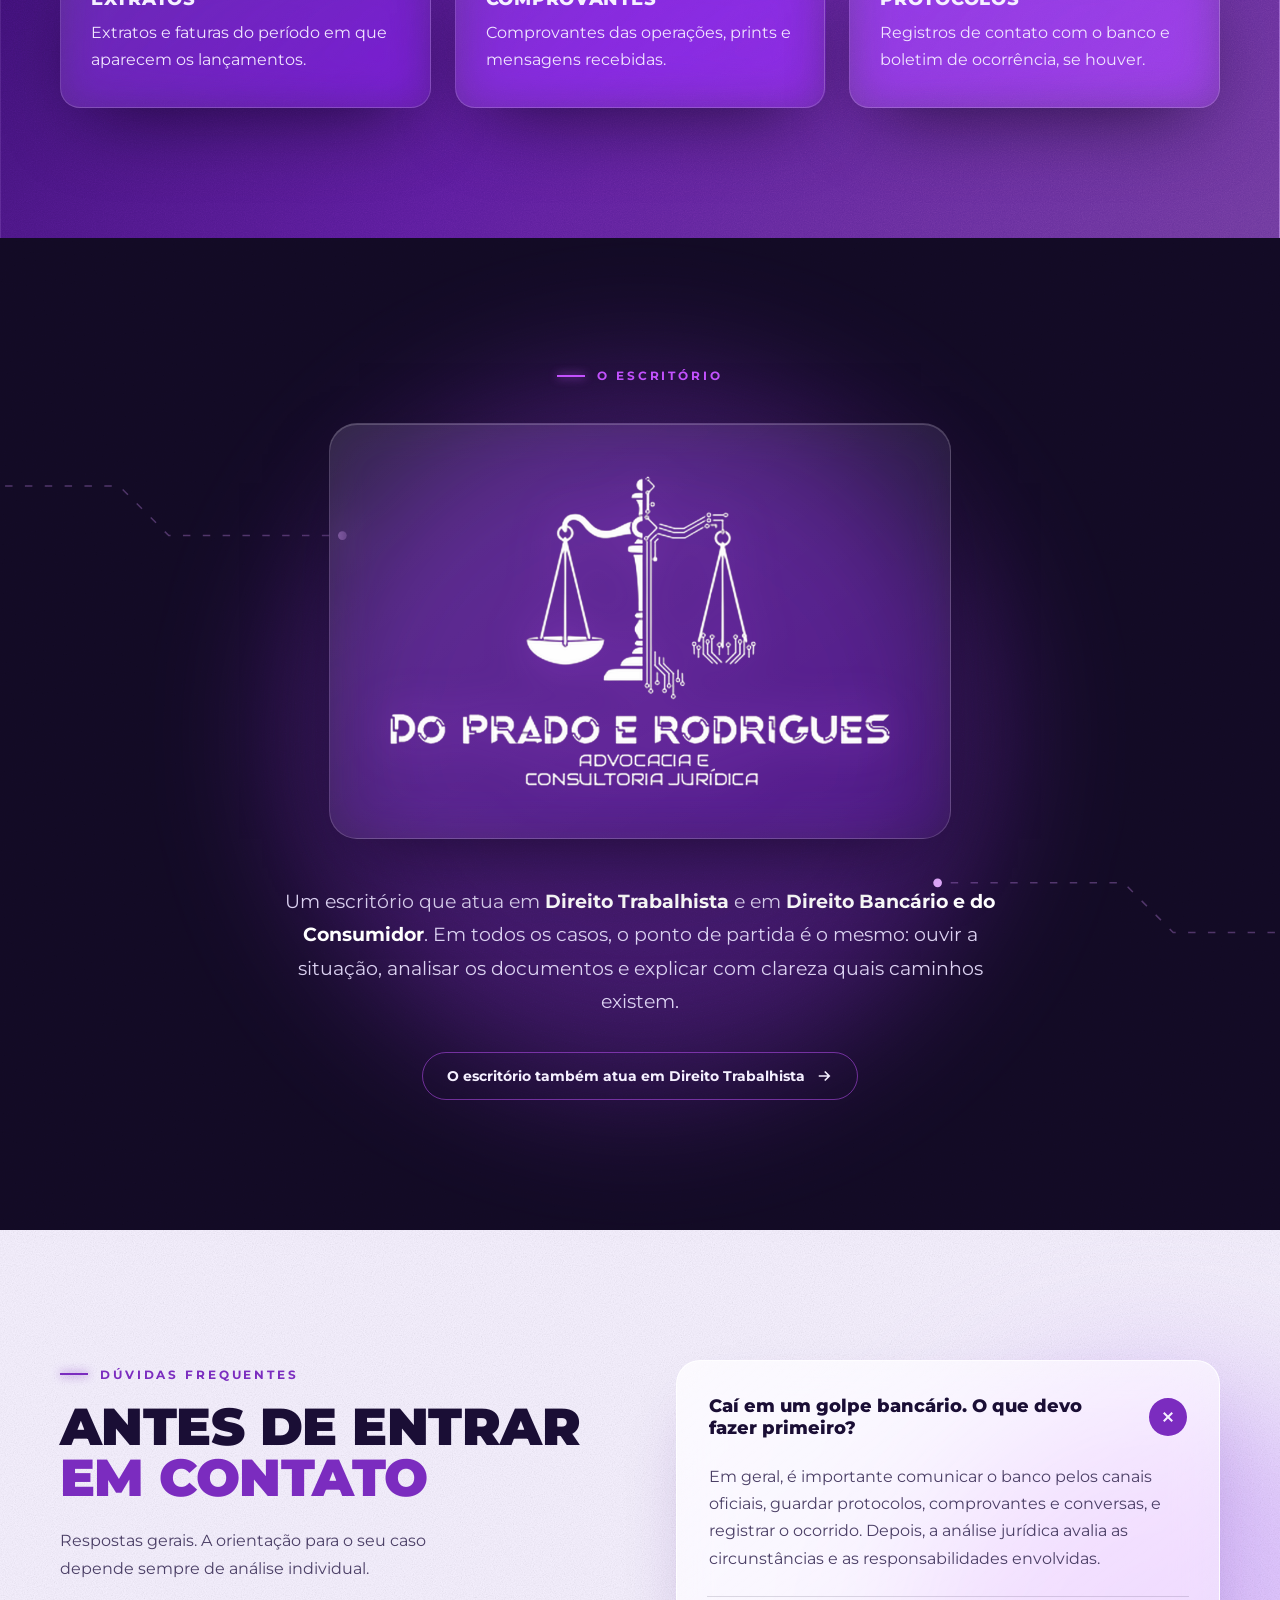
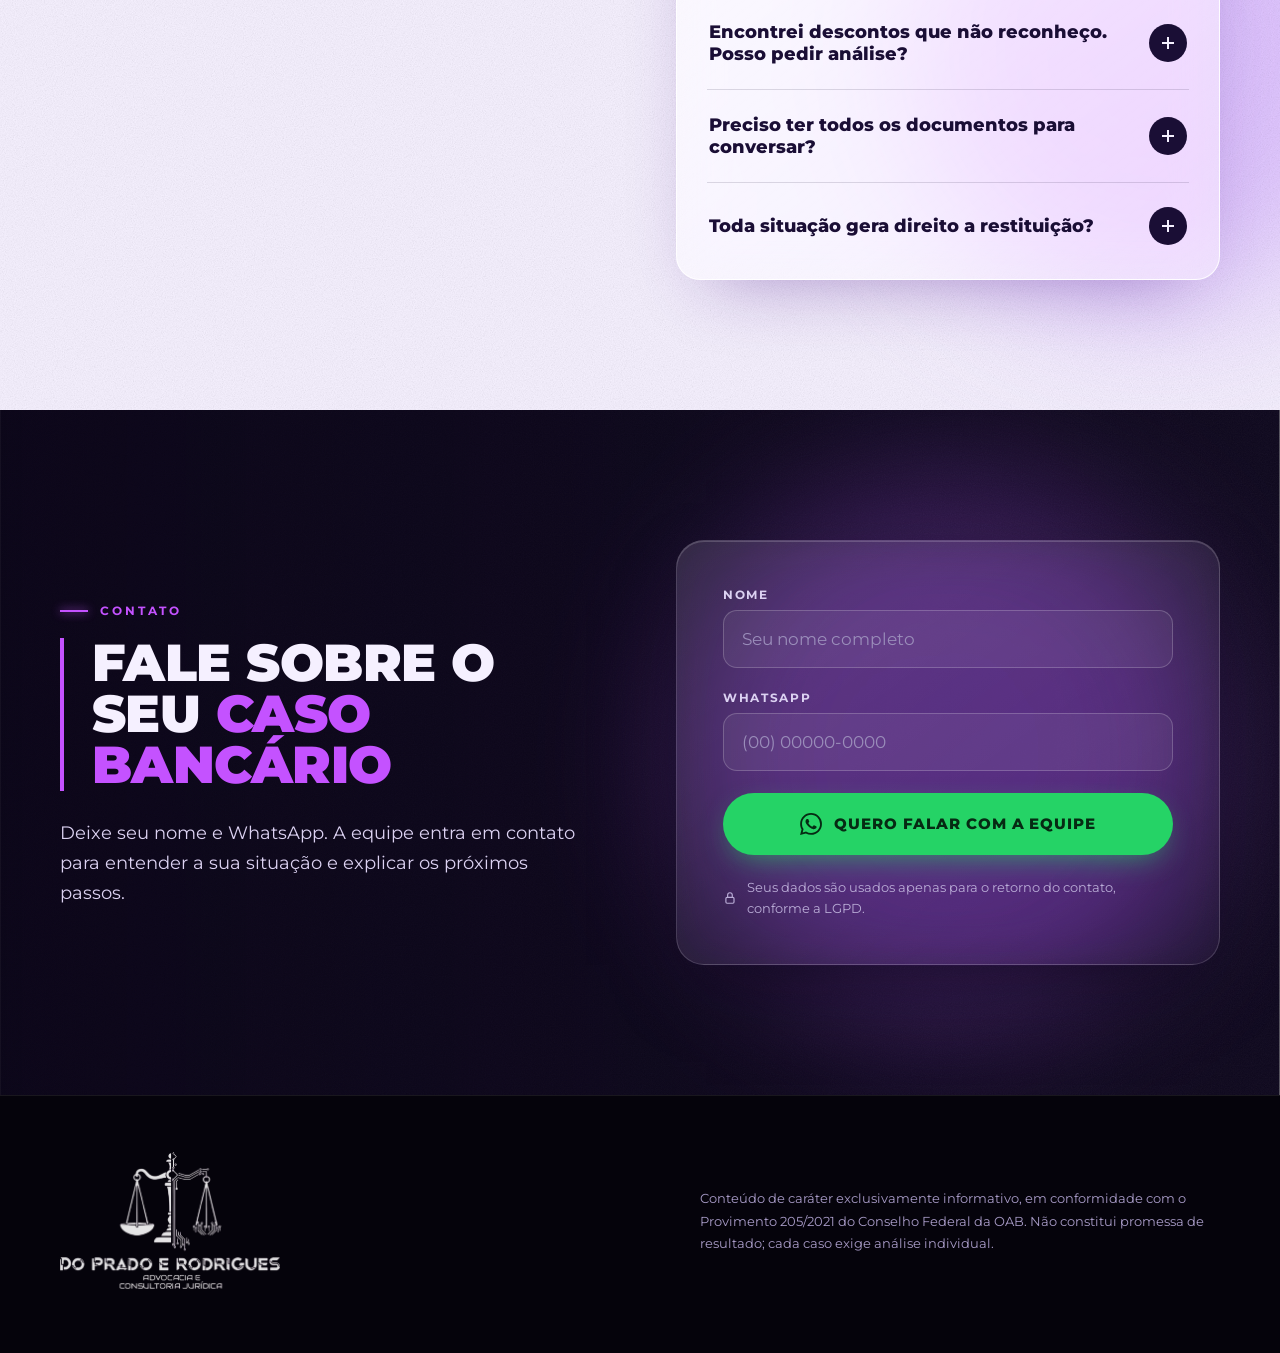
==== commit 020a5284: "CTAs sem animação de opacidade e entrada mais curta dos blocos Co-Authored-By: Claude Opus 5.5 <nore" ====
--- a/bancario/index.html
+++ b/bancario/index.html
@@ -18,7 +18,7 @@
 <link rel="preconnect" href="https://fonts.gstatic.com" crossorigin>
 <link rel="stylesheet" href="https://fonts.googleapis.com/css2?family=Montserrat:wght@400;500;600;700;800;900&amp;family=Orbitron:wght@500;700&amp;display=swap">
 <link rel="preload" as="image" href="/_vercel/image?url=https%3A%2F%2Fqxhnjzyhtllmtdrcyygi.supabase.co%2Fstorage%2Fv1%2Fobject%2Fpublic%2Flp-assets%2Fdo-prado-rodrigues%2Fbancario.png&amp;w=1080&amp;q=72" imagesrcset="/_vercel/image?url=https%3A%2F%2Fqxhnjzyhtllmtdrcyygi.supabase.co%2Fstorage%2Fv1%2Fobject%2Fpublic%2Flp-assets%2Fdo-prado-rodrigues%2Fbancario.png&amp;w=640&amp;q=72 640w, /_vercel/image?url=https%3A%2F%2Fqxhnjzyhtllmtdrcyygi.supabase.co%2Fstorage%2Fv1%2Fobject%2Fpublic%2Flp-assets%2Fdo-prado-rodrigues%2Fbancario.png&amp;w=1080&amp;q=72 1080w, /_vercel/image?url=https%3A%2F%2Fqxhnjzyhtllmtdrcyygi.supabase.co%2Fstorage%2Fv1%2Fobject%2Fpublic%2Flp-assets%2Fdo-prado-rodrigues%2Fbancario.png&amp;w=1920&amp;q=72 1920w" imagesizes="100vw">
-<link rel="stylesheet" href="/assets/lp.css?v=20261028134841">
+<link rel="stylesheet" href="/assets/lp.css?v=20261028135857">
 </head>
 <body>
 <svg width="0" height="0" aria-hidden="true" style="position:absolute"><filter id="grain"><feTurbulence type="fractalNoise" baseFrequency=".9" numOctaves="3" stitchTiles="stitch"/><feColorMatrix type="saturate" values="0"/></filter></svg>
@@ -95,7 +95,7 @@
 <div class="svc-body"><span class="num">03</span><h3>Outras irregularidades</h3><p>Situações semelhantes na relação com o banco também podem ser avaliadas para identificar cobranças indevidas.</p></div>
 </article>
 </div>
-<div class="center-cta reveal"><a class="btn btn-zap" href="#contato"><svg class="wa-ic" viewBox="0 0 24 24" fill="currentColor" aria-hidden="true"><path d="M17.47 14.38c-.3-.15-1.76-.87-2.03-.97-.27-.1-.47-.15-.67.15-.2.3-.77.97-.94 1.16-.17.2-.35.22-.64.08-.3-.15-1.26-.46-2.39-1.48-.88-.79-1.48-1.76-1.65-2.06-.17-.3-.02-.46.13-.6.13-.14.3-.35.45-.52.15-.18.2-.3.3-.5.1-.2.05-.37-.03-.52-.07-.15-.67-1.61-.92-2.2-.24-.58-.49-.5-.67-.51h-.57c-.2 0-.52.07-.79.37-.27.3-1.04 1.02-1.04 2.48 0 1.46 1.07 2.88 1.21 3.07.15.2 2.1 3.2 5.08 4.49.71.31 1.26.49 1.7.63.71.22 1.36.19 1.87.12.57-.09 1.76-.72 2.01-1.41.25-.7.25-1.29.17-1.41-.07-.13-.27-.2-.57-.35M12.05 21.79h-.01a9.87 9.87 0 0 1-5.03-1.38l-.36-.21-3.74.98 1-3.65-.24-.37a9.86 9.86 0 0 1-1.51-5.26c0-5.45 4.44-9.88 9.89-9.88 2.64 0 5.12 1.03 6.99 2.9a9.83 9.83 0 0 1 2.89 6.99c0 5.45-4.44 9.88-9.88 9.88m8.41-18.3A11.82 11.82 0 0 0 12.05 0C5.5 0 .16 5.34.16 11.89c0 2.1.55 4.14 1.59 5.95L.06 24l6.3-1.65a11.88 11.88 0 0 0 5.69 1.45h.01c6.55 0 11.89-5.34 11.89-11.89a11.82 11.82 0 0 0-3.48-8.41Z"/></svg><span>Quero analisar meu caso bancário</span></a></div>
+<div class="center-cta"><a class="btn btn-zap" href="#contato"><svg class="wa-ic" viewBox="0 0 24 24" fill="currentColor" aria-hidden="true"><path d="M17.47 14.38c-.3-.15-1.76-.87-2.03-.97-.27-.1-.47-.15-.67.15-.2.3-.77.97-.94 1.16-.17.2-.35.22-.64.08-.3-.15-1.26-.46-2.39-1.48-.88-.79-1.48-1.76-1.65-2.06-.17-.3-.02-.46.13-.6.13-.14.3-.35.45-.52.15-.18.2-.3.3-.5.1-.2.05-.37-.03-.52-.07-.15-.67-1.61-.92-2.2-.24-.58-.49-.5-.67-.51h-.57c-.2 0-.52.07-.79.37-.27.3-1.04 1.02-1.04 2.48 0 1.46 1.07 2.88 1.21 3.07.15.2 2.1 3.2 5.08 4.49.71.31 1.26.49 1.7.63.71.22 1.36.19 1.87.12.57-.09 1.76-.72 2.01-1.41.25-.7.25-1.29.17-1.41-.07-.13-.27-.2-.57-.35M12.05 21.79h-.01a9.87 9.87 0 0 1-5.03-1.38l-.36-.21-3.74.98 1-3.65-.24-.37a9.86 9.86 0 0 1-1.51-5.26c0-5.45 4.44-9.88 9.89-9.88 2.64 0 5.12 1.03 6.99 2.9a9.83 9.83 0 0 1 2.89 6.99c0 5.45-4.44 9.88-9.88 9.88m8.41-18.3A11.82 11.82 0 0 0 12.05 0C5.5 0 .16 5.34.16 11.89c0 2.1.55 4.14 1.59 5.95L.06 24l6.3-1.65a11.88 11.88 0 0 0 5.69 1.45h.01c6.55 0 11.89-5.34 11.89-11.89a11.82 11.82 0 0 0-3.48-8.41Z"/></svg><span>Quero analisar meu caso bancário</span></a></div>
 </div>
 </section>
 
@@ -144,7 +144,7 @@
 <p class="kicker reveal">O escritório</p>
 <div class="glass logo-full reveal"><img src="/assets/logo.png" alt="Logotipo Do Prado e Rodrigues Advocacia e Consultoria Jurídica" width="1100" height="682" loading="lazy"></div>
 <p class="office-txt reveal">Um escritório que atua em <strong>Direito Trabalhista</strong> e em <strong>Direito Bancário e do Consumidor</strong>. Em todos os casos, o ponto de partida é o mesmo: ouvir a situação, analisar os documentos e explicar com clareza quais caminhos existem.</p>
-<a class="crosslink reveal" href="/trabalhista">O escritório também atua em Direito Trabalhista <svg width="18" height="18" viewBox="0 0 24 24" fill="none" stroke="currentColor" stroke-width="2.2" aria-hidden="true"><path d="M5 12h14M13 6l6 6-6 6"/></svg></a>
+<a class="crosslink" href="/trabalhista">O escritório também atua em Direito Trabalhista <svg width="18" height="18" viewBox="0 0 24 24" fill="none" stroke="currentColor" stroke-width="2.2" aria-hidden="true"><path d="M5 12h14M13 6l6 6-6 6"/></svg></a>
 </div>
 </section>
 
@@ -207,6 +207,6 @@
   slug: 'bancario'
 };
 </script>
-<script src="/assets/lp.js?v=20261028134841" defer></script>
+<script src="/assets/lp.js?v=20261028135857" defer></script>
 </body>
 </html>
--- a/assets/lp.css
+++ b/assets/lp.css
@@ -179,7 +179,7 @@
 .blink2{animation:blink 2.2s ease-in-out 1.1s infinite}
 .spin{animation:spin 50s linear infinite}
 @supports (animation-timeline: view()){
-.reveal{animation:rise linear both;animation-timeline:view();animation-range:entry 0% cover 26%}
+.reveal{animation:rise linear both;animation-timeline:view();animation-range:entry 0% entry 70%}
 }
 @media (prefers-reduced-motion: reduce){.lp *,.lp *::before{animation:none !important;transition:none !important}}
 
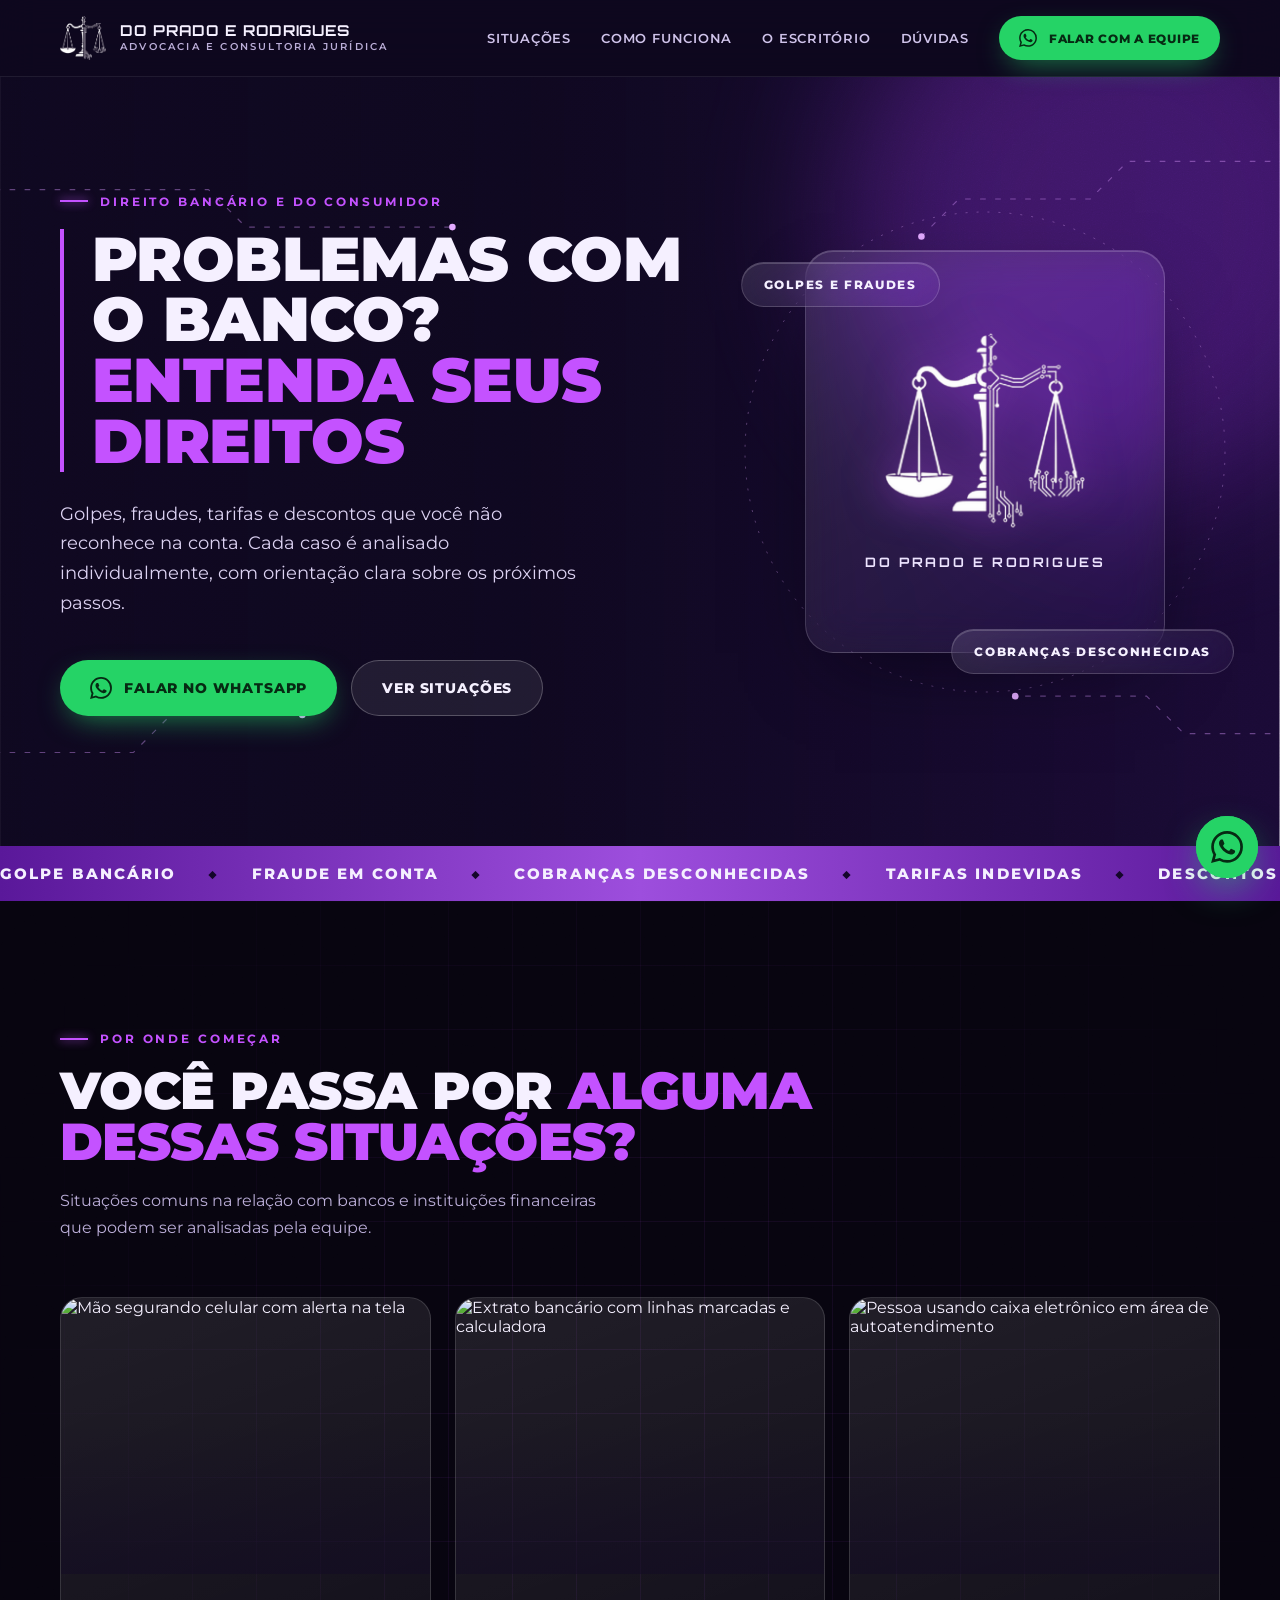
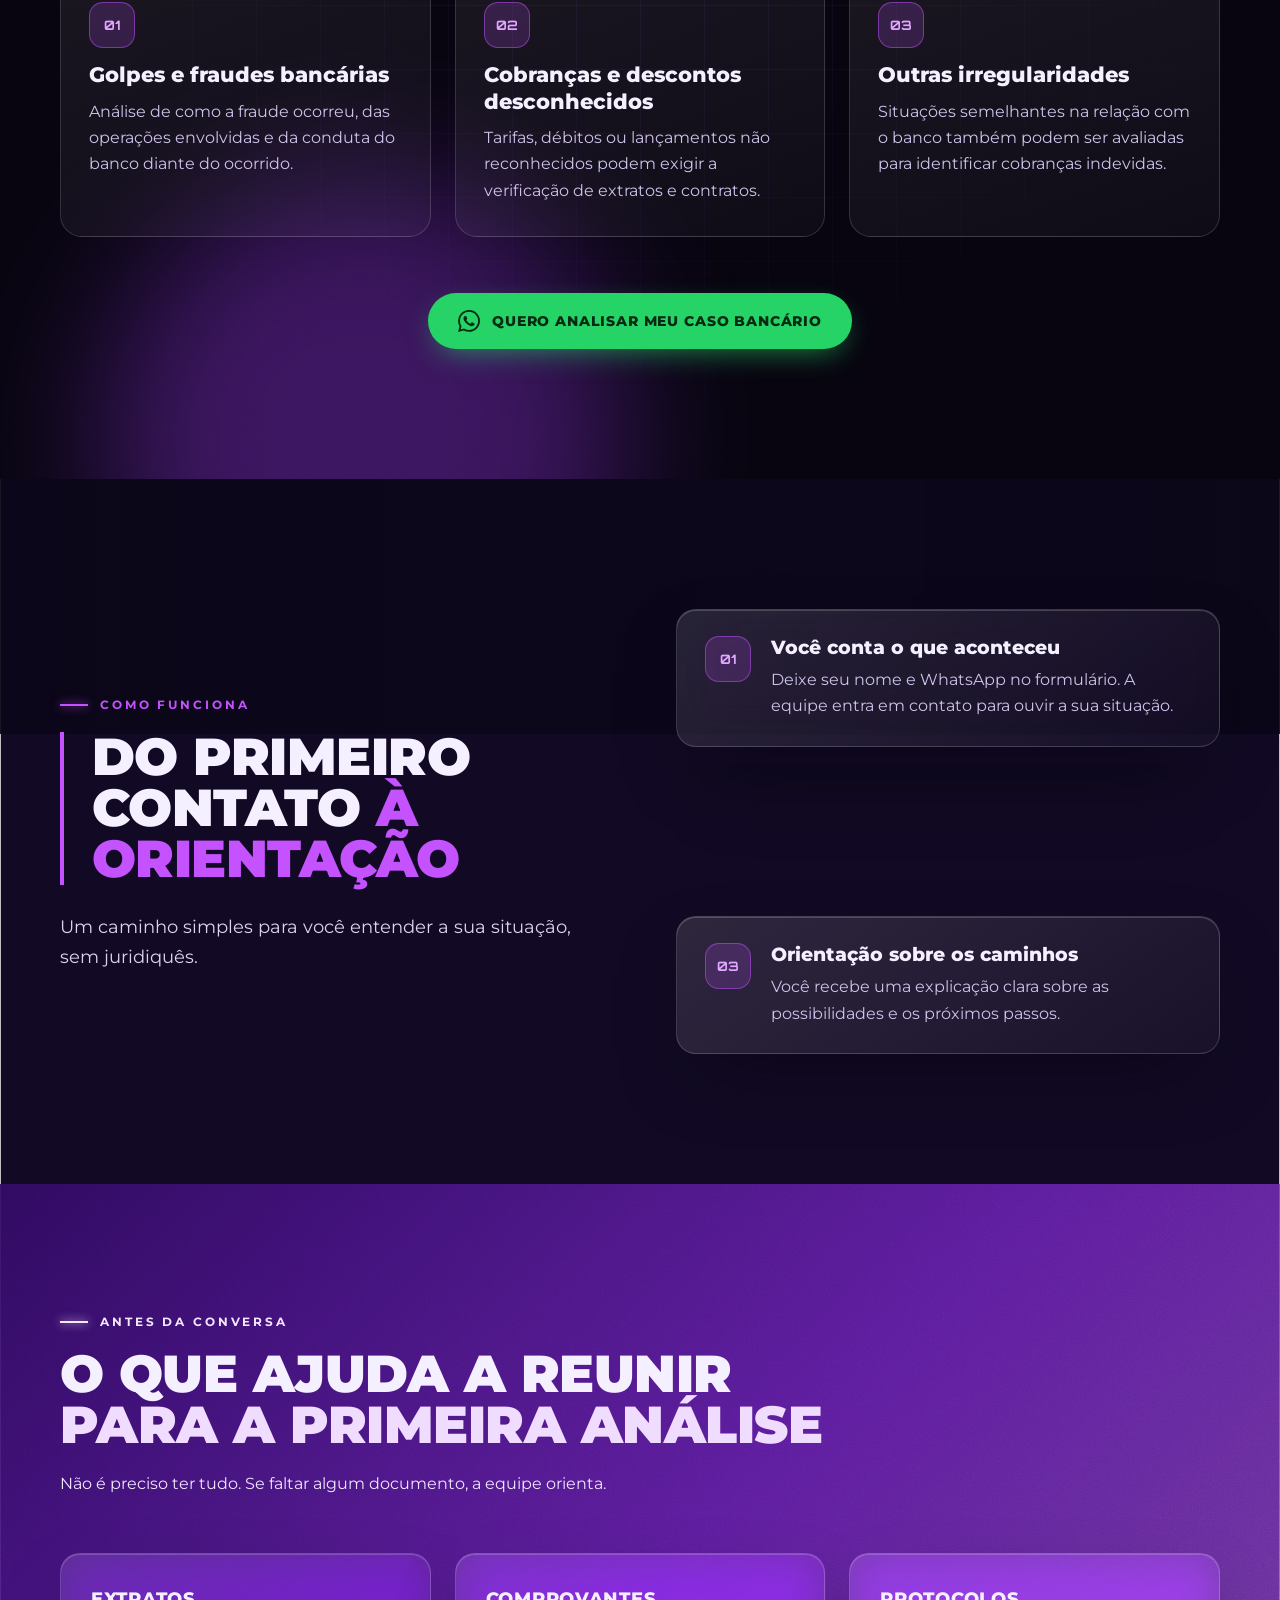
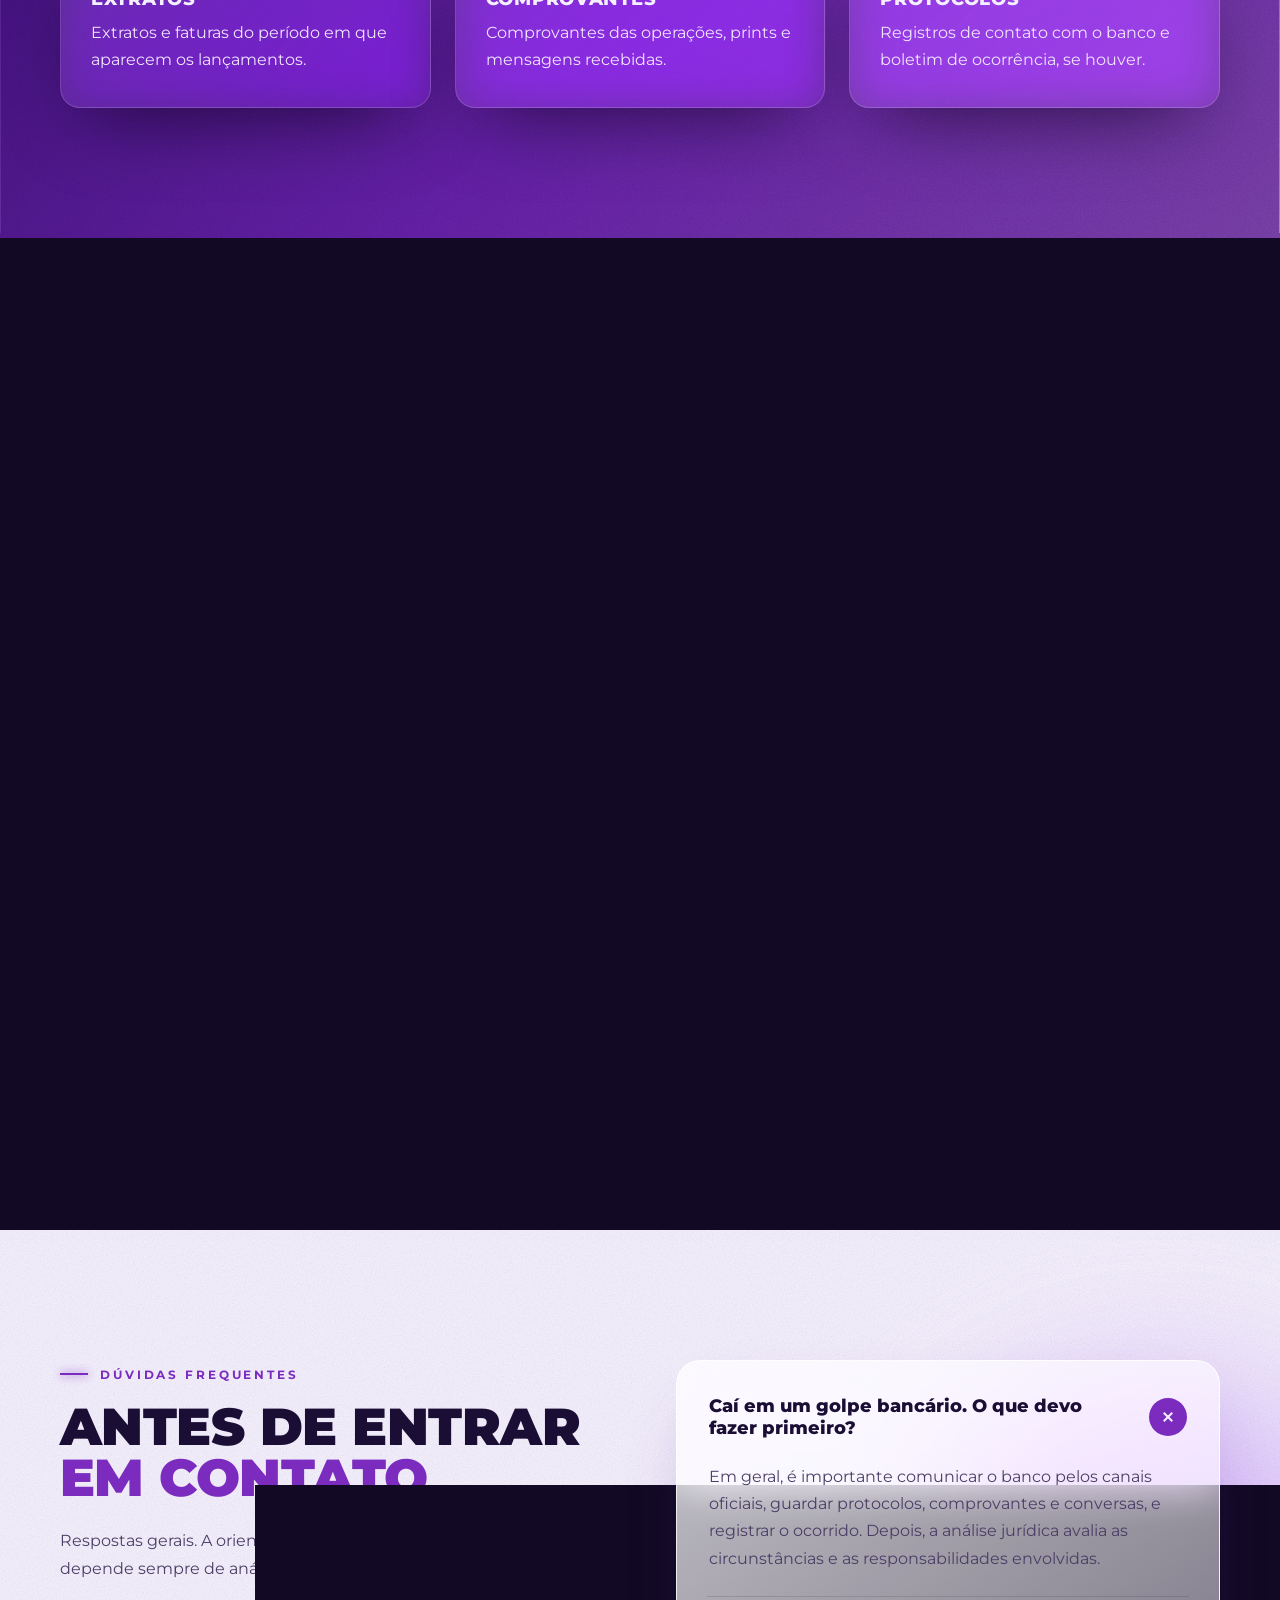
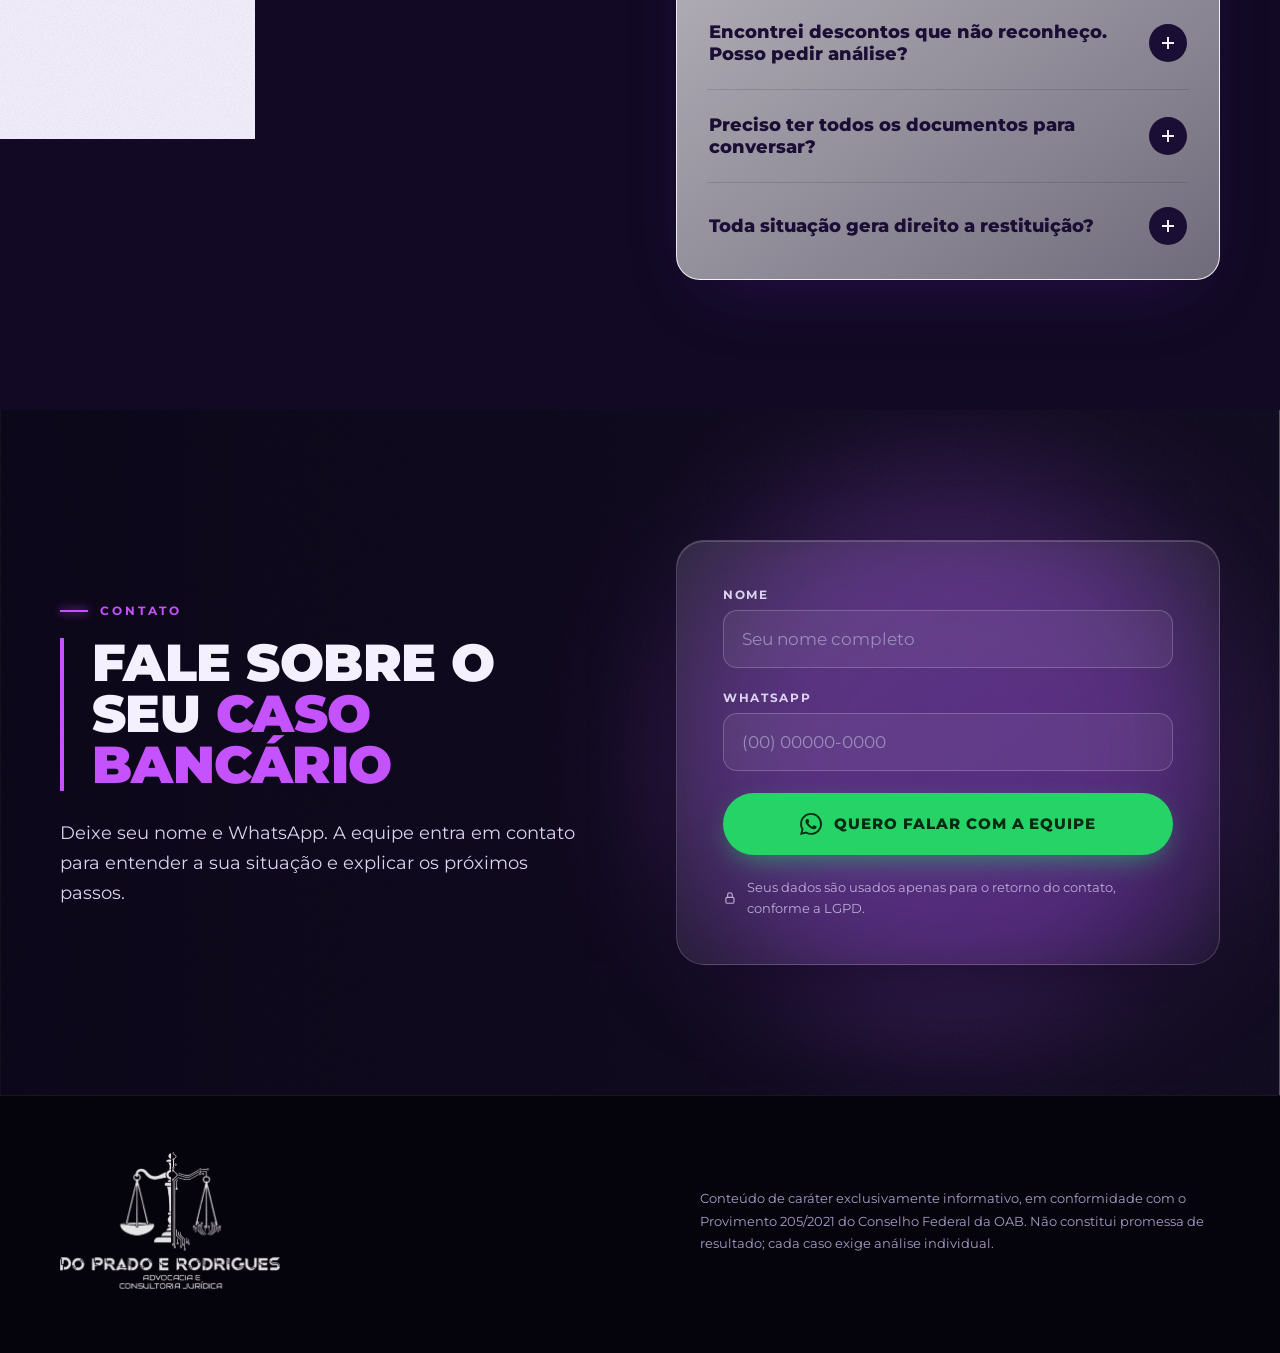
==== commit 971f95ed: "Redirect separado por LP: /redirect/trabalhista e /redirect/bancario Co-Authored-By: Claude Opus 5.5" ====
--- a/bancario/index.html
+++ b/bancario/index.html
@@ -18,7 +18,7 @@
 <link rel="preconnect" href="https://fonts.gstatic.com" crossorigin>
 <link rel="stylesheet" href="https://fonts.googleapis.com/css2?family=Montserrat:wght@400;500;600;700;800;900&amp;family=Orbitron:wght@500;700&amp;display=swap">
 <link rel="preload" as="image" href="/_vercel/image?url=https%3A%2F%2Fqxhnjzyhtllmtdrcyygi.supabase.co%2Fstorage%2Fv1%2Fobject%2Fpublic%2Flp-assets%2Fdo-prado-rodrigues%2Fbancario.png&amp;w=1080&amp;q=72" imagesrcset="/_vercel/image?url=https%3A%2F%2Fqxhnjzyhtllmtdrcyygi.supabase.co%2Fstorage%2Fv1%2Fobject%2Fpublic%2Flp-assets%2Fdo-prado-rodrigues%2Fbancario.png&amp;w=640&amp;q=72 640w, /_vercel/image?url=https%3A%2F%2Fqxhnjzyhtllmtdrcyygi.supabase.co%2Fstorage%2Fv1%2Fobject%2Fpublic%2Flp-assets%2Fdo-prado-rodrigues%2Fbancario.png&amp;w=1080&amp;q=72 1080w, /_vercel/image?url=https%3A%2F%2Fqxhnjzyhtllmtdrcyygi.supabase.co%2Fstorage%2Fv1%2Fobject%2Fpublic%2Flp-assets%2Fdo-prado-rodrigues%2Fbancario.png&amp;w=1920&amp;q=72 1920w" imagesizes="100vw">
-<link rel="stylesheet" href="/assets/lp.css?v=20261028135857">
+<link rel="stylesheet" href="/assets/lp.css?v=20261105100815">
 </head>
 <body>
 <svg width="0" height="0" aria-hidden="true" style="position:absolute"><filter id="grain"><feTurbulence type="fractalNoise" baseFrequency=".9" numOctaves="3" stitchTiles="stitch"/><feColorMatrix type="saturate" values="0"/></filter></svg>
@@ -195,7 +195,7 @@
 </div>
 </footer>
 
-<a class="float-zap" href="/redirect/?origem=flutuante&amp;lp=bancario&amp;area=Direito%20Banc%C3%A1rio%20e%20do%20Consumidor" aria-label="Falar com a equipe pelo WhatsApp"><svg class="wa-ic" viewBox="0 0 24 24" fill="currentColor" aria-hidden="true"><path d="M17.47 14.38c-.3-.15-1.76-.87-2.03-.97-.27-.1-.47-.15-.67.15-.2.3-.77.97-.94 1.16-.17.2-.35.22-.64.08-.3-.15-1.26-.46-2.39-1.48-.88-.79-1.48-1.76-1.65-2.06-.17-.3-.02-.46.13-.6.13-.14.3-.35.45-.52.15-.18.2-.3.3-.5.1-.2.05-.37-.03-.52-.07-.15-.67-1.61-.92-2.2-.24-.58-.49-.5-.67-.51h-.57c-.2 0-.52.07-.79.37-.27.3-1.04 1.02-1.04 2.48 0 1.46 1.07 2.88 1.21 3.07.15.2 2.1 3.2 5.08 4.49.71.31 1.26.49 1.7.63.71.22 1.36.19 1.87.12.57-.09 1.76-.72 2.01-1.41.25-.7.25-1.29.17-1.41-.07-.13-.27-.2-.57-.35M12.05 21.79h-.01a9.87 9.87 0 0 1-5.03-1.38l-.36-.21-3.74.98 1-3.65-.24-.37a9.86 9.86 0 0 1-1.51-5.26c0-5.45 4.44-9.88 9.89-9.88 2.64 0 5.12 1.03 6.99 2.9a9.83 9.83 0 0 1 2.89 6.99c0 5.45-4.44 9.88-9.88 9.88m8.41-18.3A11.82 11.82 0 0 0 12.05 0C5.5 0 .16 5.34.16 11.89c0 2.1.55 4.14 1.59 5.95L.06 24l6.3-1.65a11.88 11.88 0 0 0 5.69 1.45h.01c6.55 0 11.89-5.34 11.89-11.89a11.82 11.82 0 0 0-3.48-8.41Z"/></svg></a>
+<a class="float-zap" href="/redirect/bancario/?origem=flutuante" aria-label="Falar com a equipe pelo WhatsApp"><svg class="wa-ic" viewBox="0 0 24 24" fill="currentColor" aria-hidden="true"><path d="M17.47 14.38c-.3-.15-1.76-.87-2.03-.97-.27-.1-.47-.15-.67.15-.2.3-.77.97-.94 1.16-.17.2-.35.22-.64.08-.3-.15-1.26-.46-2.39-1.48-.88-.79-1.48-1.76-1.65-2.06-.17-.3-.02-.46.13-.6.13-.14.3-.35.45-.52.15-.18.2-.3.3-.5.1-.2.05-.37-.03-.52-.07-.15-.67-1.61-.92-2.2-.24-.58-.49-.5-.67-.51h-.57c-.2 0-.52.07-.79.37-.27.3-1.04 1.02-1.04 2.48 0 1.46 1.07 2.88 1.21 3.07.15.2 2.1 3.2 5.08 4.49.71.31 1.26.49 1.7.63.71.22 1.36.19 1.87.12.57-.09 1.76-.72 2.01-1.41.25-.7.25-1.29.17-1.41-.07-.13-.27-.2-.57-.35M12.05 21.79h-.01a9.87 9.87 0 0 1-5.03-1.38l-.36-.21-3.74.98 1-3.65-.24-.37a9.86 9.86 0 0 1-1.51-5.26c0-5.45 4.44-9.88 9.89-9.88 2.64 0 5.12 1.03 6.99 2.9a9.83 9.83 0 0 1 2.89 6.99c0 5.45-4.44 9.88-9.88 9.88m8.41-18.3A11.82 11.82 0 0 0 12.05 0C5.5 0 .16 5.34.16 11.89c0 2.1.55 4.14 1.59 5.95L.06 24l6.3-1.65a11.88 11.88 0 0 0 5.69 1.45h.01c6.55 0 11.89-5.34 11.89-11.89a11.82 11.82 0 0 0-3.48-8.41Z"/></svg></a>
 </div>
 
 <script>
@@ -207,6 +207,6 @@
   slug: 'bancario'
 };
 </script>
-<script src="/assets/lp.js?v=20261028135857" defer></script>
+<script src="/assets/lp.js?v=20261105100815" defer></script>
 </body>
 </html>
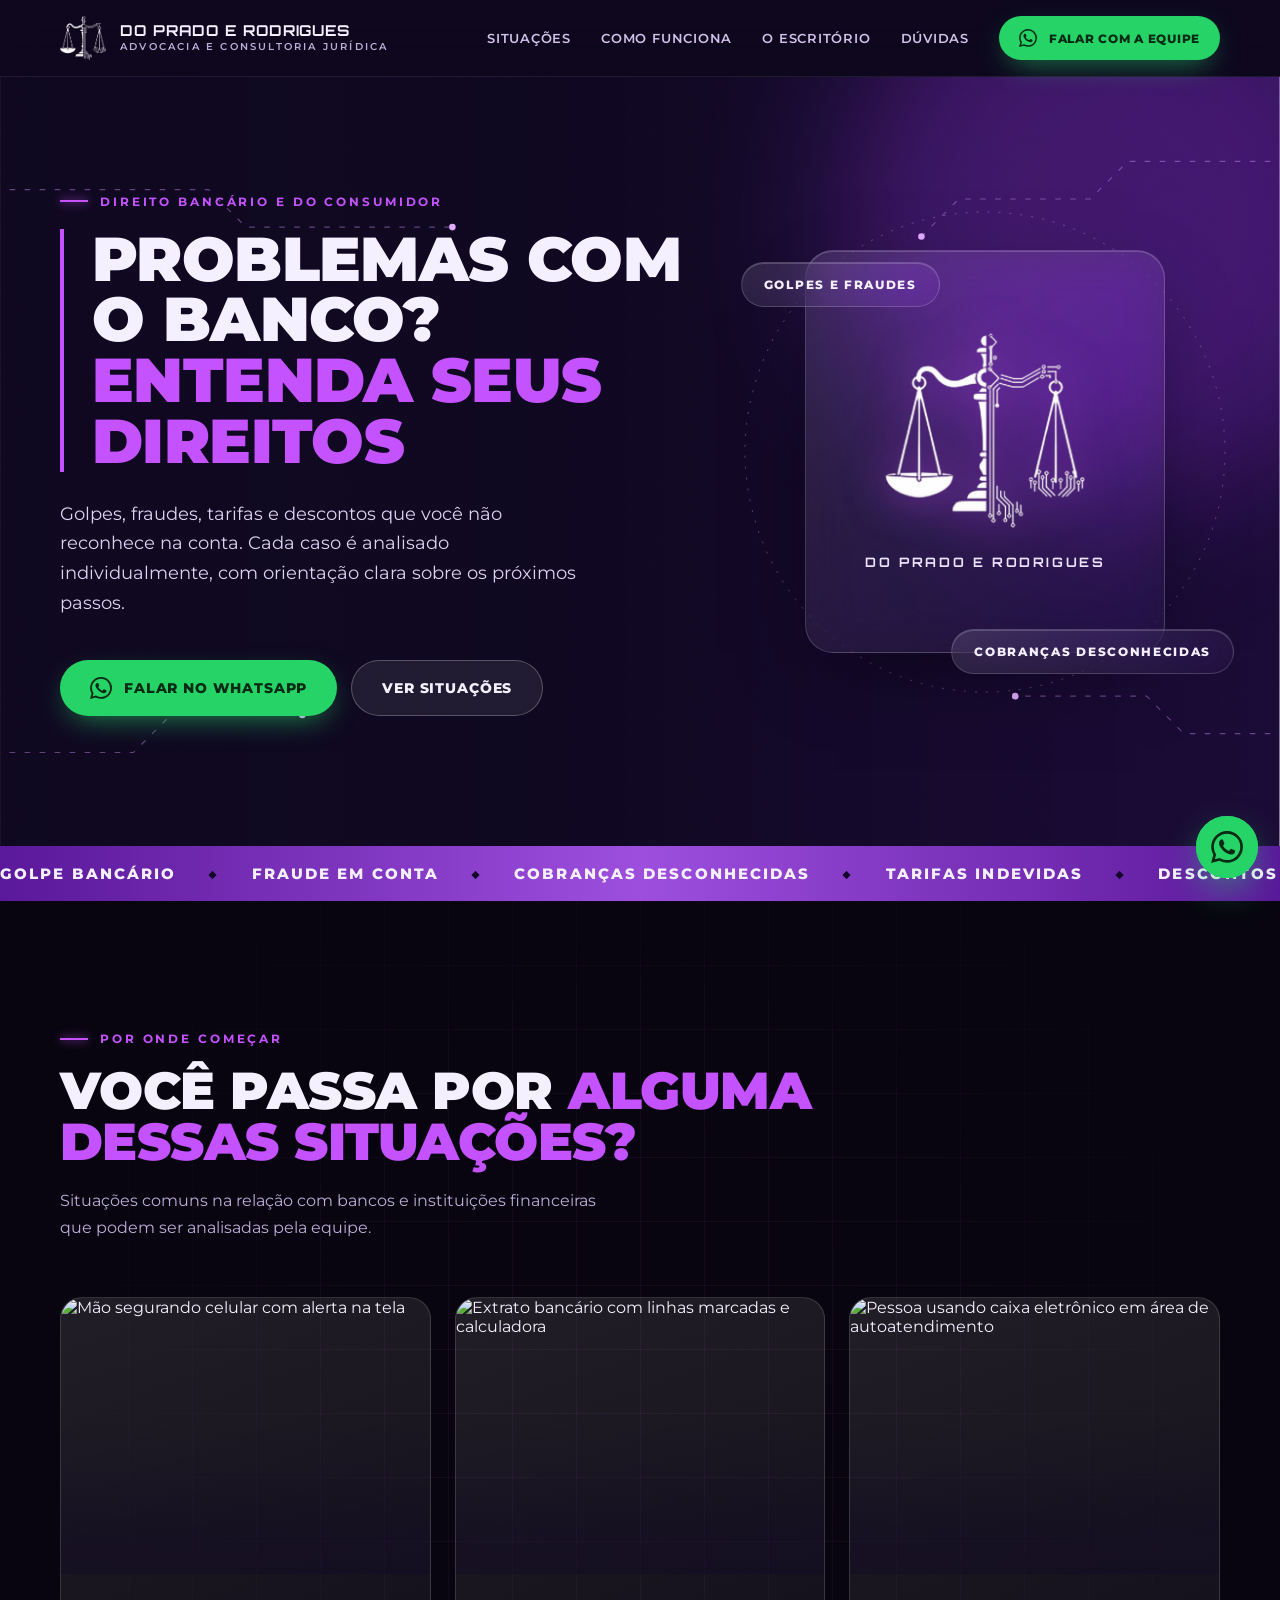
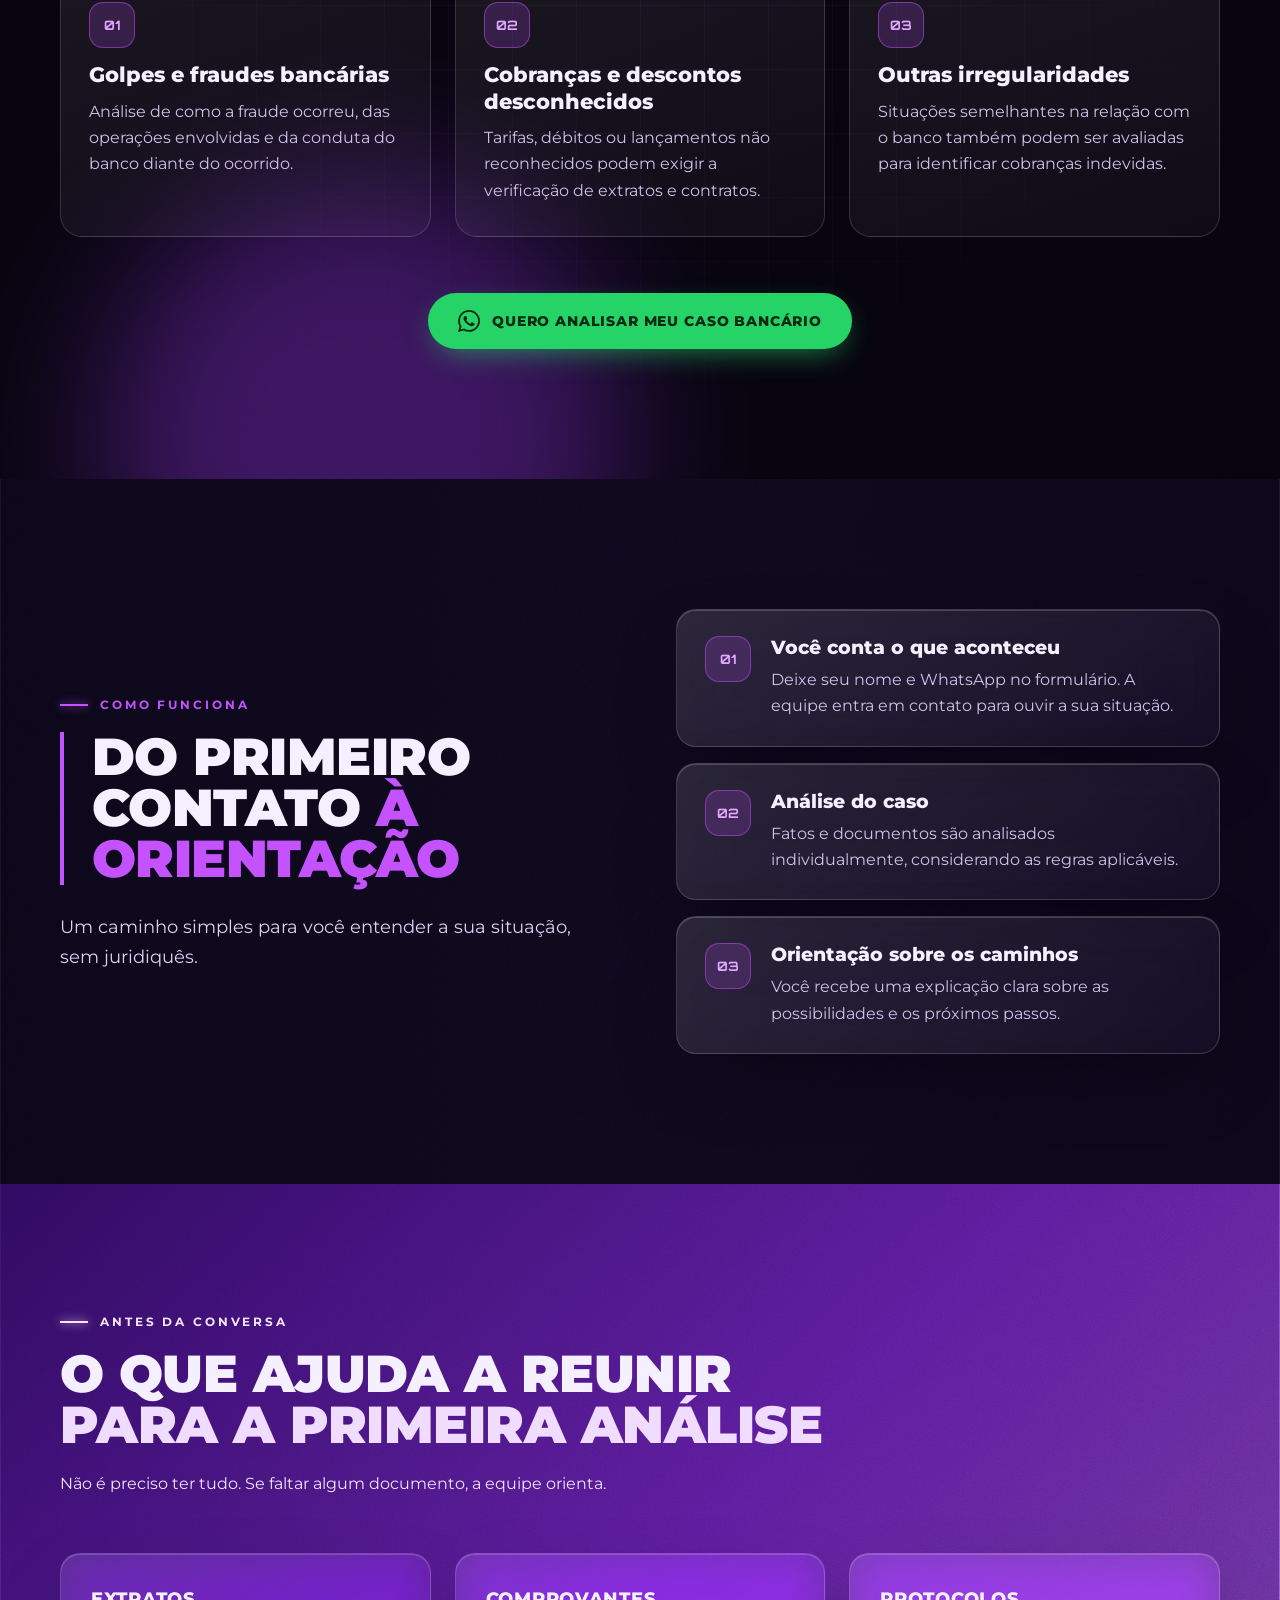
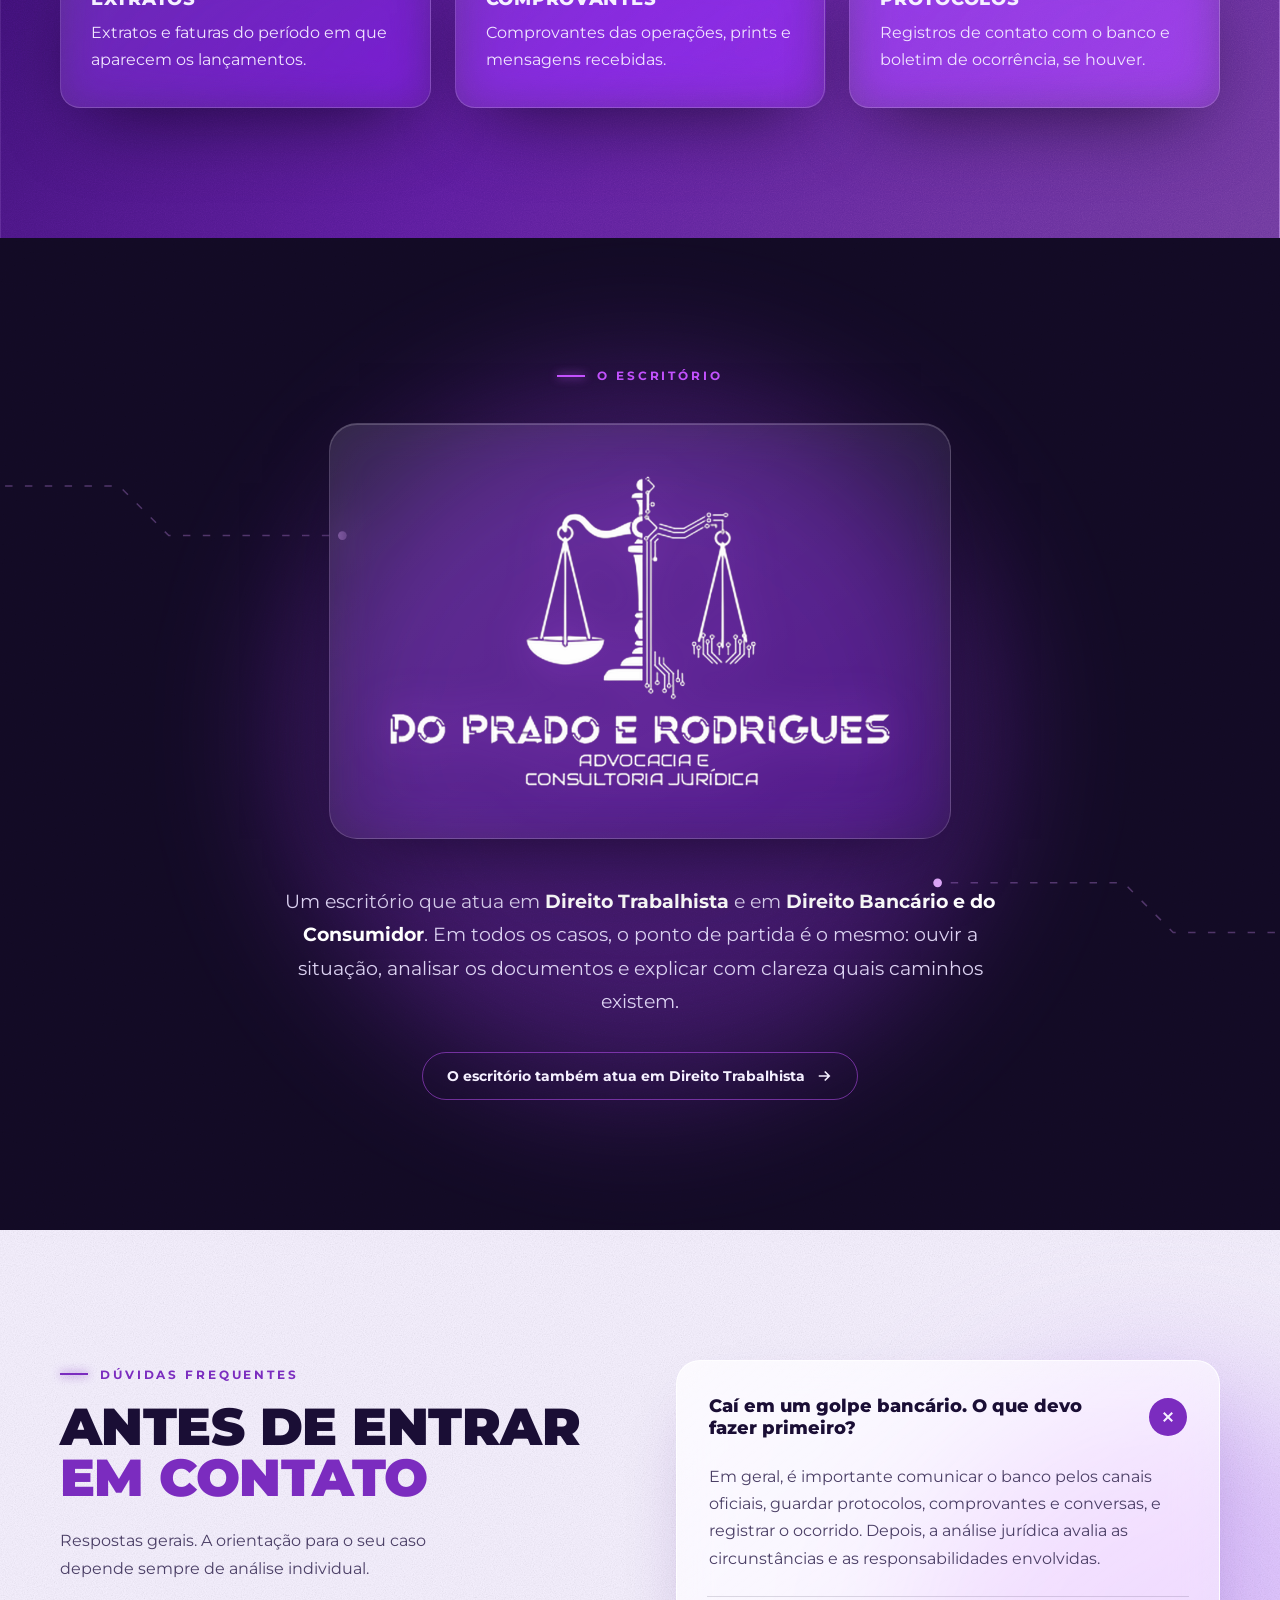
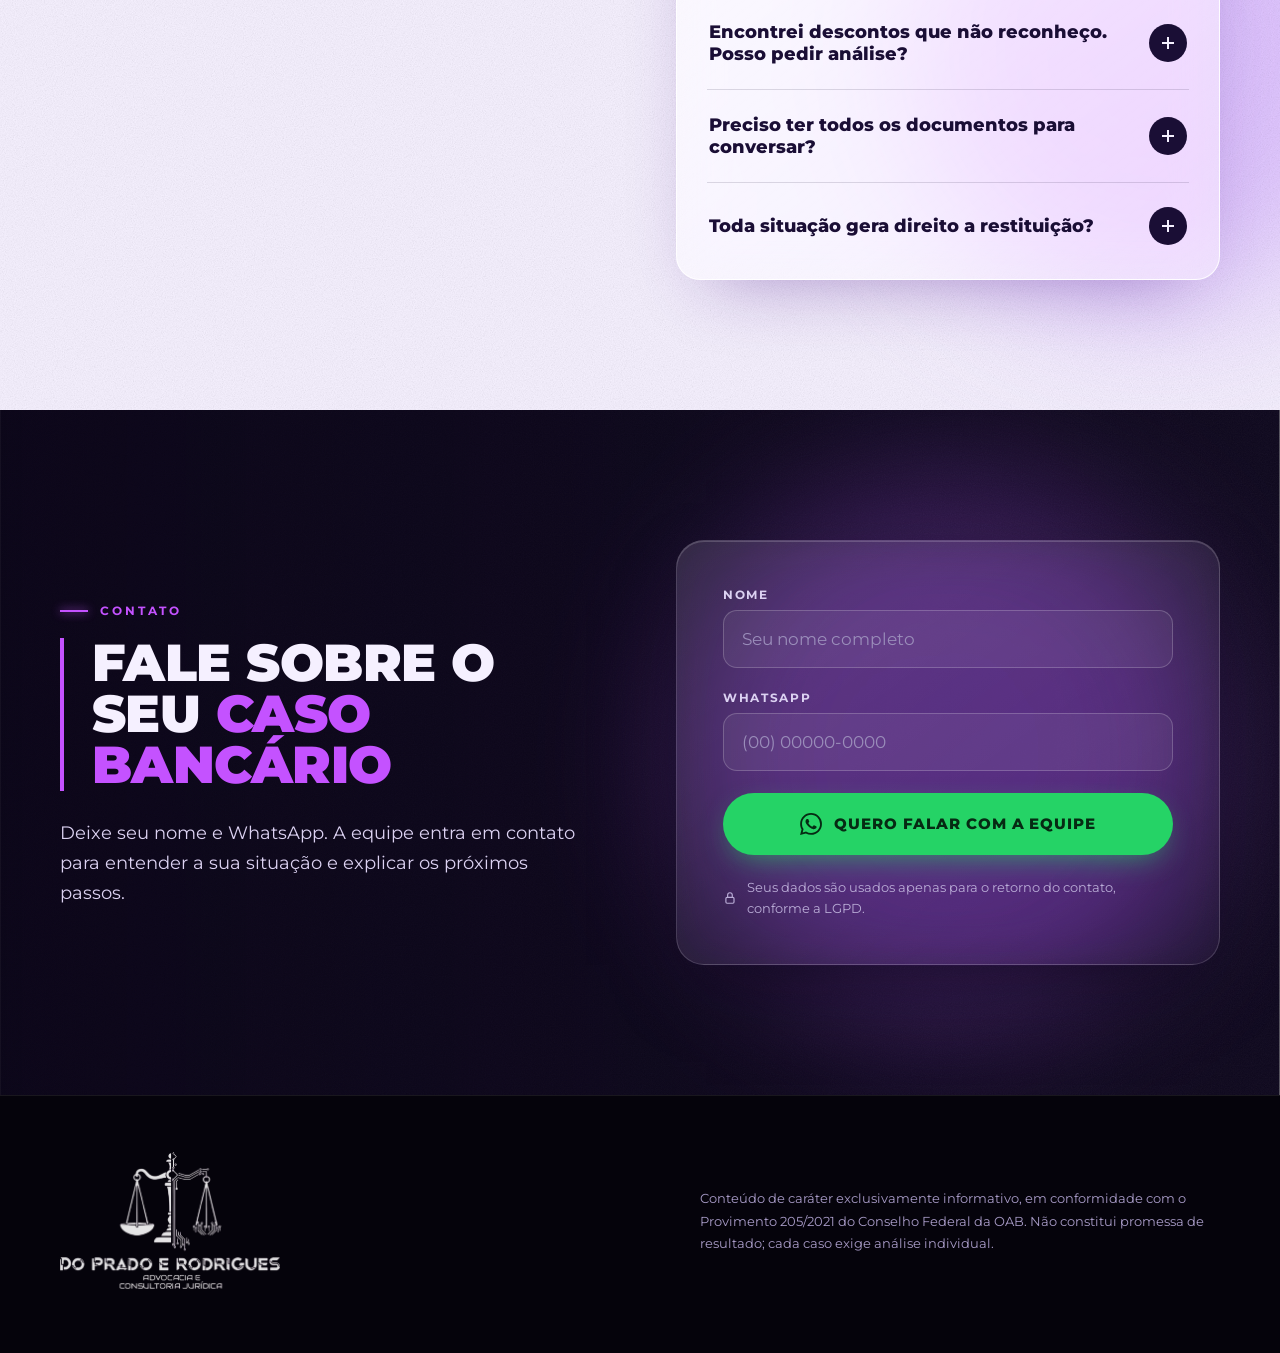
==== commit 575d0fe1: "CTAs levam ao formulário; redirects abrem o WhatsApp 5543999652030 com mensagem por área Co-Authored" ====
--- a/bancario/index.html
+++ b/bancario/index.html
@@ -18,7 +18,7 @@
 <link rel="preconnect" href="https://fonts.gstatic.com" crossorigin>
 <link rel="stylesheet" href="https://fonts.googleapis.com/css2?family=Montserrat:wght@400;500;600;700;800;900&amp;family=Orbitron:wght@500;700&amp;display=swap">
 <link rel="preload" as="image" href="/_vercel/image?url=https%3A%2F%2Fqxhnjzyhtllmtdrcyygi.supabase.co%2Fstorage%2Fv1%2Fobject%2Fpublic%2Flp-assets%2Fdo-prado-rodrigues%2Fbancario.png&amp;w=1080&amp;q=72" imagesrcset="/_vercel/image?url=https%3A%2F%2Fqxhnjzyhtllmtdrcyygi.supabase.co%2Fstorage%2Fv1%2Fobject%2Fpublic%2Flp-assets%2Fdo-prado-rodrigues%2Fbancario.png&amp;w=640&amp;q=72 640w, /_vercel/image?url=https%3A%2F%2Fqxhnjzyhtllmtdrcyygi.supabase.co%2Fstorage%2Fv1%2Fobject%2Fpublic%2Flp-assets%2Fdo-prado-rodrigues%2Fbancario.png&amp;w=1080&amp;q=72 1080w, /_vercel/image?url=https%3A%2F%2Fqxhnjzyhtllmtdrcyygi.supabase.co%2Fstorage%2Fv1%2Fobject%2Fpublic%2Flp-assets%2Fdo-prado-rodrigues%2Fbancario.png&amp;w=1920&amp;q=72 1920w" imagesizes="100vw">
-<link rel="stylesheet" href="/assets/lp.css?v=20261105100815">
+<link rel="stylesheet" href="/assets/lp.css?v=20261105123638">
 </head>
 <body>
 <svg width="0" height="0" aria-hidden="true" style="position:absolute"><filter id="grain"><feTurbulence type="fractalNoise" baseFrequency=".9" numOctaves="3" stitchTiles="stitch"/><feColorMatrix type="saturate" values="0"/></filter></svg>
@@ -195,7 +195,7 @@
 </div>
 </footer>
 
-<a class="float-zap" href="/redirect/bancario/?origem=flutuante" aria-label="Falar com a equipe pelo WhatsApp"><svg class="wa-ic" viewBox="0 0 24 24" fill="currentColor" aria-hidden="true"><path d="M17.47 14.38c-.3-.15-1.76-.87-2.03-.97-.27-.1-.47-.15-.67.15-.2.3-.77.97-.94 1.16-.17.2-.35.22-.64.08-.3-.15-1.26-.46-2.39-1.48-.88-.79-1.48-1.76-1.65-2.06-.17-.3-.02-.46.13-.6.13-.14.3-.35.45-.52.15-.18.2-.3.3-.5.1-.2.05-.37-.03-.52-.07-.15-.67-1.61-.92-2.2-.24-.58-.49-.5-.67-.51h-.57c-.2 0-.52.07-.79.37-.27.3-1.04 1.02-1.04 2.48 0 1.46 1.07 2.88 1.21 3.07.15.2 2.1 3.2 5.08 4.49.71.31 1.26.49 1.7.63.71.22 1.36.19 1.87.12.57-.09 1.76-.72 2.01-1.41.25-.7.25-1.29.17-1.41-.07-.13-.27-.2-.57-.35M12.05 21.79h-.01a9.87 9.87 0 0 1-5.03-1.38l-.36-.21-3.74.98 1-3.65-.24-.37a9.86 9.86 0 0 1-1.51-5.26c0-5.45 4.44-9.88 9.89-9.88 2.64 0 5.12 1.03 6.99 2.9a9.83 9.83 0 0 1 2.89 6.99c0 5.45-4.44 9.88-9.88 9.88m8.41-18.3A11.82 11.82 0 0 0 12.05 0C5.5 0 .16 5.34.16 11.89c0 2.1.55 4.14 1.59 5.95L.06 24l6.3-1.65a11.88 11.88 0 0 0 5.69 1.45h.01c6.55 0 11.89-5.34 11.89-11.89a11.82 11.82 0 0 0-3.48-8.41Z"/></svg></a>
+<a class="float-zap" href="#contato" aria-label="Falar com a equipe pelo WhatsApp"><svg class="wa-ic" viewBox="0 0 24 24" fill="currentColor" aria-hidden="true"><path d="M17.47 14.38c-.3-.15-1.76-.87-2.03-.97-.27-.1-.47-.15-.67.15-.2.3-.77.97-.94 1.16-.17.2-.35.22-.64.08-.3-.15-1.26-.46-2.39-1.48-.88-.79-1.48-1.76-1.65-2.06-.17-.3-.02-.46.13-.6.13-.14.3-.35.45-.52.15-.18.2-.3.3-.5.1-.2.05-.37-.03-.52-.07-.15-.67-1.61-.92-2.2-.24-.58-.49-.5-.67-.51h-.57c-.2 0-.52.07-.79.37-.27.3-1.04 1.02-1.04 2.48 0 1.46 1.07 2.88 1.21 3.07.15.2 2.1 3.2 5.08 4.49.71.31 1.26.49 1.7.63.71.22 1.36.19 1.87.12.57-.09 1.76-.72 2.01-1.41.25-.7.25-1.29.17-1.41-.07-.13-.27-.2-.57-.35M12.05 21.79h-.01a9.87 9.87 0 0 1-5.03-1.38l-.36-.21-3.74.98 1-3.65-.24-.37a9.86 9.86 0 0 1-1.51-5.26c0-5.45 4.44-9.88 9.89-9.88 2.64 0 5.12 1.03 6.99 2.9a9.83 9.83 0 0 1 2.89 6.99c0 5.45-4.44 9.88-9.88 9.88m8.41-18.3A11.82 11.82 0 0 0 12.05 0C5.5 0 .16 5.34.16 11.89c0 2.1.55 4.14 1.59 5.95L.06 24l6.3-1.65a11.88 11.88 0 0 0 5.69 1.45h.01c6.55 0 11.89-5.34 11.89-11.89a11.82 11.82 0 0 0-3.48-8.41Z"/></svg></a>
 </div>
 
 <script>
@@ -207,6 +207,6 @@
   slug: 'bancario'
 };
 </script>
-<script src="/assets/lp.js?v=20261105100815" defer></script>
+<script src="/assets/lp.js?v=20261105123638" defer></script>
 </body>
 </html>
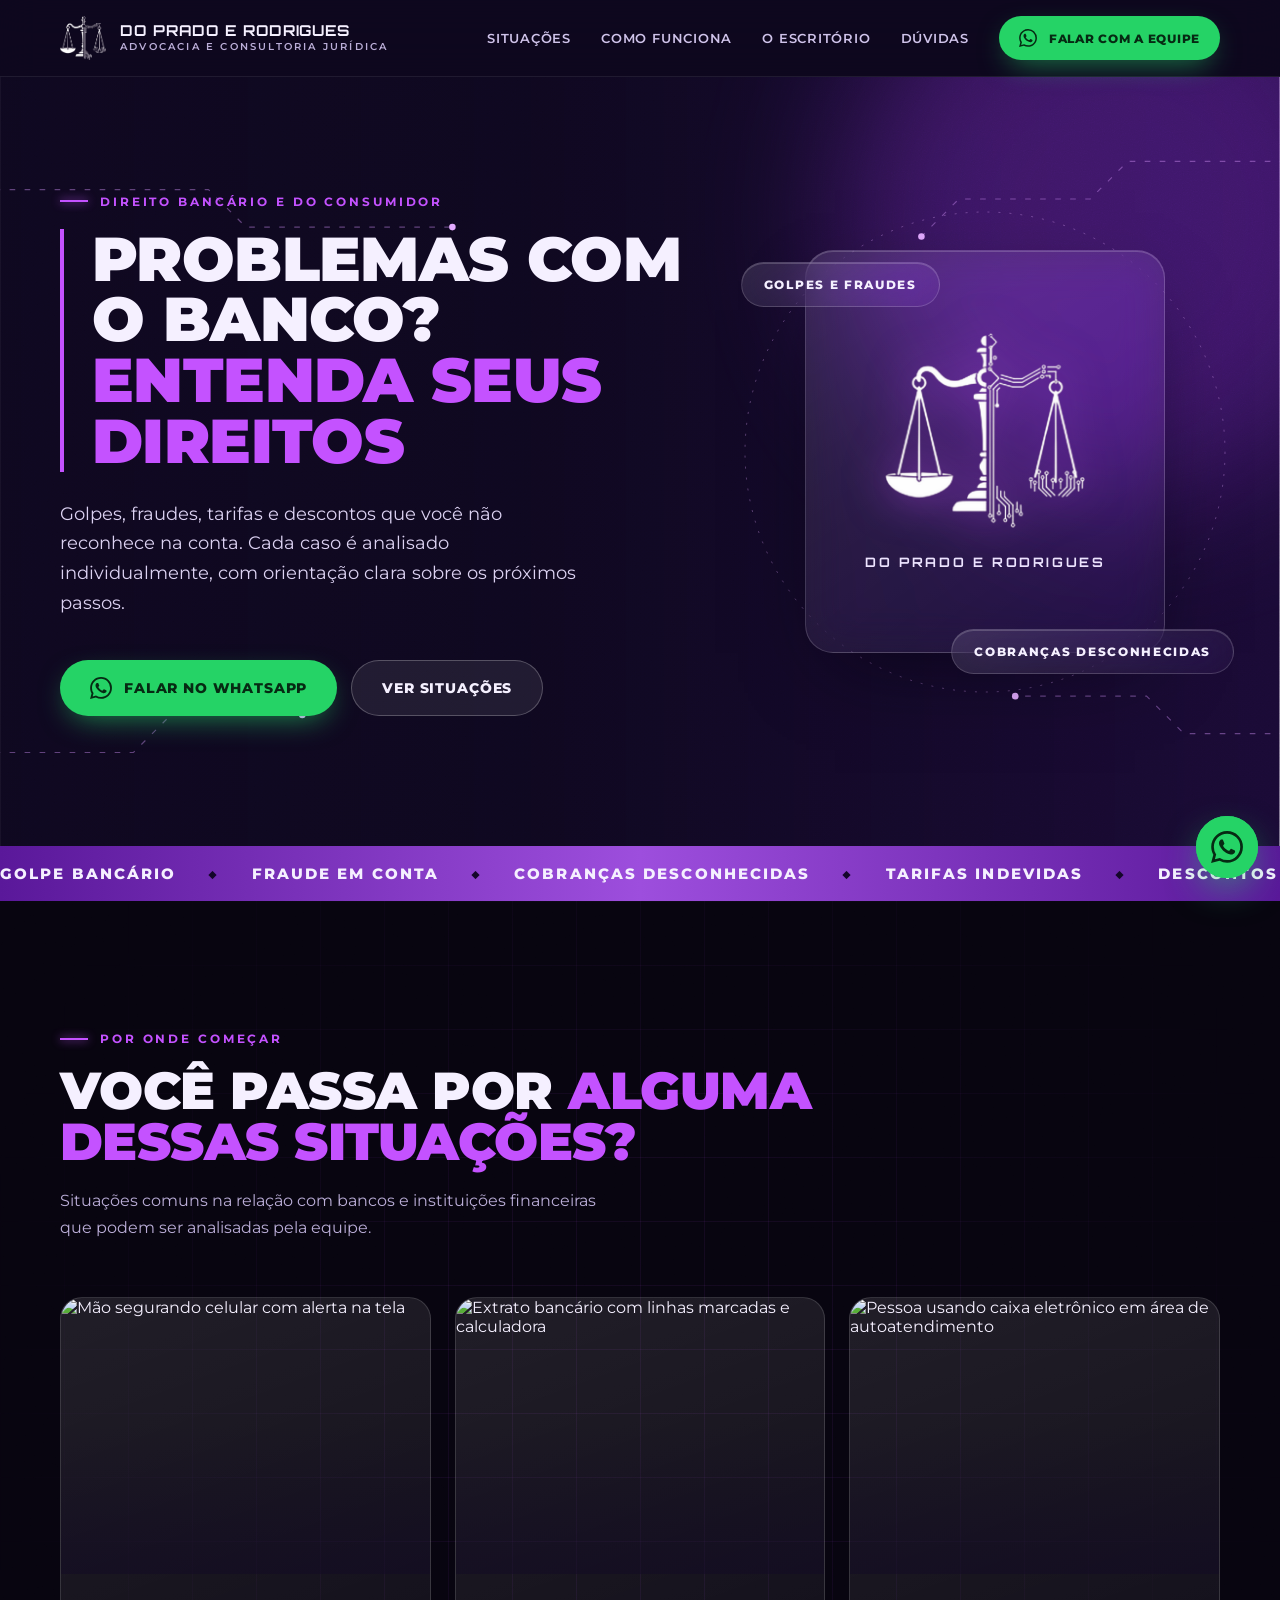
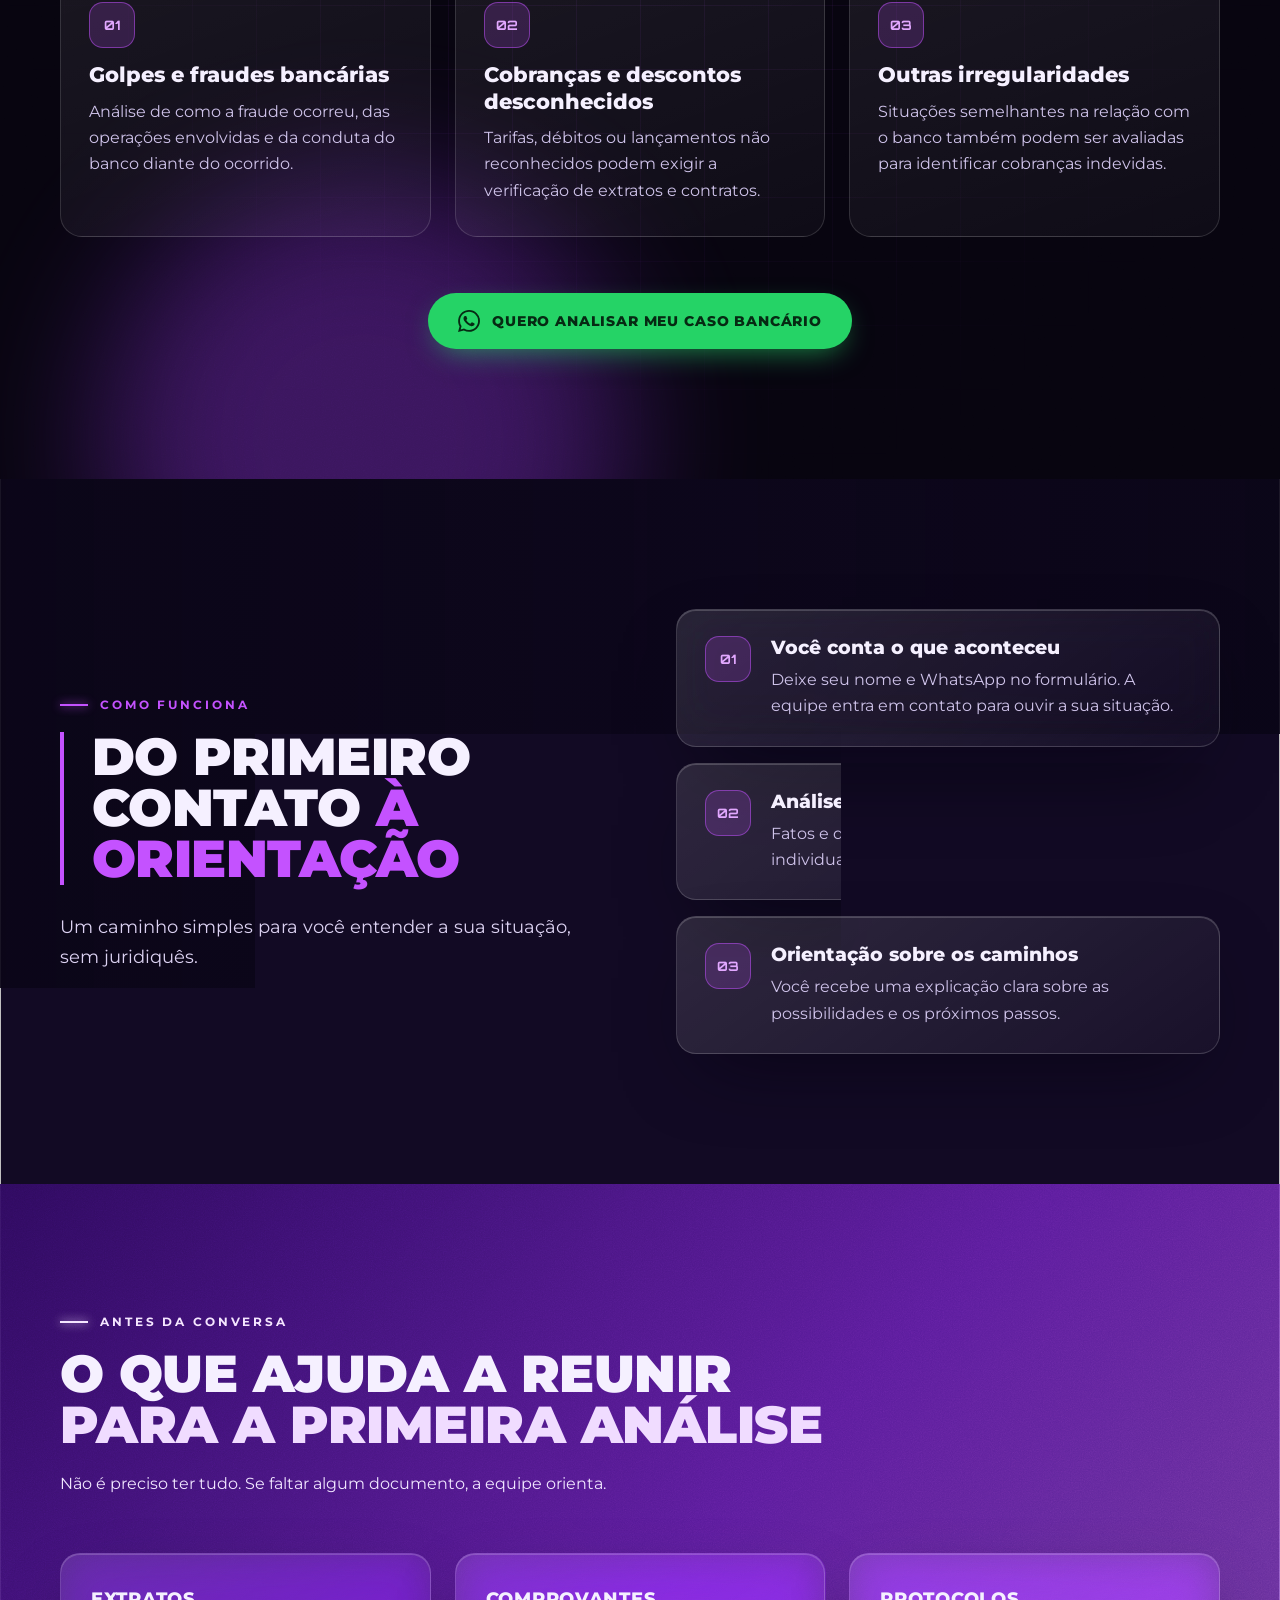
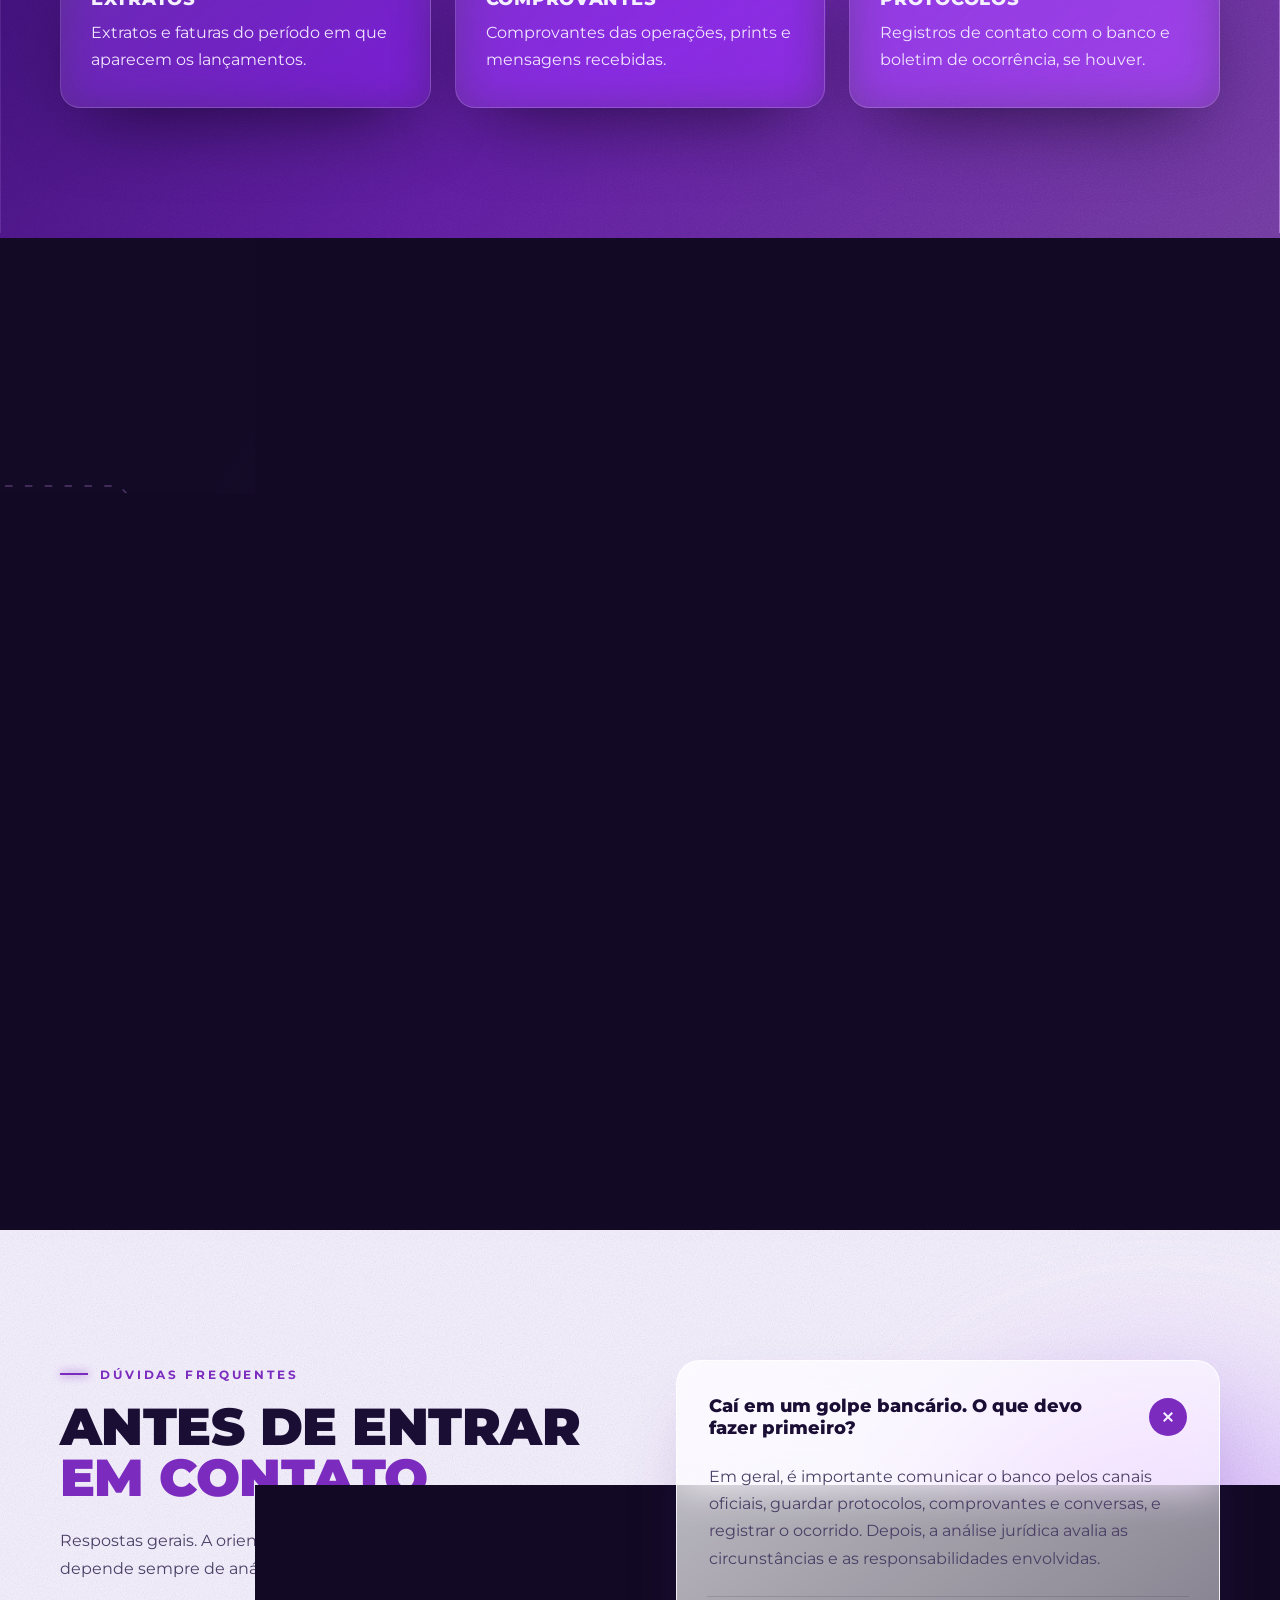
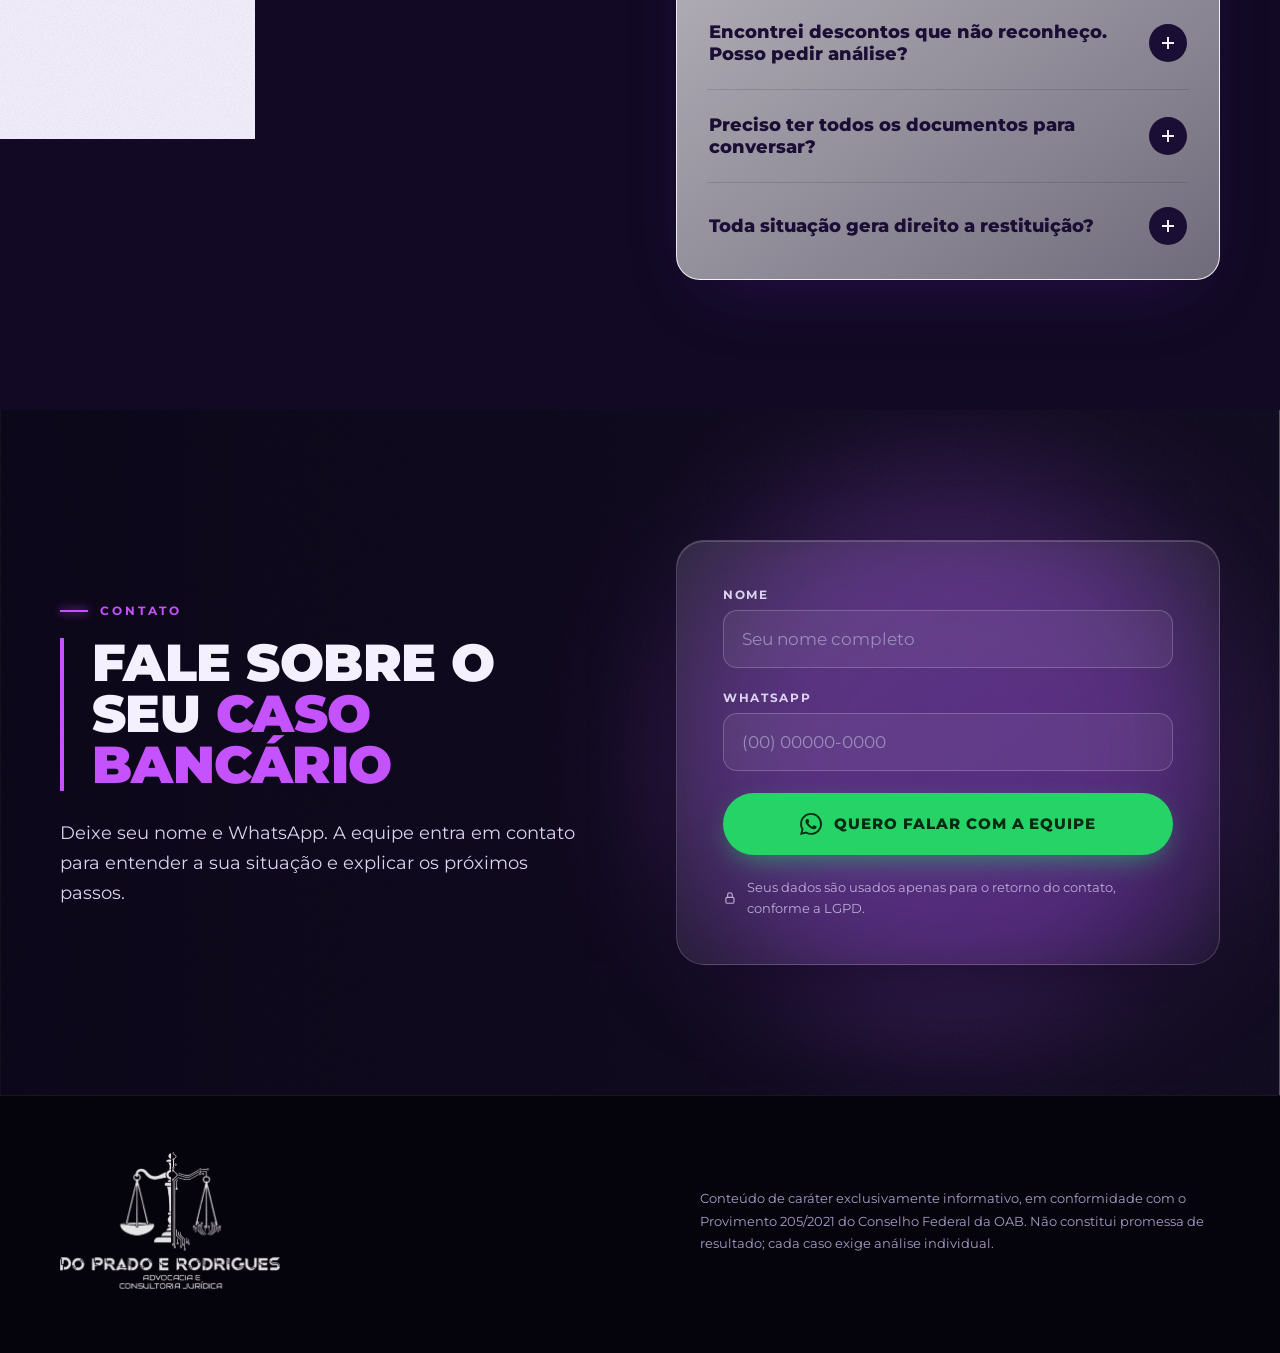
==== commit 394e1fbd: "Tag global do Google (AW-18558319495) nas LPs e redirects Co-Authored-By: Claude Opus 5.5 <noreply@a" ====
--- a/bancario/index.html
+++ b/bancario/index.html
@@ -3,6 +3,15 @@
 <head>
 <meta charset="utf-8">
 <meta name="viewport" content="width=device-width, initial-scale=1">
+<!-- Google tag (gtag.js) -->
+<script async src="https://www.googletagmanager.com/gtag/js?id=AW-18558319495"></script>
+<script>
+  window.dataLayer = window.dataLayer || [];
+  function gtag(){dataLayer.push(arguments);}
+  gtag('js', new Date());
+
+  gtag('config', 'AW-18558319495');
+</script>
 <title>Direito Bancário e do Consumidor | Do Prado e Rodrigues Advocacia</title>
 <meta name="description" content="Golpes bancários, cobranças desconhecidas e irregularidades na conta. Orientação jurídica em Direito Bancário e do Consumidor com a Do Prado e Rodrigues.">
 <meta name="theme-color" content="#120A24">
@@ -18,7 +27,7 @@
 <link rel="preconnect" href="https://fonts.gstatic.com" crossorigin>
 <link rel="stylesheet" href="https://fonts.googleapis.com/css2?family=Montserrat:wght@400;500;600;700;800;900&amp;family=Orbitron:wght@500;700&amp;display=swap">
 <link rel="preload" as="image" href="/_vercel/image?url=https%3A%2F%2Fqxhnjzyhtllmtdrcyygi.supabase.co%2Fstorage%2Fv1%2Fobject%2Fpublic%2Flp-assets%2Fdo-prado-rodrigues%2Fbancario.png&amp;w=1080&amp;q=72" imagesrcset="/_vercel/image?url=https%3A%2F%2Fqxhnjzyhtllmtdrcyygi.supabase.co%2Fstorage%2Fv1%2Fobject%2Fpublic%2Flp-assets%2Fdo-prado-rodrigues%2Fbancario.png&amp;w=640&amp;q=72 640w, /_vercel/image?url=https%3A%2F%2Fqxhnjzyhtllmtdrcyygi.supabase.co%2Fstorage%2Fv1%2Fobject%2Fpublic%2Flp-assets%2Fdo-prado-rodrigues%2Fbancario.png&amp;w=1080&amp;q=72 1080w, /_vercel/image?url=https%3A%2F%2Fqxhnjzyhtllmtdrcyygi.supabase.co%2Fstorage%2Fv1%2Fobject%2Fpublic%2Flp-assets%2Fdo-prado-rodrigues%2Fbancario.png&amp;w=1920&amp;q=72 1920w" imagesizes="100vw">
-<link rel="stylesheet" href="/assets/lp.css?v=20261105123638">
+<link rel="stylesheet" href="/assets/lp.css?v=20261105125107">
 </head>
 <body>
 <svg width="0" height="0" aria-hidden="true" style="position:absolute"><filter id="grain"><feTurbulence type="fractalNoise" baseFrequency=".9" numOctaves="3" stitchTiles="stitch"/><feColorMatrix type="saturate" values="0"/></filter></svg>
@@ -207,6 +216,6 @@
   slug: 'bancario'
 };
 </script>
-<script src="/assets/lp.js?v=20261105123638" defer></script>
+<script src="/assets/lp.js?v=20261105125107" defer></script>
 </body>
 </html>
